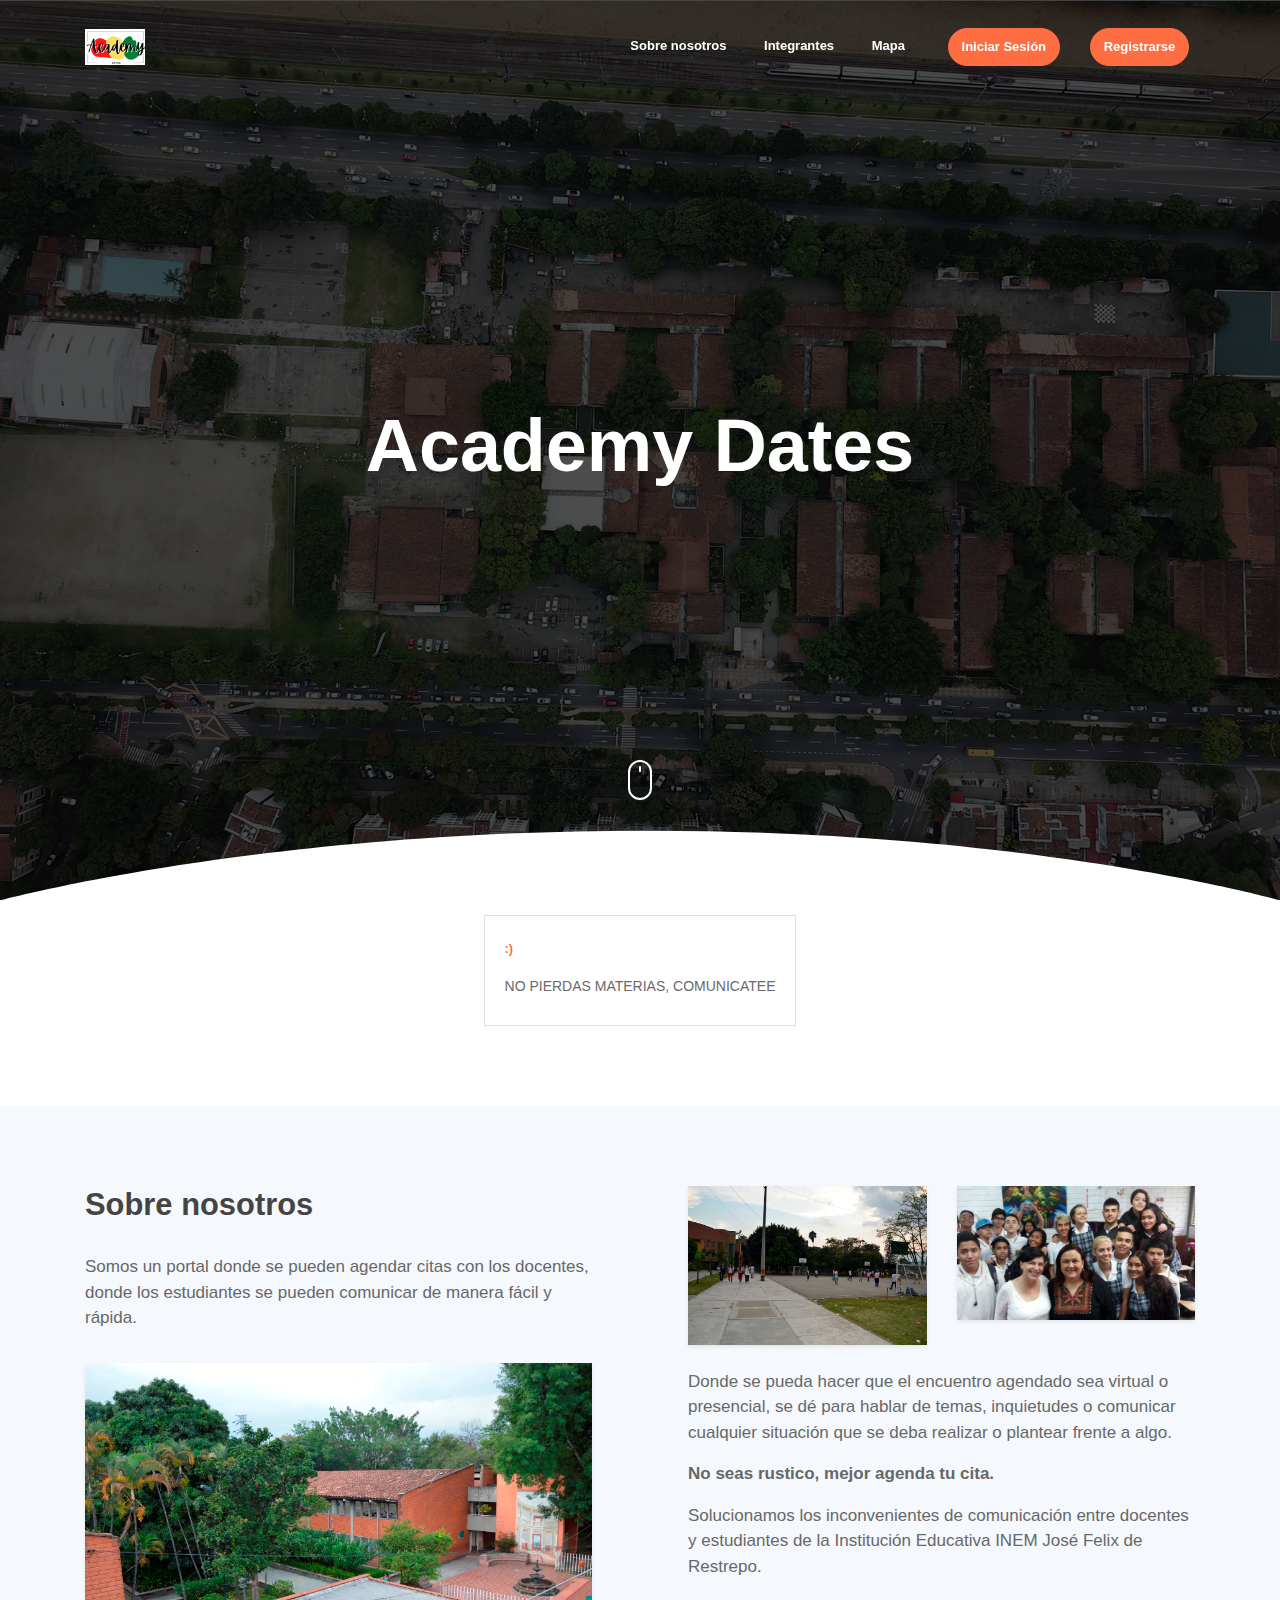
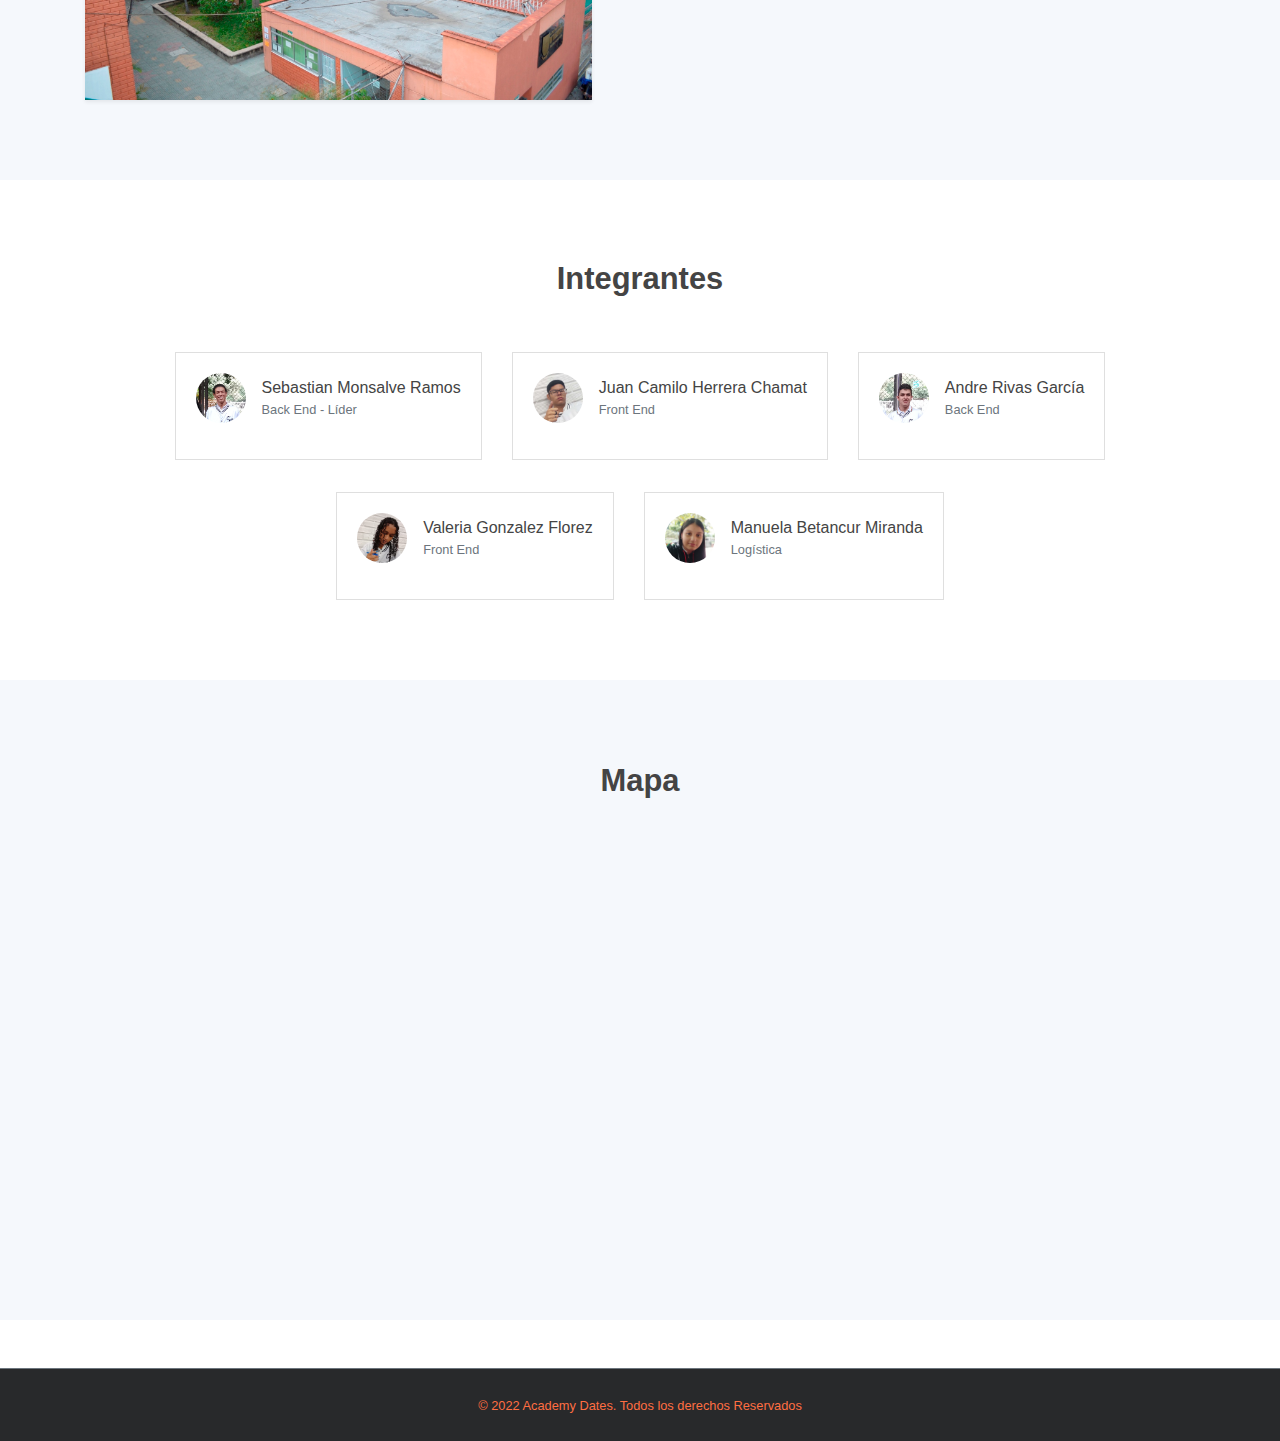
==== index.html @ fbb15ecf "Se agrega el proyecto" ====
<!DOCTYPE html>
<html lang="es">
<head>
	<meta charset="utf-8">
    <meta name="viewport" content="width=device-width, initial-scale=1, shrink-to-fit=no">
    <title>Academy Dates</title>
    <!-- font icons -->
    <link rel="stylesheet" href="assets2/vendors/themify-icons/css/themify-icons.css">
    <!-- Bootstrap + LeadMark main styles -->
	<link rel="stylesheet" href="assets2/css/leadmark.css">
</head>
<body data-spy="scroll" data-target=".navbar" data-offset="40" id="home">

    <!-- page Navigation -->
    <nav class="navbar custom-navbar navbar-expand-md navbar-light fixed-top" data-spy="affix" data-offset-top="10">
        <div class="container">
            <a class="navbar-brand" href="#">
                <img src="./cosas/logo.png" alt="">
            </a>
            <button class="navbar-toggler ml-auto" type="button" data-toggle="collapse" data-target="#navbarSupportedContent" aria-controls="navbarSupportedContent" aria-expanded="false" aria-label="Toggle navigation">
                <span class="navbar-toggler-icon"></span>
            </button>
            <div class="collapse navbar-collapse" id="navbarSupportedContent">
                <ul class="navbar-nav ml-auto">
                    <li class="nav-item">
                        <a class="nav-link" href="#about">Sobre nosotros</a>
                    </li>
                    <li class="nav-item">
                        <a class="nav-link" href="#testmonial">Integrantes</a>
                    </li>
                    <li class="nav-item">
                        <a class="nav-link" href="#mapa">Mapa</a>
                    </li>
                    <li class="nav-item">
                        <a href="login.html" class="ml-4 nav-link btn btn-primary btn-sm rounded">Iniciar Sesión</a>
                    </li>
                    <li class="nav-item">
                        <a href="register.html" class="ml-4 nav-link btn btn-primary btn-sm rounded">Registrarse</a>
                    </li>
                </ul>
            </div>
        </div>
    </nav>
    <!-- End Of Second Navigation -->

    <!-- Page Header -->
    <header class="header">
        <div class="overlay">
            <h1 class="subtitle"></h1>
            <h1 class="title">Academy Dates</h1>  
        </div>  
        <div class="shape">
            <svg viewBox="0 0 1500 200">
                <path d="m 0,240 h 1500.4828 v -71.92164 c 0,0 -286.2763,-81.79324 -743.19024,-81.79324 C 300.37862,86.28512 0,168.07836 0,168.07836 Z"/>
            </svg>
        </div>  
        <div class="mouse-icon"><div class="wheel"></div></div>
    </header>
    <!-- End Of Page Header -->

    <!-- Service Section -->
    <section  id="service" class="section pt-0">
        <div class="container ">
            <h6 class="section-title text-center"></h6>
            <!-- <h6 class="section-subtitle text-center mb-5 pb-3">Voluptates architecto provident deserunt.</h6> -->

            <div class="row justify-content-center">
                <div class="col-md-4">
                    <div class="card mb-4 mb-md-0">
                        <div class="card-body">
                            <small class="text-primary font-weight-bold text-center">:)</small>
                            <h5 class="card-title mt-3"><h5>
                            <p class="mb-0">NO PIERDAS MATERIAS, COMUNICATEE</p>
                        </div>
                    </div>
                </div>          
            </div>
        </div>
    </section>
    <!-- End OF Service Section -->

    <!-- About Section -->
    <section class="section" id="about">
        <div class="container">
            <div class="row justify-content-between">
                <div class="col-md-6 pr-md-5 mb-4 mb-md-0">
                    <h6 class="section-title mb-0">Sobre nosotros</h6> <br>
                    <!-- <h6 class="section-subtitle mb-4">Architecto provident deserunt</h6> -->
                    <p class="simple-text">Somos un portal donde se pueden agendar citas con los docentes, donde los estudiantes se pueden comunicar de manera fácil y rápida.</p>
                    <img src="cosas/sm.png" alt="" class="w-100 mt-3 shadow-sm">
                </div>
                <div class="col-md-6 pl-md-5">
                    <div class="row">
                        <div class="col-6">
                            <img src="cosas/sm2.png" alt="" class="w-100 shadow-sm">
                        </div>
                        <div class="col-6">
                            <img src="cosas/sm3.png"" class="w-100 shadow-sm">
                        </div>
                        <div class="col-12 mt-4 ">
                            <p class="simple-text">Donde se pueda hacer que el encuentro agendado sea virtual o presencial, se dé para hablar de temas, inquietudes o comunicar cualquier situación que se deba realizar o plantear frente a algo.
                            </p>
                            <p class="simple-text"><b>No seas rustico, mejor agenda tu cita.</b><br>
                            </p>
                            <p class="simple-text">Solucionamos los inconvenientes de comunicación entre docentes y estudiantes de la Institución Educativa INEM José Felix de Restrepo.</p>
                        </div>
                    </div>
                </div>
            </div>              
        </div>
    </section>
    <!-- End OF About Section -->

    <!-- Portfolio Section -->

    <!-- Blog Section -->

    <!-- End of Blog Section -->

    <!-- Testmonial Section -->
    <section class="section" id="testmonial">
        <div class="container" id="integrantes">
            <h6 class="section-title text-center mb-0">Integrantes</h6>
            <h6 class="section-subtitle mb-5 text-center"></h6>
            <div class="row" style="justify-content: center;">
                <div class="col-md-4 my-3 my-md-0">
                    <div class="card">
                        <div class="card-body">
                            <div class="media align-items-center mb-3">
                                <img class="mr-3" src="cosas/salve.jpg" alt="">
                                <div class="media-body">
                                    <h6 class="mt-1 mb-0">Sebastian Monsalve Ramos</h6>
                                    <small class="text-muted mb-0">Back End - Líder</small>     
                                </div>
                            </div>
                            <!-- <p class="mb-0">Lorem ipsum dolor sit amet, consectetur adipisicing elit. Delectus enim modi, id dicta reiciendis itaque.</p> -->
                        </div>
                    </div>
                </div>
                <div class="col-md-4 my-3 my-md-0">
                    <div class="card">
                        <div class="card-body">
                            <div class="media align-items-center mb-3">
                                <img class="mr-3" src="cosas/yo.jpg" alt="">
                                <div class="media-body">
                                    <h6 class="mt-1 mb-0">Juan Camilo Herrera Chamat</h6>
                                    <small class="text-muted mb-0">Front End</small>      
                                </div>
                            </div>
                            <!-- <p class="mb-0">Lorem ipsum dolor sit amet, consectetur adipisicing elit. Delectus enim modi, id dicta reiciendis itaque.</p> -->
                        </div>
                    </div>
                </div>
                <div class="col-md-4 my-3 my-md-0">
                    <div class="card">
                        <div class="card-body">
                            <div class="media align-items-center mb-3">
                                <img class="mr-3" src="cosas/andre.jpg" alt="">
                                <div class="media-body">
                                    <h6 class="mt-1 mb-0">Andre Rivas García</h6>
                                    <small class="text-muted mb-0">Back End</small>        
                                </div>
                            </div>
                            <!-- <p class="mb-0">Lorem ipsum dolor sit amet, consectetur adipisicing elit. Delectus enim modi, id dicta reiciendis itaque.</p> -->
                        </div>
                    </div>
                </div>
            </div>
            <div class="row" style="justify-content: center; margin-top: 2rem;">
                <div class="col-md-4 my-3 my-md-0">
                    <div class="card">
                        <div class="card-body">
                            <div class="media align-items-center mb-3">
                                <img class="mr-3" src="cosas/vale.jpg" alt="">
                                <div class="media-body">
                                    <h6 class="mt-1 mb-0">Valeria Gonzalez Florez</h6>
                                    <small class="text-muted mb-0">Front End</small>        
                                </div>
                            </div>
                            <!-- <p class="mb-0">Lorem ipsum dolor sit amet, consectetur adipisicing elit. Delectus enim modi, id dicta reiciendis itaque.</p> -->
                        </div>
                    </div>
                </div>
                <div class="col-md-4 my-3 my-md-0">
                    <div class="card">
                        <div class="card-body">
                            <div class="media align-items-center mb-3">
                                <img class="mr-3" src="cosas/manu.jpg" alt="">
                                <div class="media-body">
                                    <h6 class="mt-1 mb-0">Manuela Betancur Miranda</h6>
                                    <small class="text-muted mb-0">Logística</small>        
                                </div>
                            </div>
                            <!-- <p class="mb-0">Lorem ipsum dolor sit amet, consectetur adipisicing elit. Delectus enim modi, id dicta reiciendis itaque.</p> -->
                        </div>
                    </div>
                </div>
            </div>
        </div>
    </section>
    <!-- End of Testmonial Section -->

    <!-- Map-->
    <section class="section" id="mapa">
        <div class="map" id="mapa">
            <h6 class="section section-title text-center mb-0" id="mapa">Mapa</h6>
            <h6 class="section-subtitle mb-5 text-center"></h6>
            <iframe src="https://www.google.com/maps/embed?pb=!1m18!1m12!1m3!1d3966.43260312777!2d-75.57994438523092!3d6.206528795506989!2m3!1f0!2f0!3f0!3m2!1i1024!2i768!4f13.1!3m3!1m2!1s0x8e46827f7a881345%3A0xdf94c4d13c76ebb!2sInstituci%C3%B3n%20Educativa%20Inem%20Jos%C3%A9%20F%C3%A9lix%20de%20Restrepo!5e0!3m2!1ses-419!2sco!4v1662495103981!5m2!1ses-419!2sco" width="500" height="350" style="border: 0;" allowfullscreen="true"></iframe>
            <br/>
        </div>
    </section>

            <!-- Page Footer -->
            <footer class="mt-5 py-4 border-top border-secondary" id="footer">
                <a class="mb-0 small" href="cosas/TyCAcademy .pdf">&copy; 2022 Academy Dates. Todos los derechos Reservados </a>     
            </footer>
            <!-- End of Page Footer -->  
        </div>
        
	
	<!-- core  -->
    <script src="assets2/vendors/jquery/jquery-3.4.1.js"></script>
    <script src="assets2/vendors/bootstrap/bootstrap.bundle.js"></script>

    <!-- bootstrap 3 affix -->
	<script src="assets2/vendors/bootstrap/bootstrap.affix.js"></script>

    <!-- Isotope -->
    <script src="assets2/vendors/isotope/isotope.pkgd.js"></script>

    <!-- LeadMark js -->
    <script src="assets2/js/leadmark.js"></script>

</body>
</html>
---- assets2/vendors/themify-icons/css/themify-icons.css ----
@font-face {
	font-family: 'themify';
	src:url("../fonts/themify.eot?-fvbane");
	src:url("../fonts/themify.eot?#iefix-fvbane") format("embedded-opentype"),
		url("../fonts/themify.woff?-fvbane") format("woff"),
		url("../fonts/themify.ttf?-fvbane") format("truetype"),
		url("../fonts/themify.svg?-fvbane#themify") format("svg");
	font-weight: normal;
	font-style: normal;
}

[class^="ti-"], [class*=" ti-"] {
	font-family: 'themify';
	speak: none;
	font-style: normal;
	font-weight: normal;
	font-variant: normal;
	text-transform: none;
	line-height: 1;

	/* Better Font Rendering =========== */
	-webkit-font-smoothing: antialiased;
	-moz-osx-font-smoothing: grayscale;
}

.ti-wand:before {
	content: "\e600";
}
.ti-volume:before {
	content: "\e601";
}
.ti-user:before {
	content: "\e602";
}
.ti-unlock:before {
	content: "\e603";
}
.ti-unlink:before {
	content: "\e604";
}
.ti-trash:before {
	content: "\e605";
}
.ti-thought:before {
	content: "\e606";
}
.ti-target:before {
	content: "\e607";
}
.ti-tag:before {
	content: "\e608";
}
.ti-tablet:before {
	content: "\e609";
}
.ti-star:before {
	content: "\e60a";
}
.ti-spray:before {
	content: "\e60b";
}
.ti-signal:before {
	content: "\e60c";
}
.ti-shopping-cart:before {
	content: "\e60d";
}
.ti-shopping-cart-full:before {
	content: "\e60e";
}
.ti-settings:before {
	content: "\e60f";
}
.ti-search:before {
	content: "\e610";
}
.ti-zoom-in:before {
	content: "\e611";
}
.ti-zoom-out:before {
	content: "\e612";
}
.ti-cut:before {
	content: "\e613";
}
.ti-ruler:before {
	content: "\e614";
}
.ti-ruler-pencil:before {
	content: "\e615";
}
.ti-ruler-alt:before {
	content: "\e616";
}
.ti-bookmark:before {
	content: "\e617";
}
.ti-bookmark-alt:before {
	content: "\e618";
}
.ti-reload:before {
	content: "\e619";
}
.ti-plus:before {
	content: "\e61a";
}
.ti-pin:before {
	content: "\e61b";
}
.ti-pencil:before {
	content: "\e61c";
}
.ti-pencil-alt:before {
	content: "\e61d";
}
.ti-paint-roller:before {
	content: "\e61e";
}
.ti-paint-bucket:before {
	content: "\e61f";
}
.ti-na:before {
	content: "\e620";
}
.ti-mobile:before {
	content: "\e621";
}
.ti-minus:before {
	content: "\e622";
}
.ti-medall:before {
	content: "\e623";
}
.ti-medall-alt:before {
	content: "\e624";
}
.ti-marker:before {
	content: "\e625";
}
.ti-marker-alt:before {
	content: "\e626";
}
.ti-arrow-up:before {
	content: "\e627";
}
.ti-arrow-right:before {
	content: "\e628";
}
.ti-arrow-left:before {
	content: "\e629";
}
.ti-arrow-down:before {
	content: "\e62a";
}
.ti-lock:before {
	content: "\e62b";
}
.ti-location-arrow:before {
	content: "\e62c";
}
.ti-link:before {
	content: "\e62d";
}
.ti-layout:before {
	content: "\e62e";
}
.ti-layers:before {
	content: "\e62f";
}
.ti-layers-alt:before {
	content: "\e630";
}
.ti-key:before {
	content: "\e631";
}
.ti-import:before {
	content: "\e632";
}
.ti-image:before {
	content: "\e633";
}
.ti-heart:before {
	content: "\e634";
}
.ti-heart-broken:before {
	content: "\e635";
}
.ti-hand-stop:before {
	content: "\e636";
}
.ti-hand-open:before {
	content: "\e637";
}
.ti-hand-drag:before {
	content: "\e638";
}
.ti-folder:before {
	content: "\e639";
}
.ti-flag:before {
	content: "\e63a";
}
.ti-flag-alt:before {
	content: "\e63b";
}
.ti-flag-alt-2:before {
	content: "\e63c";
}
.ti-eye:before {
	content: "\e63d";
}
.ti-export:before {
	content: "\e63e";
}
.ti-exchange-vertical:before {
	content: "\e63f";
}
.ti-desktop:before {
	content: "\e640";
}
.ti-cup:before {
	content: "\e641";
}
.ti-crown:before {
	content: "\e642";
}
.ti-comments:before {
	content: "\e643";
}
.ti-comment:before {
	content: "\e644";
}
.ti-comment-alt:before {
	content: "\e645";
}
.ti-close:before {
	content: "\e646";
}
.ti-clip:before {
	content: "\e647";
}
.ti-angle-up:before {
	content: "\e648";
}
.ti-angle-right:before {
	content: "\e649";
}
.ti-angle-left:before {
	content: "\e64a";
}
.ti-angle-down:before {
	content: "\e64b";
}
.ti-check:before {
	content: "\e64c";
}
.ti-check-box:before {
	content: "\e64d";
}
.ti-camera:before {
	content: "\e64e";
}
.ti-announcement:before {
	content: "\e64f";
}
.ti-brush:before {
	content: "\e650";
}
.ti-briefcase:before {
	content: "\e651";
}
.ti-bolt:before {
	content: "\e652";
}
.ti-bolt-alt:before {
	content: "\e653";
}
.ti-blackboard:before {
	content: "\e654";
}
.ti-bag:before {
	content: "\e655";
}
.ti-move:before {
	content: "\e656";
}
.ti-arrows-vertical:before {
	content: "\e657";
}
.ti-arrows-horizontal:before {
	content: "\e658";
}
.ti-fullscreen:before {
	content: "\e659";
}
.ti-arrow-top-right:before {
	content: "\e65a";
}
.ti-arrow-top-left:before {
	content: "\e65b";
}
.ti-arrow-circle-up:before {
	content: "\e65c";
}
.ti-arrow-circle-right:before {
	content: "\e65d";
}
.ti-arrow-circle-left:before {
	content: "\e65e";
}
.ti-arrow-circle-down:before {
	content: "\e65f";
}
.ti-angle-double-up:before {
	content: "\e660";
}
.ti-angle-double-right:before {
	content: "\e661";
}
.ti-angle-double-left:before {
	content: "\e662";
}
.ti-angle-double-down:before {
	content: "\e663";
}
.ti-zip:before {
	content: "\e664";
}
.ti-world:before {
	content: "\e665";
}
.ti-wheelchair:before {
	content: "\e666";
}
.ti-view-list:before {
	content: "\e667";
}
.ti-view-list-alt:before {
	content: "\e668";
}
.ti-view-grid:before {
	content: "\e669";
}
.ti-uppercase:before {
	content: "\e66a";
}
.ti-upload:before {
	content: "\e66b";
}
.ti-underline:before {
	content: "\e66c";
}
.ti-truck:before {
	content: "\e66d";
}
.ti-timer:before {
	content: "\e66e";
}
.ti-ticket:before {
	content: "\e66f";
}
.ti-thumb-up:before {
	content: "\e670";
}
.ti-thumb-down:before {
	content: "\e671";
}
.ti-text:before {
	content: "\e672";
}
.ti-stats-up:before {
	content: "\e673";
}
.ti-stats-down:before {
	content: "\e674";
}
.ti-split-v:before {
	content: "\e675";
}
.ti-split-h:before {
	content: "\e676";
}
.ti-smallcap:before {
	content: "\e677";
}
.ti-shine:before {
	content: "\e678";
}
.ti-shift-right:before {
	content: "\e679";
}
.ti-shift-left:before {
	content: "\e67a";
}
.ti-shield:before {
	content: "\e67b";
}
.ti-notepad:before {
	content: "\e67c";
}
.ti-server:before {
	content: "\e67d";
}
.ti-quote-right:before {
	content: "\e67e";
}
.ti-quote-left:before {
	content: "\e67f";
}
.ti-pulse:before {
	content: "\e680";
}
.ti-printer:before {
	content: "\e681";
}
.ti-power-off:before {
	content: "\e682";
}
.ti-plug:before {
	content: "\e683";
}
.ti-pie-chart:before {
	content: "\e684";
}
.ti-paragraph:before {
	content: "\e685";
}
.ti-panel:before {
	content: "\e686";
}
.ti-package:before {
	content: "\e687";
}
.ti-music:before {
	content: "\e688";
}
.ti-music-alt:before {
	content: "\e689";
}
.ti-mouse:before {
	content: "\e68a";
}
.ti-mouse-alt:before {
	content: "\e68b";
}
.ti-money:before {
	content: "\e68c";
}
.ti-microphone:before {
	content: "\e68d";
}
.ti-menu:before {
	content: "\e68e";
}
.ti-menu-alt:before {
	content: "\e68f";
}
.ti-map:before {
	content: "\e690";
}
.ti-map-alt:before {
	content: "\e691";
}
.ti-loop:before {
	content: "\e692";
}
.ti-location-pin:before {
	content: "\e693";
}
.ti-list:before {
	content: "\e694";
}
.ti-light-bulb:before {
	content: "\e695";
}
.ti-Italic:before {
	content: "\e696";
}
.ti-info:before {
	content: "\e697";
}
.ti-infinite:before {
	content: "\e698";
}
.ti-id-badge:before {
	content: "\e699";
}
.ti-hummer:before {
	content: "\e69a";
}
.ti-home:before {
	content: "\e69b";
}
.ti-help:before {
	content: "\e69c";
}
.ti-headphone:before {
	content: "\e69d";
}
.ti-harddrives:before {
	content: "\e69e";
}
.ti-harddrive:before {
	content: "\e69f";
}
.ti-gift:before {
	content: "\e6a0";
}
.ti-game:before {
	content: "\e6a1";
}
.ti-filter:before {
	content: "\e6a2";
}
.ti-files:before {
	content: "\e6a3";
}
.ti-file:before {
	content: "\e6a4";
}
.ti-eraser:before {
	content: "\e6a5";
}
.ti-envelope:before {
	content: "\e6a6";
}
.ti-download:before {
	content: "\e6a7";
}
.ti-direction:before {
	content: "\e6a8";
}
.ti-direction-alt:before {
	content: "\e6a9";
}
.ti-dashboard:before {
	content: "\e6aa";
}
.ti-control-stop:before {
	content: "\e6ab";
}
.ti-control-shuffle:before {
	content: "\e6ac";
}
.ti-control-play:before {
	content: "\e6ad";
}
.ti-control-pause:before {
	content: "\e6ae";
}
.ti-control-forward:before {
	content: "\e6af";
}
.ti-control-backward:before {
	content: "\e6b0";
}
.ti-cloud:before {
	content: "\e6b1";
}
.ti-cloud-up:before {
	content: "\e6b2";
}
.ti-cloud-down:before {
	content: "\e6b3";
}
.ti-clipboard:before {
	content: "\e6b4";
}
.ti-car:before {
	content: "\e6b5";
}
.ti-calendar:before {
	content: "\e6b6";
}
.ti-book:before {
	content: "\e6b7";
}
.ti-bell:before {
	content: "\e6b8";
}
.ti-basketball:before {
	content: "\e6b9";
}
.ti-bar-chart:before {
	content: "\e6ba";
}
.ti-bar-chart-alt:before {
	content: "\e6bb";
}
.ti-back-right:before {
	content: "\e6bc";
}
.ti-back-left:before {
	content: "\e6bd";
}
.ti-arrows-corner:before {
	content: "\e6be";
}
.ti-archive:before {
	content: "\e6bf";
}
.ti-anchor:before {
	content: "\e6c0";
}
.ti-align-right:before {
	content: "\e6c1";
}
.ti-align-left:before {
	content: "\e6c2";
}
.ti-align-justify:before {
	content: "\e6c3";
}
.ti-align-center:before {
	content: "\e6c4";
}
.ti-alert:before {
	content: "\e6c5";
}
.ti-alarm-clock:before {
	content: "\e6c6";
}
.ti-agenda:before {
	content: "\e6c7";
}
.ti-write:before {
	content: "\e6c8";
}
.ti-window:before {
	content: "\e6c9";
}
.ti-widgetized:before {
	content: "\e6ca";
}
.ti-widget:before {
	content: "\e6cb";
}
.ti-widget-alt:before {
	content: "\e6cc";
}
.ti-wallet:before {
	content: "\e6cd";
}
.ti-video-clapper:before {
	content: "\e6ce";
}
.ti-video-camera:before {
	content: "\e6cf";
}
.ti-vector:before {
	content: "\e6d0";
}
.ti-themify-logo:before {
	content: "\e6d1";
}
.ti-themify-favicon:before {
	content: "\e6d2";
}
.ti-themify-favicon-alt:before {
	content: "\e6d3";
}
.ti-support:before {
	content: "\e6d4";
}
.ti-stamp:before {
	content: "\e6d5";
}
.ti-split-v-alt:before {
	content: "\e6d6";
}
.ti-slice:before {
	content: "\e6d7";
}
.ti-shortcode:before {
	content: "\e6d8";
}
.ti-shift-right-alt:before {
	content: "\e6d9";
}
.ti-shift-left-alt:before {
	content: "\e6da";
}
.ti-ruler-alt-2:before {
	content: "\e6db";
}
.ti-receipt:before {
	content: "\e6dc";
}
.ti-pin2:before {
	content: "\e6dd";
}
.ti-pin-alt:before {
	content: "\e6de";
}
.ti-pencil-alt2:before {
	content: "\e6df";
}
.ti-palette:before {
	content: "\e6e0";
}
.ti-more:before {
	content: "\e6e1";
}
.ti-more-alt:before {
	content: "\e6e2";
}
.ti-microphone-alt:before {
	content: "\e6e3";
}
.ti-magnet:before {
	content: "\e6e4";
}
.ti-line-double:before {
	content: "\e6e5";
}
.ti-line-dotted:before {
	content: "\e6e6";
}
.ti-line-dashed:before {
	content: "\e6e7";
}
.ti-layout-width-full:before {
	content: "\e6e8";
}
.ti-layout-width-default:before {
	content: "\e6e9";
}
.ti-layout-width-default-alt:before {
	content: "\e6ea";
}
.ti-layout-tab:before {
	content: "\e6eb";
}
.ti-layout-tab-window:before {
	content: "\e6ec";
}
.ti-layout-tab-v:before {
	content: "\e6ed";
}
.ti-layout-tab-min:before {
	content: "\e6ee";
}
.ti-layout-slider:before {
	content: "\e6ef";
}
.ti-layout-slider-alt:before {
	content: "\e6f0";
}
.ti-layout-sidebar-right:before {
	content: "\e6f1";
}
.ti-layout-sidebar-none:before {
	content: "\e6f2";
}
.ti-layout-sidebar-left:before {
	content: "\e6f3";
}
.ti-layout-placeholder:before {
	content: "\e6f4";
}
.ti-layout-menu:before {
	content: "\e6f5";
}
.ti-layout-menu-v:before {
	content: "\e6f6";
}
.ti-layout-menu-separated:before {
	content: "\e6f7";
}
.ti-layout-menu-full:before {
	content: "\e6f8";
}
.ti-layout-media-right-alt:before {
	content: "\e6f9";
}
.ti-layout-media-right:before {
	content: "\e6fa";
}
.ti-layout-media-overlay:before {
	content: "\e6fb";
}
.ti-layout-media-overlay-alt:before {
	content: "\e6fc";
}
.ti-layout-media-overlay-alt-2:before {
	content: "\e6fd";
}
.ti-layout-media-left-alt:before {
	content: "\e6fe";
}
.ti-layout-media-left:before {
	content: "\e6ff";
}
.ti-layout-media-center-alt:before {
	content: "\e700";
}
.ti-layout-media-center:before {
	content: "\e701";
}
.ti-layout-list-thumb:before {
	content: "\e702";
}
.ti-layout-list-thumb-alt:before {
	content: "\e703";
}
.ti-layout-list-post:before {
	content: "\e704";
}
.ti-layout-list-large-image:before {
	content: "\e705";
}
.ti-layout-line-solid:before {
	content: "\e706";
}
.ti-layout-grid4:before {
	content: "\e707";
}
.ti-layout-grid3:before {
	content: "\e708";
}
.ti-layout-grid2:before {
	content: "\e709";
}
.ti-layout-grid2-thumb:before {
	content: "\e70a";
}
.ti-layout-cta-right:before {
	content: "\e70b";
}
.ti-layout-cta-left:before {
	content: "\e70c";
}
.ti-layout-cta-center:before {
	content: "\e70d";
}
.ti-layout-cta-btn-right:before {
	content: "\e70e";
}
.ti-layout-cta-btn-left:before {
	content: "\e70f";
}
.ti-layout-column4:before {
	content: "\e710";
}
.ti-layout-column3:before {
	content: "\e711";
}
.ti-layout-column2:before {
	content: "\e712";
}
.ti-layout-accordion-separated:before {
	content: "\e713";
}
.ti-layout-accordion-merged:before {
	content: "\e714";
}
.ti-layout-accordion-list:before {
	content: "\e715";
}
.ti-ink-pen:before {
	content: "\e716";
}
.ti-info-alt:before {
	content: "\e717";
}
.ti-help-alt:before {
	content: "\e718";
}
.ti-headphone-alt:before {
	content: "\e719";
}
.ti-hand-point-up:before {
	content: "\e71a";
}
.ti-hand-point-right:before {
	content: "\e71b";
}
.ti-hand-point-left:before {
	content: "\e71c";
}
.ti-hand-point-down:before {
	content: "\e71d";
}
.ti-gallery:before {
	content: "\e71e";
}
.ti-face-smile:before {
	content: "\e71f";
}
.ti-face-sad:before {
	content: "\e720";
}
.ti-credit-card:before {
	content: "\e721";
}
.ti-control-skip-forward:before {
	content: "\e722";
}
.ti-control-skip-backward:before {
	content: "\e723";
}
.ti-control-record:before {
	content: "\e724";
}
.ti-control-eject:before {
	content: "\e725";
}
.ti-comments-smiley:before {
	content: "\e726";
}
.ti-brush-alt:before {
	content: "\e727";
}
.ti-youtube:before {
	content: "\e728";
}
.ti-vimeo:before {
	content: "\e729";
}
.ti-twitter:before {
	content: "\e72a";
}
.ti-time:before {
	content: "\e72b";
}
.ti-tumblr:before {
	content: "\e72c";
}
.ti-skype:before {
	content: "\e72d";
}
.ti-share:before {
	content: "\e72e";
}
.ti-share-alt:before {
	content: "\e72f";
}
.ti-rocket:before {
	content: "\e730";
}
.ti-pinterest:before {
	content: "\e731";
}
.ti-new-window:before {
	content: "\e732";
}
.ti-microsoft:before {
	content: "\e733";
}
.ti-list-ol:before {
	content: "\e734";
}
.ti-linkedin:before {
	content: "\e735";
}
.ti-layout-sidebar-2:before {
	content: "\e736";
}
.ti-layout-grid4-alt:before {
	content: "\e737";
}
.ti-layout-grid3-alt:before {
	content: "\e738";
}
.ti-layout-grid2-alt:before {
	content: "\e739";
}
.ti-layout-column4-alt:before {
	content: "\e73a";
}
.ti-layout-column3-alt:before {
	content: "\e73b";
}
.ti-layout-column2-alt:before {
	content: "\e73c";
}
.ti-instagram:before {
	content: "\e73d";
}
.ti-google:before {
	content: "\e73e";
}
.ti-github:before {
	content: "\e73f";
}
.ti-flickr:before {
	content: "\e740";
}
.ti-facebook:before {
	content: "\e741";
}
.ti-dropbox:before {
	content: "\e742";
}
.ti-dribbble:before {
	content: "\e743";
}
.ti-apple:before {
	content: "\e744";
}
.ti-android:before {
	content: "\e745";
}
.ti-save:before {
	content: "\e746";
}
.ti-save-alt:before {
	content: "\e747";
}
.ti-yahoo:before {
	content: "\e748";
}
.ti-wordpress:before {
	content: "\e749";
}
.ti-vimeo-alt:before {
	content: "\e74a";
}
.ti-twitter-alt:before {
	content: "\e74b";
}
.ti-tumblr-alt:before {
	content: "\e74c";
}
.ti-trello:before {
	content: "\e74d";
}
.ti-stack-overflow:before {
	content: "\e74e";
}
.ti-soundcloud:before {
	content: "\e74f";
}
.ti-sharethis:before {
	content: "\e750";
}
.ti-sharethis-alt:before {
	content: "\e751";
}
.ti-reddit:before {
	content: "\e752";
}
.ti-pinterest-alt:before {
	content: "\e753";
}
.ti-microsoft-alt:before {
	content: "\e754";
}
.ti-linux:before {
	content: "\e755";
}
.ti-jsfiddle:before {
	content: "\e756";
}
.ti-joomla:before {
	content: "\e757";
}
.ti-html5:before {
	content: "\e758";
}
.ti-flickr-alt:before {
	content: "\e759";
}
.ti-email:before {
	content: "\e75a";
}
.ti-drupal:before {
	content: "\e75b";
}
.ti-dropbox-alt:before {
	content: "\e75c";
}
.ti-css3:before {
	content: "\e75d";
}
.ti-rss:before {
	content: "\e75e";
}
.ti-rss-alt:before {
	content: "\e75f";
}
---- assets2/css/leadmark.css ----
@charset "UTF-8";
/*!
=========================================================
* LeadMark Landing page
=========================================================

* Copyright: 2019 DevCRUD (https://devcrud.com)
* Licensed: (https://devcrud.com/licenses)
* Coded by www.devcrud.com



=========================================================

* The above copyright notice and this permission notice shall be included in all copies or substantial portions of the Software.
*/

/* ========================================================= */

.simple-text {
  font-size: 17px;
}

.map {
  height: 30rem;
}
.map iframe {
  pointer-events:all;
  height: 100%;
  width: 100%;
  border: 0;
}

@media (max-width: 992px) {
  .map {
    height: 75%;
  }
}

section #mapa {
  padding: 1px !important;
}

#footer {
  background-color: #28292b;
  text-align: center;
  font-family: "Poppins", sans-serif;
}


/* ========================================================= */
@import url("https://fonts.googleapis.com/css?family=Poppins:100,100i,200,200i,300,300i,400,400i,500,500i,600,600i,700,700i,800,800i,900,900i");
:root {
  --blue: #007bff;
  --indigo: #6610f2;
  --purple: #6f42c1;
  --pink: #e83e8c;
  --red: #eb4d4b;
  --orange: #fd7e14;
  --yellow: #EE5A24;
  --green: #6ab04c;
  --teal: #00cec9;
  --cyan: #1289A7;
  --white: #fff;
  --gray: #6c757d;
  --gray-dark: #1b1b1b;
  --primary: #ff6e42;
  --secondary: #6c757d;
  --success: #6ab04c;
  --info: #1289A7;
  --warning: #EE5A24;
  --danger: #eb4d4b;
  --light: #f8f9fa;
  --dark: #1b1b1b;
  --breakpoint-xs: 0;
  --breakpoint-sm: 576px;
  --breakpoint-md: 768px;
  --breakpoint-lg: 992px;
  --breakpoint-xl: 1200px;
  --font-family-sans-serif: "Poppins", sans-serif;
  --font-family-monospace: SFMono-Regular, Menlo, Monaco, Consolas, "Liberation Mono", "Courier New", monospace;
}

*,
*::before,
*::after {
  box-sizing: border-box;
}

html {
  font-family: sans-serif;
  line-height: 1.15;
  -webkit-text-size-adjust: 100%;
  -webkit-tap-highlight-color: rgba(0, 0, 0, 0);
}

article, aside, figcaption, figure, footer, header, hgroup, main, nav, section {
  display: block;
}

body {
  margin: 0;
  font-family: "Poppins", sans-serif;
  font-size: 1rem;
  font-weight: 400;
  line-height: 1.5;
  color: #444;
  text-align: left;
  background-color: #fff;
}

[tabindex="-1"]:focus {
  outline: 0 !important;
}

hr {
  box-sizing: content-box;
  height: 0;
  overflow: visible;
}

h1, h2, h3, h4, h5, h6 {
  margin-top: 0;
  margin-bottom: 0.5rem;
}

p {
  margin-top: 0;
  margin-bottom: 1rem;
}

abbr[title],
abbr[data-original-title] {
  text-decoration: underline;
  -webkit-text-decoration: underline dotted;
          text-decoration: underline dotted;
  cursor: help;
  border-bottom: 0;
  -webkit-text-decoration-skip-ink: none;
          text-decoration-skip-ink: none;
}

address {
  margin-bottom: 1rem;
  font-style: normal;
  line-height: inherit;
}

ol,
ul,
dl {
  margin-top: 0;
  margin-bottom: 1rem;
}

ol ol,
ul ul,
ol ul,
ul ol {
  margin-bottom: 0;
}

dt {
  font-weight: 700;
}

dd {
  margin-bottom: .5rem;
  margin-left: 0;
}

blockquote {
  margin: 0 0 1rem;
}

b,
strong {
  font-weight: bolder;
}

small {
  font-size: 80%;
}

sub,
sup {
  position: relative;
  font-size: 75%;
  line-height: 0;
  vertical-align: baseline;
}

sub {
  bottom: -.25em;
}

sup {
  top: -.5em;
}

a {
  color: #ff6e42;
  text-decoration: none;
  background-color: transparent;
}

a:hover {
  color: #f53900;
  text-decoration: none;
}

a:not([href]):not([tabindex]) {
  color: inherit;
  text-decoration: none;
}

a:not([href]):not([tabindex]):hover, a:not([href]):not([tabindex]):focus {
  color: inherit;
  text-decoration: none;
}

a:not([href]):not([tabindex]):focus {
  outline: 0;
}

pre,
code,
kbd,
samp {
  font-family: SFMono-Regular, Menlo, Monaco, Consolas, "Liberation Mono", "Courier New", monospace;
  font-size: 1em;
}

pre {
  margin-top: 0;
  margin-bottom: 1rem;
  overflow: auto;
}

figure {
  margin: 0 0 1rem;
}

img {
  vertical-align: middle;
  border-style: none;
}

svg {
  overflow: hidden;
  vertical-align: middle;
}

table {
  border-collapse: collapse;
}

caption {
  padding-top: 0.75rem;
  padding-bottom: 0.75rem;
  color: #6c757d;
  text-align: left;
  caption-side: bottom;
}

th {
  text-align: inherit;
}

label {
  display: inline-block;
  margin-bottom: 0.5rem;
}

button {
  border-radius: 0;
}

button:focus {
  outline: 1px dotted;
  outline: 5px auto -webkit-focus-ring-color;
}

input,
button,
select,
optgroup,
textarea {
  margin: 0;
  font-family: inherit;
  font-size: inherit;
  line-height: inherit;
}

button,
input {
  overflow: visible;
}

button,
select {
  text-transform: none;
}

select {
  word-wrap: normal;
}

button,
[type="button"],
[type="reset"],
[type="submit"] {
  -webkit-appearance: button;
}

button:not(:disabled),
[type="button"]:not(:disabled),
[type="reset"]:not(:disabled),
[type="submit"]:not(:disabled) {
  cursor: pointer;
}

button::-moz-focus-inner,
[type="button"]::-moz-focus-inner,
[type="reset"]::-moz-focus-inner,
[type="submit"]::-moz-focus-inner {
  padding: 0;
  border-style: none;
}

input[type="radio"],
input[type="checkbox"] {
  box-sizing: border-box;
  padding: 0;
}

input[type="date"],
input[type="time"],
input[type="datetime-local"],
input[type="month"] {
  -webkit-appearance: listbox;
}

textarea {
  overflow: auto;
  resize: vertical;
}

fieldset {
  min-width: 0;
  padding: 0;
  margin: 0;
  border: 0;
}

legend {
  display: block;
  width: 100%;
  max-width: 100%;
  padding: 0;
  margin-bottom: .5rem;
  font-size: 1.5rem;
  line-height: inherit;
  color: inherit;
  white-space: normal;
}

progress {
  vertical-align: baseline;
}

[type="number"]::-webkit-inner-spin-button,
[type="number"]::-webkit-outer-spin-button {
  height: auto;
}

[type="search"] {
  outline-offset: -2px;
  -webkit-appearance: none;
}

[type="search"]::-webkit-search-decoration {
  -webkit-appearance: none;
}

::-webkit-file-upload-button {
  font: inherit;
  -webkit-appearance: button;
}

output {
  display: inline-block;
}

summary {
  display: list-item;
  cursor: pointer;
}

template {
  display: none;
}

[hidden] {
  display: none !important;
}

h1, h2, h3, h4, h5, h6,
.h1, .h2, .h3, .h4, .h5, .h6 {
  margin-bottom: 0.5rem;
  font-weight: 500;
  line-height: 1.2;
}

h1, .h1 {
  font-size: 2.5rem;
}

h2, .h2 {
  font-size: 2rem;
}

h3, .h3 {
  font-size: 1.75rem;
}

h4, .h4 {
  font-size: 1.5rem;
}

h5, .h5 {
  font-size: 1.25rem;
}

h6, .h6 {
  font-size: 1rem;
}

.lead {
  font-size: 1.25rem;
  font-weight: 300;
}

.display-1 {
  font-size: 6rem;
  font-weight: 300;
  line-height: 1.2;
}

.display-2 {
  font-size: 5.5rem;
  font-weight: 300;
  line-height: 1.2;
}

.display-3 {
  font-size: 4.5rem;
  font-weight: 300;
  line-height: 1.2;
}

.display-4 {
  font-size: 3.5rem;
  font-weight: 300;
  line-height: 1.2;
}

hr {
  margin-top: 1rem;
  margin-bottom: 1rem;
  border: 0;
  border-top: 1px solid rgba(0, 0, 0, 0.1);
}

small,
.small {
  font-size: 80%;
  font-weight: 400;
}

mark,
.mark {
  padding: 0.2em;
  background-color: #fcf8e3;
}

.list-unstyled {
  padding-left: 0;
  list-style: none;
}

.list-inline {
  padding-left: 0;
  list-style: none;
}

.list-inline-item {
  display: inline-block;
}

.list-inline-item:not(:last-child) {
  margin-right: 0.5rem;
}

.initialism {
  font-size: 90%;
  text-transform: uppercase;
}

.blockquote {
  margin-bottom: 1rem;
  font-size: 1.25rem;
}

.blockquote-footer {
  display: block;
  font-size: 80%;
  color: #6c757d;
}

.blockquote-footer::before {
  content: "\2014\00A0";
}

.img-fluid {
  max-width: 100%;
  height: auto;
}

.img-thumbnail {
  padding: 0.25rem;
  background-color: #fff;
  border: 1px solid #dee2e6;
  border-radius: 0.25rem;
  max-width: 100%;
  height: auto;
}

.figure {
  display: inline-block;
}

.figure-img {
  margin-bottom: 0.5rem;
  line-height: 1;
}

.figure-caption {
  font-size: 90%;
  color: #6c757d;
}

code {
  font-size: 87.5%;
  color: #e83e8c;
  word-break: break-word;
}

a > code {
  color: inherit;
}

kbd {
  padding: 0.2rem 0.4rem;
  font-size: 87.5%;
  color: #fff;
  background-color: #1b1b1b;
  border-radius: 0.2rem;
}

kbd kbd {
  padding: 0;
  font-size: 100%;
  font-weight: 700;
}

pre {
  display: block;
  font-size: 87.5%;
  color: #1b1b1b;
}

pre code {
  font-size: inherit;
  color: inherit;
  word-break: normal;
}

.pre-scrollable {
  max-height: 340px;
  overflow-y: scroll;
}

.container {
  width: 100%;
  padding-right: 15px;
  padding-left: 15px;
  margin-right: auto;
  margin-left: auto;
}

@media (min-width: 576px) {
  .container {
    max-width: 540px;
  }
}

@media (min-width: 768px) {
  .container {
    max-width: 720px;
  }
}

@media (min-width: 992px) {
  .container {
    max-width: 960px;
  }
}

@media (min-width: 1200px) {
  .container {
    max-width: 1140px;
  }
}

.container-fluid {
  width: 100%;
  padding-right: 15px;
  padding-left: 15px;
  margin-right: auto;
  margin-left: auto;
}

.row {
  display: -webkit-box;
  display: -webkit-flex;
  display: -ms-flexbox;
  display: flex;
  -webkit-flex-wrap: wrap;
      -ms-flex-wrap: wrap;
          flex-wrap: wrap;
  margin-right: -15px;
  margin-left: -15px;
}

.no-gutters {
  margin-right: 0;
  margin-left: 0;
}

.no-gutters > .col,
.no-gutters > [class*="col-"] {
  padding-right: 0;
  padding-left: 0;
}

.col-1, .col-2, .col-3, .col-4, .col-5, .col-6, .col-7, .col-8, .col-9, .col-10, .col-11, .col-12, .col,
.col-auto, .col-sm-1, .col-sm-2, .col-sm-3, .col-sm-4, .col-sm-5, .col-sm-6, .col-sm-7, .col-sm-8, .col-sm-9, .col-sm-10, .col-sm-11, .col-sm-12, .col-sm,
.col-sm-auto, .col-md-1, .col-md-2, .col-md-3, .col-md-4, .col-md-5, .col-md-6, .col-md-7, .col-md-8, .col-md-9, .col-md-10, .col-md-11, .col-md-12, .col-md,
.col-md-auto, .col-lg-1, .col-lg-2, .col-lg-3, .col-lg-4, .col-lg-5, .col-lg-6, .col-lg-7, .col-lg-8, .col-lg-9, .col-lg-10, .col-lg-11, .col-lg-12, .col-lg,
.col-lg-auto, .col-xl-1, .col-xl-2, .col-xl-3, .col-xl-4, .col-xl-5, .col-xl-6, .col-xl-7, .col-xl-8, .col-xl-9, .col-xl-10, .col-xl-11, .col-xl-12, .col-xl,
.col-xl-auto {
  position: relative;
  padding-right: 15px;
  padding-left: 15px;
}

.col {
  -webkit-flex-basis: 0;
      -ms-flex-preferred-size: 0;
          flex-basis: 0;
  -webkit-box-flex: 1;
  -webkit-flex-grow: 1;
      -ms-flex-positive: 1;
          flex-grow: 1;
  max-width: 100%;
}

.col-auto {
  -webkit-box-flex: 0;
  -webkit-flex: 0 0 auto;
      -ms-flex: 0 0 auto;
          flex: 0 0 auto;
  width: auto;
  max-width: 100%;
}

.col-1 {
  -webkit-box-flex: 0;
  -webkit-flex: 0 0 8.33333%;
      -ms-flex: 0 0 8.33333%;
          flex: 0 0 8.33333%;
  max-width: 8.33333%;
}

.col-2 {
  -webkit-box-flex: 0;
  -webkit-flex: 0 0 16.66667%;
      -ms-flex: 0 0 16.66667%;
          flex: 0 0 16.66667%;
  max-width: 16.66667%;
}

.col-3 {
  -webkit-box-flex: 0;
  -webkit-flex: 0 0 25%;
      -ms-flex: 0 0 25%;
          flex: 0 0 25%;
  max-width: 25%;
}

.col-4 {
  -webkit-box-flex: 0;
  -webkit-flex: 0 0 33.33333%;
      -ms-flex: 0 0 33.33333%;
          flex: 0 0 33.33333%;
  max-width: 33.33333%;
}

.col-5 {
  -webkit-box-flex: 0;
  -webkit-flex: 0 0 41.66667%;
      -ms-flex: 0 0 41.66667%;
          flex: 0 0 41.66667%;
  max-width: 41.66667%;
}

.col-6 {
  -webkit-box-flex: 0;
  -webkit-flex: 0 0 50%;
      -ms-flex: 0 0 50%;
          flex: 0 0 50%;
  max-width: 50%;
}

.col-7 {
  -webkit-box-flex: 0;
  -webkit-flex: 0 0 58.33333%;
      -ms-flex: 0 0 58.33333%;
          flex: 0 0 58.33333%;
  max-width: 58.33333%;
}

.col-8 {
  -webkit-box-flex: 0;
  -webkit-flex: 0 0 66.66667%;
      -ms-flex: 0 0 66.66667%;
          flex: 0 0 66.66667%;
  max-width: 66.66667%;
}

.col-9 {
  -webkit-box-flex: 0;
  -webkit-flex: 0 0 75%;
      -ms-flex: 0 0 75%;
          flex: 0 0 75%;
  max-width: 75%;
}

.col-10 {
  -webkit-box-flex: 0;
  -webkit-flex: 0 0 83.33333%;
      -ms-flex: 0 0 83.33333%;
          flex: 0 0 83.33333%;
  max-width: 83.33333%;
}

.col-11 {
  -webkit-box-flex: 0;
  -webkit-flex: 0 0 91.66667%;
      -ms-flex: 0 0 91.66667%;
          flex: 0 0 91.66667%;
  max-width: 91.66667%;
}

.col-12 {
  -webkit-box-flex: 0;
  -webkit-flex: 0 0 100%;
      -ms-flex: 0 0 100%;
          flex: 0 0 100%;
  max-width: 100%;
}

.order-first {
  -webkit-box-ordinal-group: 0;
  -webkit-order: -1;
      -ms-flex-order: -1;
          order: -1;
}

.order-last {
  -webkit-box-ordinal-group: 14;
  -webkit-order: 13;
      -ms-flex-order: 13;
          order: 13;
}

.order-0 {
  -webkit-box-ordinal-group: 1;
  -webkit-order: 0;
      -ms-flex-order: 0;
          order: 0;
}

.order-1 {
  -webkit-box-ordinal-group: 2;
  -webkit-order: 1;
      -ms-flex-order: 1;
          order: 1;
}

.order-2 {
  -webkit-box-ordinal-group: 3;
  -webkit-order: 2;
      -ms-flex-order: 2;
          order: 2;
}

.order-3 {
  -webkit-box-ordinal-group: 4;
  -webkit-order: 3;
      -ms-flex-order: 3;
          order: 3;
}

.order-4 {
  -webkit-box-ordinal-group: 5;
  -webkit-order: 4;
      -ms-flex-order: 4;
          order: 4;
}

.order-5 {
  -webkit-box-ordinal-group: 6;
  -webkit-order: 5;
      -ms-flex-order: 5;
          order: 5;
}

.order-6 {
  -webkit-box-ordinal-group: 7;
  -webkit-order: 6;
      -ms-flex-order: 6;
          order: 6;
}

.order-7 {
  -webkit-box-ordinal-group: 8;
  -webkit-order: 7;
      -ms-flex-order: 7;
          order: 7;
}

.order-8 {
  -webkit-box-ordinal-group: 9;
  -webkit-order: 8;
      -ms-flex-order: 8;
          order: 8;
}

.order-9 {
  -webkit-box-ordinal-group: 10;
  -webkit-order: 9;
      -ms-flex-order: 9;
          order: 9;
}

.order-10 {
  -webkit-box-ordinal-group: 11;
  -webkit-order: 10;
      -ms-flex-order: 10;
          order: 10;
}

.order-11 {
  -webkit-box-ordinal-group: 12;
  -webkit-order: 11;
      -ms-flex-order: 11;
          order: 11;
}

.order-12 {
  -webkit-box-ordinal-group: 13;
  -webkit-order: 12;
      -ms-flex-order: 12;
          order: 12;
}

.offset-1 {
  margin-left: 8.33333%;
}

.offset-2 {
  margin-left: 16.66667%;
}

.offset-3 {
  margin-left: 25%;
}

.offset-4 {
  margin-left: 33.33333%;
}

.offset-5 {
  margin-left: 41.66667%;
}

.offset-6 {
  margin-left: 50%;
}

.offset-7 {
  margin-left: 58.33333%;
}

.offset-8 {
  margin-left: 66.66667%;
}

.offset-9 {
  margin-left: 75%;
}

.offset-10 {
  margin-left: 83.33333%;
}

.offset-11 {
  margin-left: 91.66667%;
}

@media (min-width: 576px) {
  .col-sm {
    -webkit-flex-basis: 0;
        -ms-flex-preferred-size: 0;
            flex-basis: 0;
    -webkit-box-flex: 1;
    -webkit-flex-grow: 1;
        -ms-flex-positive: 1;
            flex-grow: 1;
    max-width: 100%;
  }
  .col-sm-auto {
    -webkit-box-flex: 0;
    -webkit-flex: 0 0 auto;
        -ms-flex: 0 0 auto;
            flex: 0 0 auto;
    width: auto;
    max-width: 100%;
  }
  .col-sm-1 {
    -webkit-box-flex: 0;
    -webkit-flex: 0 0 8.33333%;
        -ms-flex: 0 0 8.33333%;
            flex: 0 0 8.33333%;
    max-width: 8.33333%;
  }
  .col-sm-2 {
    -webkit-box-flex: 0;
    -webkit-flex: 0 0 16.66667%;
        -ms-flex: 0 0 16.66667%;
            flex: 0 0 16.66667%;
    max-width: 16.66667%;
  }
  .col-sm-3 {
    -webkit-box-flex: 0;
    -webkit-flex: 0 0 25%;
        -ms-flex: 0 0 25%;
            flex: 0 0 25%;
    max-width: 25%;
  }
  .col-sm-4 {
    -webkit-box-flex: 0;
    -webkit-flex: 0 0 33.33333%;
        -ms-flex: 0 0 33.33333%;
            flex: 0 0 33.33333%;
    max-width: 33.33333%;
  }
  .col-sm-5 {
    -webkit-box-flex: 0;
    -webkit-flex: 0 0 41.66667%;
        -ms-flex: 0 0 41.66667%;
            flex: 0 0 41.66667%;
    max-width: 41.66667%;
  }
  .col-sm-6 {
    -webkit-box-flex: 0;
    -webkit-flex: 0 0 50%;
        -ms-flex: 0 0 50%;
            flex: 0 0 50%;
    max-width: 50%;
  }
  .col-sm-7 {
    -webkit-box-flex: 0;
    -webkit-flex: 0 0 58.33333%;
        -ms-flex: 0 0 58.33333%;
            flex: 0 0 58.33333%;
    max-width: 58.33333%;
  }
  .col-sm-8 {
    -webkit-box-flex: 0;
    -webkit-flex: 0 0 66.66667%;
        -ms-flex: 0 0 66.66667%;
            flex: 0 0 66.66667%;
    max-width: 66.66667%;
  }
  .col-sm-9 {
    -webkit-box-flex: 0;
    -webkit-flex: 0 0 75%;
        -ms-flex: 0 0 75%;
            flex: 0 0 75%;
    max-width: 75%;
  }
  .col-sm-10 {
    -webkit-box-flex: 0;
    -webkit-flex: 0 0 83.33333%;
        -ms-flex: 0 0 83.33333%;
            flex: 0 0 83.33333%;
    max-width: 83.33333%;
  }
  .col-sm-11 {
    -webkit-box-flex: 0;
    -webkit-flex: 0 0 91.66667%;
        -ms-flex: 0 0 91.66667%;
            flex: 0 0 91.66667%;
    max-width: 91.66667%;
  }
  .col-sm-12 {
    -webkit-box-flex: 0;
    -webkit-flex: 0 0 100%;
        -ms-flex: 0 0 100%;
            flex: 0 0 100%;
    max-width: 100%;
  }
  .order-sm-first {
    -webkit-box-ordinal-group: 0;
    -webkit-order: -1;
        -ms-flex-order: -1;
            order: -1;
  }
  .order-sm-last {
    -webkit-box-ordinal-group: 14;
    -webkit-order: 13;
        -ms-flex-order: 13;
            order: 13;
  }
  .order-sm-0 {
    -webkit-box-ordinal-group: 1;
    -webkit-order: 0;
        -ms-flex-order: 0;
            order: 0;
  }
  .order-sm-1 {
    -webkit-box-ordinal-group: 2;
    -webkit-order: 1;
        -ms-flex-order: 1;
            order: 1;
  }
  .order-sm-2 {
    -webkit-box-ordinal-group: 3;
    -webkit-order: 2;
        -ms-flex-order: 2;
            order: 2;
  }
  .order-sm-3 {
    -webkit-box-ordinal-group: 4;
    -webkit-order: 3;
        -ms-flex-order: 3;
            order: 3;
  }
  .order-sm-4 {
    -webkit-box-ordinal-group: 5;
    -webkit-order: 4;
        -ms-flex-order: 4;
            order: 4;
  }
  .order-sm-5 {
    -webkit-box-ordinal-group: 6;
    -webkit-order: 5;
        -ms-flex-order: 5;
            order: 5;
  }
  .order-sm-6 {
    -webkit-box-ordinal-group: 7;
    -webkit-order: 6;
        -ms-flex-order: 6;
            order: 6;
  }
  .order-sm-7 {
    -webkit-box-ordinal-group: 8;
    -webkit-order: 7;
        -ms-flex-order: 7;
            order: 7;
  }
  .order-sm-8 {
    -webkit-box-ordinal-group: 9;
    -webkit-order: 8;
        -ms-flex-order: 8;
            order: 8;
  }
  .order-sm-9 {
    -webkit-box-ordinal-group: 10;
    -webkit-order: 9;
        -ms-flex-order: 9;
            order: 9;
  }
  .order-sm-10 {
    -webkit-box-ordinal-group: 11;
    -webkit-order: 10;
        -ms-flex-order: 10;
            order: 10;
  }
  .order-sm-11 {
    -webkit-box-ordinal-group: 12;
    -webkit-order: 11;
        -ms-flex-order: 11;
            order: 11;
  }
  .order-sm-12 {
    -webkit-box-ordinal-group: 13;
    -webkit-order: 12;
        -ms-flex-order: 12;
            order: 12;
  }
  .offset-sm-0 {
    margin-left: 0;
  }
  .offset-sm-1 {
    margin-left: 8.33333%;
  }
  .offset-sm-2 {
    margin-left: 16.66667%;
  }
  .offset-sm-3 {
    margin-left: 25%;
  }
  .offset-sm-4 {
    margin-left: 33.33333%;
  }
  .offset-sm-5 {
    margin-left: 41.66667%;
  }
  .offset-sm-6 {
    margin-left: 50%;
  }
  .offset-sm-7 {
    margin-left: 58.33333%;
  }
  .offset-sm-8 {
    margin-left: 66.66667%;
  }
  .offset-sm-9 {
    margin-left: 75%;
  }
  .offset-sm-10 {
    margin-left: 83.33333%;
  }
  .offset-sm-11 {
    margin-left: 91.66667%;
  }
}

@media (min-width: 768px) {
  .col-md {
    -webkit-flex-basis: 0;
        -ms-flex-preferred-size: 0;
            flex-basis: 0;
    -webkit-box-flex: 1;
    -webkit-flex-grow: 1;
        -ms-flex-positive: 1;
            flex-grow: 1;
    max-width: 100%;
  }
  .col-md-auto {
    -webkit-box-flex: 0;
    -webkit-flex: 0 0 auto;
        -ms-flex: 0 0 auto;
            flex: 0 0 auto;
    width: auto;
    max-width: 100%;
  }
  .col-md-1 {
    -webkit-box-flex: 0;
    -webkit-flex: 0 0 8.33333%;
        -ms-flex: 0 0 8.33333%;
            flex: 0 0 8.33333%;
    max-width: 8.33333%;
  }
  .col-md-2 {
    -webkit-box-flex: 0;
    -webkit-flex: 0 0 16.66667%;
        -ms-flex: 0 0 16.66667%;
            flex: 0 0 16.66667%;
    max-width: 16.66667%;
  }
  .col-md-3 {
    -webkit-box-flex: 0;
    -webkit-flex: 0 0 25%;
        -ms-flex: 0 0 25%;
            flex: 0 0 25%;
    max-width: 25%;
  }

  .col-md-5 {
    -webkit-box-flex: 0;
    -webkit-flex: 0 0 41.66667%;
        -ms-flex: 0 0 41.66667%;
            flex: 0 0 41.66667%;
    max-width: 41.66667%;
  }
  .col-md-6 {
    -webkit-box-flex: 0;
    -webkit-flex: 0 0 50%;
        -ms-flex: 0 0 50%;
            flex: 0 0 50%;
    max-width: 50%;
  }
  .col-md-7 {
    -webkit-box-flex: 0;
    -webkit-flex: 0 0 58.33333%;
        -ms-flex: 0 0 58.33333%;
            flex: 0 0 58.33333%;
    max-width: 58.33333%;
  }
  .col-md-8 {
    -webkit-box-flex: 0;
    -webkit-flex: 0 0 66.66667%;
        -ms-flex: 0 0 66.66667%;
            flex: 0 0 66.66667%;
    max-width: 66.66667%;
  }
  .col-md-9 {
    -webkit-box-flex: 0;
    -webkit-flex: 0 0 75%;
        -ms-flex: 0 0 75%;
            flex: 0 0 75%;
    max-width: 75%;
  }
  .col-md-10 {
    -webkit-box-flex: 0;
    -webkit-flex: 0 0 83.33333%;
        -ms-flex: 0 0 83.33333%;
            flex: 0 0 83.33333%;
    max-width: 83.33333%;
  }
  .col-md-11 {
    -webkit-box-flex: 0;
    -webkit-flex: 0 0 91.66667%;
        -ms-flex: 0 0 91.66667%;
            flex: 0 0 91.66667%;
    max-width: 91.66667%;
  }
  .col-md-12 {
    -webkit-box-flex: 0;
    -webkit-flex: 0 0 100%;
        -ms-flex: 0 0 100%;
            flex: 0 0 100%;
    max-width: 100%;
  }
  .order-md-first {
    -webkit-box-ordinal-group: 0;
    -webkit-order: -1;
        -ms-flex-order: -1;
            order: -1;
  }
  .order-md-last {
    -webkit-box-ordinal-group: 14;
    -webkit-order: 13;
        -ms-flex-order: 13;
            order: 13;
  }
  .order-md-0 {
    -webkit-box-ordinal-group: 1;
    -webkit-order: 0;
        -ms-flex-order: 0;
            order: 0;
  }
  .order-md-1 {
    -webkit-box-ordinal-group: 2;
    -webkit-order: 1;
        -ms-flex-order: 1;
            order: 1;
  }
  .order-md-2 {
    -webkit-box-ordinal-group: 3;
    -webkit-order: 2;
        -ms-flex-order: 2;
            order: 2;
  }
  .order-md-3 {
    -webkit-box-ordinal-group: 4;
    -webkit-order: 3;
        -ms-flex-order: 3;
            order: 3;
  }
  .order-md-4 {
    -webkit-box-ordinal-group: 5;
    -webkit-order: 4;
        -ms-flex-order: 4;
            order: 4;
  }
  .order-md-5 {
    -webkit-box-ordinal-group: 6;
    -webkit-order: 5;
        -ms-flex-order: 5;
            order: 5;
  }
  .order-md-6 {
    -webkit-box-ordinal-group: 7;
    -webkit-order: 6;
        -ms-flex-order: 6;
            order: 6;
  }
  .order-md-7 {
    -webkit-box-ordinal-group: 8;
    -webkit-order: 7;
        -ms-flex-order: 7;
            order: 7;
  }
  .order-md-8 {
    -webkit-box-ordinal-group: 9;
    -webkit-order: 8;
        -ms-flex-order: 8;
            order: 8;
  }
  .order-md-9 {
    -webkit-box-ordinal-group: 10;
    -webkit-order: 9;
        -ms-flex-order: 9;
            order: 9;
  }
  .order-md-10 {
    -webkit-box-ordinal-group: 11;
    -webkit-order: 10;
        -ms-flex-order: 10;
            order: 10;
  }
  .order-md-11 {
    -webkit-box-ordinal-group: 12;
    -webkit-order: 11;
        -ms-flex-order: 11;
            order: 11;
  }
  .order-md-12 {
    -webkit-box-ordinal-group: 13;
    -webkit-order: 12;
        -ms-flex-order: 12;
            order: 12;
  }
  .offset-md-0 {
    margin-left: 0;
  }
  .offset-md-1 {
    margin-left: 8.33333%;
  }
  .offset-md-2 {
    margin-left: 16.66667%;
  }
  .offset-md-3 {
    margin-left: 25%;
  }
  .offset-md-4 {
    margin-left: 33.33333%;
  }
  .offset-md-5 {
    margin-left: 41.66667%;
  }
  .offset-md-6 {
    margin-left: 50%;
  }
  .offset-md-7 {
    margin-left: 58.33333%;
  }
  .offset-md-8 {
    margin-left: 66.66667%;
  }
  .offset-md-9 {
    margin-left: 75%;
  }
  .offset-md-10 {
    margin-left: 83.33333%;
  }
  .offset-md-11 {
    margin-left: 91.66667%;
  }
}

@media (min-width: 992px) {
  .col-lg {
    -webkit-flex-basis: 0;
        -ms-flex-preferred-size: 0;
            flex-basis: 0;
    -webkit-box-flex: 1;
    -webkit-flex-grow: 1;
        -ms-flex-positive: 1;
            flex-grow: 1;
    max-width: 100%;
  }
  .col-lg-auto {
    -webkit-box-flex: 0;
    -webkit-flex: 0 0 auto;
        -ms-flex: 0 0 auto;
            flex: 0 0 auto;
    width: auto;
    max-width: 100%;
  }
  .col-lg-1 {
    -webkit-box-flex: 0;
    -webkit-flex: 0 0 8.33333%;
        -ms-flex: 0 0 8.33333%;
            flex: 0 0 8.33333%;
    max-width: 8.33333%;
  }
  .col-lg-2 {
    -webkit-box-flex: 0;
    -webkit-flex: 0 0 16.66667%;
        -ms-flex: 0 0 16.66667%;
            flex: 0 0 16.66667%;
    max-width: 16.66667%;
  }
  .col-lg-3 {
    -webkit-box-flex: 0;
    -webkit-flex: 0 0 25%;
        -ms-flex: 0 0 25%;
            flex: 0 0 25%;
    max-width: 25%;
  }
  .col-lg-4 {
    -webkit-box-flex: 0;
    -webkit-flex: 0 0 33.33333%;
        -ms-flex: 0 0 33.33333%;
            flex: 0 0 33.33333%;
    max-width: 33.33333%;
  }
  .col-lg-5 {
    -webkit-box-flex: 0;
    -webkit-flex: 0 0 41.66667%;
        -ms-flex: 0 0 41.66667%;
            flex: 0 0 41.66667%;
    max-width: 41.66667%;
  }
  .col-lg-6 {
    -webkit-box-flex: 0;
    -webkit-flex: 0 0 50%;
        -ms-flex: 0 0 50%;
            flex: 0 0 50%;
    max-width: 50%;
  }
  .col-lg-7 {
    -webkit-box-flex: 0;
    -webkit-flex: 0 0 58.33333%;
        -ms-flex: 0 0 58.33333%;
            flex: 0 0 58.33333%;
    max-width: 58.33333%;
  }
  .col-lg-8 {
    -webkit-box-flex: 0;
    -webkit-flex: 0 0 66.66667%;
        -ms-flex: 0 0 66.66667%;
            flex: 0 0 66.66667%;
    max-width: 66.66667%;
  }
  .col-lg-9 {
    -webkit-box-flex: 0;
    -webkit-flex: 0 0 75%;
        -ms-flex: 0 0 75%;
            flex: 0 0 75%;
    max-width: 75%;
  }
  .col-lg-10 {
    -webkit-box-flex: 0;
    -webkit-flex: 0 0 83.33333%;
        -ms-flex: 0 0 83.33333%;
            flex: 0 0 83.33333%;
    max-width: 83.33333%;
  }
  .col-lg-11 {
    -webkit-box-flex: 0;
    -webkit-flex: 0 0 91.66667%;
        -ms-flex: 0 0 91.66667%;
            flex: 0 0 91.66667%;
    max-width: 91.66667%;
  }
  .col-lg-12 {
    -webkit-box-flex: 0;
    -webkit-flex: 0 0 100%;
        -ms-flex: 0 0 100%;
            flex: 0 0 100%;
    max-width: 100%;
  }
  .order-lg-first {
    -webkit-box-ordinal-group: 0;
    -webkit-order: -1;
        -ms-flex-order: -1;
            order: -1;
  }
  .order-lg-last {
    -webkit-box-ordinal-group: 14;
    -webkit-order: 13;
        -ms-flex-order: 13;
            order: 13;
  }
  .order-lg-0 {
    -webkit-box-ordinal-group: 1;
    -webkit-order: 0;
        -ms-flex-order: 0;
            order: 0;
  }
  .order-lg-1 {
    -webkit-box-ordinal-group: 2;
    -webkit-order: 1;
        -ms-flex-order: 1;
            order: 1;
  }
  .order-lg-2 {
    -webkit-box-ordinal-group: 3;
    -webkit-order: 2;
        -ms-flex-order: 2;
            order: 2;
  }
  .order-lg-3 {
    -webkit-box-ordinal-group: 4;
    -webkit-order: 3;
        -ms-flex-order: 3;
            order: 3;
  }
  .order-lg-4 {
    -webkit-box-ordinal-group: 5;
    -webkit-order: 4;
        -ms-flex-order: 4;
            order: 4;
  }
  .order-lg-5 {
    -webkit-box-ordinal-group: 6;
    -webkit-order: 5;
        -ms-flex-order: 5;
            order: 5;
  }
  .order-lg-6 {
    -webkit-box-ordinal-group: 7;
    -webkit-order: 6;
        -ms-flex-order: 6;
            order: 6;
  }
  .order-lg-7 {
    -webkit-box-ordinal-group: 8;
    -webkit-order: 7;
        -ms-flex-order: 7;
            order: 7;
  }
  .order-lg-8 {
    -webkit-box-ordinal-group: 9;
    -webkit-order: 8;
        -ms-flex-order: 8;
            order: 8;
  }
  .order-lg-9 {
    -webkit-box-ordinal-group: 10;
    -webkit-order: 9;
        -ms-flex-order: 9;
            order: 9;
  }
  .order-lg-10 {
    -webkit-box-ordinal-group: 11;
    -webkit-order: 10;
        -ms-flex-order: 10;
            order: 10;
  }
  .order-lg-11 {
    -webkit-box-ordinal-group: 12;
    -webkit-order: 11;
        -ms-flex-order: 11;
            order: 11;
  }
  .order-lg-12 {
    -webkit-box-ordinal-group: 13;
    -webkit-order: 12;
        -ms-flex-order: 12;
            order: 12;
  }
  .offset-lg-0 {
    margin-left: 0;
  }
  .offset-lg-1 {
    margin-left: 8.33333%;
  }
  .offset-lg-2 {
    margin-left: 16.66667%;
  }
  .offset-lg-3 {
    margin-left: 25%;
  }
  .offset-lg-4 {
    margin-left: 33.33333%;
  }
  .offset-lg-5 {
    margin-left: 41.66667%;
  }
  .offset-lg-6 {
    margin-left: 50%;
  }
  .offset-lg-7 {
    margin-left: 58.33333%;
  }
  .offset-lg-8 {
    margin-left: 66.66667%;
  }
  .offset-lg-9 {
    margin-left: 75%;
  }
  .offset-lg-10 {
    margin-left: 83.33333%;
  }
  .offset-lg-11 {
    margin-left: 91.66667%;
  }
}

@media (min-width: 1200px) {
  .col-xl {
    -webkit-flex-basis: 0;
        -ms-flex-preferred-size: 0;
            flex-basis: 0;
    -webkit-box-flex: 1;
    -webkit-flex-grow: 1;
        -ms-flex-positive: 1;
            flex-grow: 1;
    max-width: 100%;
  }
  .col-xl-auto {
    -webkit-box-flex: 0;
    -webkit-flex: 0 0 auto;
        -ms-flex: 0 0 auto;
            flex: 0 0 auto;
    width: auto;
    max-width: 100%;
  }
  .col-xl-1 {
    -webkit-box-flex: 0;
    -webkit-flex: 0 0 8.33333%;
        -ms-flex: 0 0 8.33333%;
            flex: 0 0 8.33333%;
    max-width: 8.33333%;
  }
  .col-xl-2 {
    -webkit-box-flex: 0;
    -webkit-flex: 0 0 16.66667%;
        -ms-flex: 0 0 16.66667%;
            flex: 0 0 16.66667%;
    max-width: 16.66667%;
  }
  .col-xl-3 {
    -webkit-box-flex: 0;
    -webkit-flex: 0 0 25%;
        -ms-flex: 0 0 25%;
            flex: 0 0 25%;
    max-width: 25%;
  }
  .col-xl-4 {
    -webkit-box-flex: 0;
    -webkit-flex: 0 0 33.33333%;
        -ms-flex: 0 0 33.33333%;
            flex: 0 0 33.33333%;
    max-width: 33.33333%;
  }
  .col-xl-5 {
    -webkit-box-flex: 0;
    -webkit-flex: 0 0 41.66667%;
        -ms-flex: 0 0 41.66667%;
            flex: 0 0 41.66667%;
    max-width: 41.66667%;
  }
  .col-xl-6 {
    -webkit-box-flex: 0;
    -webkit-flex: 0 0 50%;
        -ms-flex: 0 0 50%;
            flex: 0 0 50%;
    max-width: 50%;
  }
  .col-xl-7 {
    -webkit-box-flex: 0;
    -webkit-flex: 0 0 58.33333%;
        -ms-flex: 0 0 58.33333%;
            flex: 0 0 58.33333%;
    max-width: 58.33333%;
  }
  .col-xl-8 {
    -webkit-box-flex: 0;
    -webkit-flex: 0 0 66.66667%;
        -ms-flex: 0 0 66.66667%;
            flex: 0 0 66.66667%;
    max-width: 66.66667%;
  }
  .col-xl-9 {
    -webkit-box-flex: 0;
    -webkit-flex: 0 0 75%;
        -ms-flex: 0 0 75%;
            flex: 0 0 75%;
    max-width: 75%;
  }
  .col-xl-10 {
    -webkit-box-flex: 0;
    -webkit-flex: 0 0 83.33333%;
        -ms-flex: 0 0 83.33333%;
            flex: 0 0 83.33333%;
    max-width: 83.33333%;
  }
  .col-xl-11 {
    -webkit-box-flex: 0;
    -webkit-flex: 0 0 91.66667%;
        -ms-flex: 0 0 91.66667%;
            flex: 0 0 91.66667%;
    max-width: 91.66667%;
  }
  .col-xl-12 {
    -webkit-box-flex: 0;
    -webkit-flex: 0 0 100%;
        -ms-flex: 0 0 100%;
            flex: 0 0 100%;
    max-width: 100%;
  }
  .order-xl-first {
    -webkit-box-ordinal-group: 0;
    -webkit-order: -1;
        -ms-flex-order: -1;
            order: -1;
  }
  .order-xl-last {
    -webkit-box-ordinal-group: 14;
    -webkit-order: 13;
        -ms-flex-order: 13;
            order: 13;
  }
  .order-xl-0 {
    -webkit-box-ordinal-group: 1;
    -webkit-order: 0;
        -ms-flex-order: 0;
            order: 0;
  }
  .order-xl-1 {
    -webkit-box-ordinal-group: 2;
    -webkit-order: 1;
        -ms-flex-order: 1;
            order: 1;
  }
  .order-xl-2 {
    -webkit-box-ordinal-group: 3;
    -webkit-order: 2;
        -ms-flex-order: 2;
            order: 2;
  }
  .order-xl-3 {
    -webkit-box-ordinal-group: 4;
    -webkit-order: 3;
        -ms-flex-order: 3;
            order: 3;
  }
  .order-xl-4 {
    -webkit-box-ordinal-group: 5;
    -webkit-order: 4;
        -ms-flex-order: 4;
            order: 4;
  }
  .order-xl-5 {
    -webkit-box-ordinal-group: 6;
    -webkit-order: 5;
        -ms-flex-order: 5;
            order: 5;
  }
  .order-xl-6 {
    -webkit-box-ordinal-group: 7;
    -webkit-order: 6;
        -ms-flex-order: 6;
            order: 6;
  }
  .order-xl-7 {
    -webkit-box-ordinal-group: 8;
    -webkit-order: 7;
        -ms-flex-order: 7;
            order: 7;
  }
  .order-xl-8 {
    -webkit-box-ordinal-group: 9;
    -webkit-order: 8;
        -ms-flex-order: 8;
            order: 8;
  }
  .order-xl-9 {
    -webkit-box-ordinal-group: 10;
    -webkit-order: 9;
        -ms-flex-order: 9;
            order: 9;
  }
  .order-xl-10 {
    -webkit-box-ordinal-group: 11;
    -webkit-order: 10;
        -ms-flex-order: 10;
            order: 10;
  }
  .order-xl-11 {
    -webkit-box-ordinal-group: 12;
    -webkit-order: 11;
        -ms-flex-order: 11;
            order: 11;
  }
  .order-xl-12 {
    -webkit-box-ordinal-group: 13;
    -webkit-order: 12;
        -ms-flex-order: 12;
            order: 12;
  }
  .offset-xl-0 {
    margin-left: 0;
  }
  .offset-xl-1 {
    margin-left: 8.33333%;
  }
  .offset-xl-2 {
    margin-left: 16.66667%;
  }
  .offset-xl-3 {
    margin-left: 25%;
  }
  .offset-xl-4 {
    margin-left: 33.33333%;
  }
  .offset-xl-5 {
    margin-left: 41.66667%;
  }
  .offset-xl-6 {
    margin-left: 50%;
  }
  .offset-xl-7 {
    margin-left: 58.33333%;
  }
  .offset-xl-8 {
    margin-left: 66.66667%;
  }
  .offset-xl-9 {
    margin-left: 75%;
  }
  .offset-xl-10 {
    margin-left: 83.33333%;
  }
  .offset-xl-11 {
    margin-left: 91.66667%;
  }
}

.table {
  width: 100%;
  margin-bottom: 1rem;
  color: #444;
}

.table th,
.table td {
  padding: 0.75rem;
  vertical-align: top;
  border-top: 1px solid #dee2e6;
}

.table thead th {
  vertical-align: bottom;
  border-bottom: 2px solid #dee2e6;
}

.table tbody + tbody {
  border-top: 2px solid #dee2e6;
}

.table-sm th,
.table-sm td {
  padding: 0.3rem;
}

.table-bordered {
  border: 1px solid #dee2e6;
}

.table-bordered th,
.table-bordered td {
  border: 1px solid #dee2e6;
}

.table-bordered thead th,
.table-bordered thead td {
  border-bottom-width: 2px;
}

.table-borderless th,
.table-borderless td,
.table-borderless thead th,
.table-borderless tbody + tbody {
  border: 0;
}

.table-striped tbody tr:nth-of-type(odd) {
  background-color: rgba(0, 0, 0, 0.05);
}

.table-hover tbody tr:hover {
  color: #444;
  background-color: rgba(0, 0, 0, 0.075);
}

.table-primary,
.table-primary > th,
.table-primary > td {
  background-color: #ffd6ca;
}

.table-primary th,
.table-primary td,
.table-primary thead th,
.table-primary tbody + tbody {
  border-color: #ffb49d;
}

.table-hover .table-primary:hover {
  background-color: #ffc2b1;
}

.table-hover .table-primary:hover > td,
.table-hover .table-primary:hover > th {
  background-color: #ffc2b1;
}

.table-secondary,
.table-secondary > th,
.table-secondary > td {
  background-color: #d6d8db;
}

.table-secondary th,
.table-secondary td,
.table-secondary thead th,
.table-secondary tbody + tbody {
  border-color: #b3b7bb;
}

.table-hover .table-secondary:hover {
  background-color: #c8cbcf;
}

.table-hover .table-secondary:hover > td,
.table-hover .table-secondary:hover > th {
  background-color: #c8cbcf;
}

.table-success,
.table-success > th,
.table-success > td {
  background-color: #d5e9cd;
}

.table-success th,
.table-success td,
.table-success thead th,
.table-success tbody + tbody {
  border-color: #b2d6a2;
}

.table-hover .table-success:hover {
  background-color: #c6e1bb;
}

.table-hover .table-success:hover > td,
.table-hover .table-success:hover > th {
  background-color: #c6e1bb;
}

.table-info,
.table-info > th,
.table-info > td {
  background-color: #bddee6;
}

.table-info th,
.table-info td,
.table-info thead th,
.table-info tbody + tbody {
  border-color: #84c2d1;
}

.table-hover .table-info:hover {
  background-color: #abd5df;
}

.table-hover .table-info:hover > td,
.table-hover .table-info:hover > th {
  background-color: #abd5df;
}

.table-warning,
.table-warning > th,
.table-warning > td {
  background-color: #fad1c2;
}

.table-warning th,
.table-warning td,
.table-warning thead th,
.table-warning tbody + tbody {
  border-color: #f6a98d;
}

.table-hover .table-warning:hover {
  background-color: #f8bfaa;
}

.table-hover .table-warning:hover > td,
.table-hover .table-warning:hover > th {
  background-color: #f8bfaa;
}

.table-danger,
.table-danger > th,
.table-danger > td {
  background-color: #f9cdcd;
}

.table-danger th,
.table-danger td,
.table-danger thead th,
.table-danger tbody + tbody {
  border-color: #f5a2a1;
}

.table-hover .table-danger:hover {
  background-color: #f6b6b6;
}

.table-hover .table-danger:hover > td,
.table-hover .table-danger:hover > th {
  background-color: #f6b6b6;
}

.table-light,
.table-light > th,
.table-light > td {
  background-color: #fdfdfe;
}

.table-light th,
.table-light td,
.table-light thead th,
.table-light tbody + tbody {
  border-color: #fbfcfc;
}

.table-hover .table-light:hover {
  background-color: #ececf6;
}

.table-hover .table-light:hover > td,
.table-hover .table-light:hover > th {
  background-color: #ececf6;
}

.table-dark,
.table-dark > th,
.table-dark > td {
  background-color: #bfbfbf;
}

.table-dark th,
.table-dark td,
.table-dark thead th,
.table-dark tbody + tbody {
  border-color: #888888;
}

.table-hover .table-dark:hover {
  background-color: #b2b2b2;
}

.table-hover .table-dark:hover > td,
.table-hover .table-dark:hover > th {
  background-color: #b2b2b2;
}

.table-active,
.table-active > th,
.table-active > td {
  background-color: rgba(0, 0, 0, 0.075);
}

.table-hover .table-active:hover {
  background-color: rgba(0, 0, 0, 0.075);
}

.table-hover .table-active:hover > td,
.table-hover .table-active:hover > th {
  background-color: rgba(0, 0, 0, 0.075);
}

.table .thead-dark th {
  color: #fff;
  background-color: #343a40;
  border-color: #454d55;
}

.table .thead-light th {
  color: #495057;
  background-color: #e9ecef;
  border-color: #dee2e6;
}

.table-dark {
  color: #fff;
  background-color: #343a40;
}

.table-dark th,
.table-dark td,
.table-dark thead th {
  border-color: #454d55;
}

.table-dark.table-bordered {
  border: 0;
}

.table-dark.table-striped tbody tr:nth-of-type(odd) {
  background-color: rgba(255, 255, 255, 0.05);
}

.table-dark.table-hover tbody tr:hover {
  color: #fff;
  background-color: rgba(255, 255, 255, 0.075);
}

@media (max-width: 575.98px) {
  .table-responsive-sm {
    display: block;
    width: 100%;
    overflow-x: auto;
    -webkit-overflow-scrolling: touch;
  }
  .table-responsive-sm > .table-bordered {
    border: 0;
  }
}

@media (max-width: 767.98px) {
  .table-responsive-md {
    display: block;
    width: 100%;
    overflow-x: auto;
    -webkit-overflow-scrolling: touch;
  }
  .table-responsive-md > .table-bordered {
    border: 0;
  }
}

@media (max-width: 991.98px) {
  .table-responsive-lg {
    display: block;
    width: 100%;
    overflow-x: auto;
    -webkit-overflow-scrolling: touch;
  }
  .table-responsive-lg > .table-bordered {
    border: 0;
  }
}

@media (max-width: 1199.98px) {
  .table-responsive-xl {
    display: block;
    width: 100%;
    overflow-x: auto;
    -webkit-overflow-scrolling: touch;
  }
  .table-responsive-xl > .table-bordered {
    border: 0;
  }
}

.table-responsive {
  display: block;
  width: 100%;
  overflow-x: auto;
  -webkit-overflow-scrolling: touch;
}

.table-responsive > .table-bordered {
  border: 0;
}

.form-control {
  display: block;
  width: 100%;
  height: calc(1.5em + 0.75rem + 2px);
  padding: 0.375rem 0.75rem;
  font-size: 1rem;
  font-weight: 400;
  line-height: 1.5;
  color: #495057;
  background-color: transparent;
  background-clip: padding-box;
  border: 1px solid #ced4da;
  border-radius: 0;
  -webkit-transition: border-color 0.15s ease-in-out, box-shadow 0.15s ease-in-out;
  transition: border-color 0.15s ease-in-out, box-shadow 0.15s ease-in-out;
}

@media (prefers-reduced-motion: reduce) {
  .form-control {
    -webkit-transition: none;
    transition: none;
  }
}

.form-control::-ms-expand {
  background-color: transparent;
  border: 0;
}

.form-control:focus {
  color: #495057;
  background-color: transparent;
  border-color: #ffd0c2;
  outline: 0;
  box-shadow: none;
}

.form-control::-webkit-input-placeholder {
  color: #6c757d;
  opacity: 1;
}

.form-control::-moz-placeholder {
  color: #6c757d;
  opacity: 1;
}

.form-control:-ms-input-placeholder {
  color: #6c757d;
  opacity: 1;
}

.form-control::-ms-input-placeholder {
  color: #6c757d;
  opacity: 1;
}

.form-control::placeholder {
  color: #6c757d;
  opacity: 1;
}

.form-control:disabled, .form-control[readonly] {
  background-color: #e9ecef;
  opacity: 1;
}

select.form-control:focus::-ms-value {
  color: #495057;
  background-color: transparent;
}

.form-control-file,
.form-control-range {
  display: block;
  width: 100%;
}

.col-form-label {
  padding-top: calc(0.375rem + 1px);
  padding-bottom: calc(0.375rem + 1px);
  margin-bottom: 0;
  font-size: inherit;
  line-height: 1.5;
}

.col-form-label-lg {
  padding-top: calc(0.5rem + 1px);
  padding-bottom: calc(0.5rem + 1px);
  font-size: 1.25rem;
  line-height: 1.5;
}

.col-form-label-sm {
  padding-top: calc(0.25rem + 1px);
  padding-bottom: calc(0.25rem + 1px);
  font-size: 0.875rem;
  line-height: 1.5;
}

.form-control-plaintext {
  display: block;
  width: 100%;
  padding-top: 0.375rem;
  padding-bottom: 0.375rem;
  margin-bottom: 0;
  line-height: 1.5;
  color: #444;
  background-color: transparent;
  border: solid transparent;
  border-width: 1px 0;
}

.form-control-plaintext.form-control-sm, .form-control-plaintext.form-control-lg {
  padding-right: 0;
  padding-left: 0;
}

.form-control-sm {
  height: calc(1.5em + 0.5rem + 2px);
  padding: 0.25rem 0.5rem;
  font-size: 0.875rem;
  line-height: 1.5;
  border-radius: 0;
}

.form-control-lg {
  height: calc(1.5em + 1rem + 2px);
  padding: 0.5rem 1rem;
  font-size: 1.25rem;
  line-height: 1.5;
  border-radius: 0;
}

select.form-control[size], select.form-control[multiple] {
  height: auto;
}

textarea.form-control {
  height: auto;
}

.form-group {
  margin-bottom: 1rem;
}

.form-text {
  display: block;
  margin-top: 0.25rem;
}

.form-row {
  display: -webkit-box;
  display: -webkit-flex;
  display: -ms-flexbox;
  display: flex;
  -webkit-flex-wrap: wrap;
      -ms-flex-wrap: wrap;
          flex-wrap: wrap;
  margin-right: -5px;
  margin-left: -5px;
}

.form-row > .col,
.form-row > [class*="col-"] {
  padding-right: 5px;
  padding-left: 5px;
}

.form-check {
  position: relative;
  display: block;
  padding-left: 1.25rem;
}

.form-check-input {
  position: absolute;
  margin-top: 0.3rem;
  margin-left: -1.25rem;
}

.form-check-input:disabled ~ .form-check-label {
  color: #6c757d;
}

.form-check-label {
  margin-bottom: 0;
}

.form-check-inline {
  display: -webkit-inline-box;
  display: -webkit-inline-flex;
  display: -ms-inline-flexbox;
  display: inline-flex;
  -webkit-box-align: center;
  -webkit-align-items: center;
      -ms-flex-align: center;
          align-items: center;
  padding-left: 0;
  margin-right: 0.75rem;
}

.form-check-inline .form-check-input {
  position: static;
  margin-top: 0;
  margin-right: 0.3125rem;
  margin-left: 0;
}

.valid-feedback {
  display: none;
  width: 100%;
  margin-top: 0.25rem;
  font-size: 80%;
  color: #6ab04c;
}

.valid-tooltip {
  position: absolute;
  top: 100%;
  z-index: 5;
  display: none;
  max-width: 100%;
  padding: 0.25rem 0.5rem;
  margin-top: .1rem;
  font-size: 0.875rem;
  line-height: 1.5;
  color: #fff;
  background-color: rgba(106, 176, 76, 0.9);
  border-radius: 0.25rem;
}

.was-validated .form-control:valid, .form-control.is-valid {
  border-color: #6ab04c;
  padding-right: calc(1.5em + 0.75rem);
  background-image: url("data:image/svg+xml,%3csvg xmlns='http://www.w3.org/2000/svg' viewBox='0 0 8 8'%3e%3cpath fill='%236ab04c' d='M2.3 6.73L.6 4.53c-.4-1.04.46-1.4 1.1-.8l1.1 1.4 3.4-3.8c.6-.63 1.6-.27 1.2.7l-4 4.6c-.43.5-.8.4-1.1.1z'/%3e%3c/svg%3e");
  background-repeat: no-repeat;
  background-position: center right calc(0.375em + 0.1875rem);
  background-size: calc(0.75em + 0.375rem) calc(0.75em + 0.375rem);
}

.was-validated .form-control:valid:focus, .form-control.is-valid:focus {
  border-color: #6ab04c;
  box-shadow: 0 0 0 0.2rem rgba(106, 176, 76, 0.25);
}

.was-validated .form-control:valid ~ .valid-feedback,
.was-validated .form-control:valid ~ .valid-tooltip, .form-control.is-valid ~ .valid-feedback,
.form-control.is-valid ~ .valid-tooltip {
  display: block;
}

.was-validated textarea.form-control:valid, textarea.form-control.is-valid {
  padding-right: calc(1.5em + 0.75rem);
  background-position: top calc(0.375em + 0.1875rem) right calc(0.375em + 0.1875rem);
}

.was-validated .custom-select:valid, .custom-select.is-valid {
  border-color: #6ab04c;
  padding-right: calc((1em + 0.75rem) * 3 / 4 + 1.75rem);
  background: url("data:image/svg+xml,%3csvg xmlns='http://www.w3.org/2000/svg' viewBox='0 0 4 5'%3e%3cpath fill='%23343a40' d='M2 0L0 2h4zm0 5L0 3h4z'/%3e%3c/svg%3e") no-repeat right 0.75rem center/8px 10px, url("data:image/svg+xml,%3csvg xmlns='http://www.w3.org/2000/svg' viewBox='0 0 8 8'%3e%3cpath fill='%236ab04c' d='M2.3 6.73L.6 4.53c-.4-1.04.46-1.4 1.1-.8l1.1 1.4 3.4-3.8c.6-.63 1.6-.27 1.2.7l-4 4.6c-.43.5-.8.4-1.1.1z'/%3e%3c/svg%3e") transparent no-repeat center right 1.75rem/calc(0.75em + 0.375rem) calc(0.75em + 0.375rem);
}

.was-validated .custom-select:valid:focus, .custom-select.is-valid:focus {
  border-color: #6ab04c;
  box-shadow: 0 0 0 0.2rem rgba(106, 176, 76, 0.25);
}

.was-validated .custom-select:valid ~ .valid-feedback,
.was-validated .custom-select:valid ~ .valid-tooltip, .custom-select.is-valid ~ .valid-feedback,
.custom-select.is-valid ~ .valid-tooltip {
  display: block;
}

.was-validated .form-control-file:valid ~ .valid-feedback,
.was-validated .form-control-file:valid ~ .valid-tooltip, .form-control-file.is-valid ~ .valid-feedback,
.form-control-file.is-valid ~ .valid-tooltip {
  display: block;
}

.was-validated .form-check-input:valid ~ .form-check-label, .form-check-input.is-valid ~ .form-check-label {
  color: #6ab04c;
}

.was-validated .form-check-input:valid ~ .valid-feedback,
.was-validated .form-check-input:valid ~ .valid-tooltip, .form-check-input.is-valid ~ .valid-feedback,
.form-check-input.is-valid ~ .valid-tooltip {
  display: block;
}

.was-validated .custom-control-input:valid ~ .custom-control-label, .custom-control-input.is-valid ~ .custom-control-label {
  color: #6ab04c;
}

.was-validated .custom-control-input:valid ~ .custom-control-label::before, .custom-control-input.is-valid ~ .custom-control-label::before {
  border-color: #6ab04c;
}

.was-validated .custom-control-input:valid ~ .valid-feedback,
.was-validated .custom-control-input:valid ~ .valid-tooltip, .custom-control-input.is-valid ~ .valid-feedback,
.custom-control-input.is-valid ~ .valid-tooltip {
  display: block;
}

.was-validated .custom-control-input:valid:checked ~ .custom-control-label::before, .custom-control-input.is-valid:checked ~ .custom-control-label::before {
  border-color: #87c16e;
  background-color: #87c16e;
}

.was-validated .custom-control-input:valid:focus ~ .custom-control-label::before, .custom-control-input.is-valid:focus ~ .custom-control-label::before {
  box-shadow: 0 0 0 0.2rem rgba(106, 176, 76, 0.25);
}

.was-validated .custom-control-input:valid:focus:not(:checked) ~ .custom-control-label::before, .custom-control-input.is-valid:focus:not(:checked) ~ .custom-control-label::before {
  border-color: #6ab04c;
}

.was-validated .custom-file-input:valid ~ .custom-file-label, .custom-file-input.is-valid ~ .custom-file-label {
  border-color: #6ab04c;
}

.was-validated .custom-file-input:valid ~ .valid-feedback,
.was-validated .custom-file-input:valid ~ .valid-tooltip, .custom-file-input.is-valid ~ .valid-feedback,
.custom-file-input.is-valid ~ .valid-tooltip {
  display: block;
}

.was-validated .custom-file-input:valid:focus ~ .custom-file-label, .custom-file-input.is-valid:focus ~ .custom-file-label {
  border-color: #6ab04c;
  box-shadow: 0 0 0 0.2rem rgba(106, 176, 76, 0.25);
}

.invalid-feedback {
  display: none;
  width: 100%;
  margin-top: 0.25rem;
  font-size: 80%;
  color: #eb4d4b;
}

.invalid-tooltip {
  position: absolute;
  top: 100%;
  z-index: 5;
  display: none;
  max-width: 100%;
  padding: 0.25rem 0.5rem;
  margin-top: .1rem;
  font-size: 0.875rem;
  line-height: 1.5;
  color: #fff;
  background-color: rgba(235, 77, 75, 0.9);
  border-radius: 0.25rem;
}

.was-validated .form-control:invalid, .form-control.is-invalid {
  border-color: #eb4d4b;
  padding-right: calc(1.5em + 0.75rem);
  background-image: url("data:image/svg+xml,%3csvg xmlns='http://www.w3.org/2000/svg' fill='%23eb4d4b' viewBox='-2 -2 7 7'%3e%3cpath stroke='%23eb4d4b' d='M0 0l3 3m0-3L0 3'/%3e%3ccircle r='.5'/%3e%3ccircle cx='3' r='.5'/%3e%3ccircle cy='3' r='.5'/%3e%3ccircle cx='3' cy='3' r='.5'/%3e%3c/svg%3E");
  background-repeat: no-repeat;
  background-position: center right calc(0.375em + 0.1875rem);
  background-size: calc(0.75em + 0.375rem) calc(0.75em + 0.375rem);
}

.was-validated .form-control:invalid:focus, .form-control.is-invalid:focus {
  border-color: #eb4d4b;
  box-shadow: 0 0 0 0.2rem rgba(235, 77, 75, 0.25);
}

.was-validated .form-control:invalid ~ .invalid-feedback,
.was-validated .form-control:invalid ~ .invalid-tooltip, .form-control.is-invalid ~ .invalid-feedback,
.form-control.is-invalid ~ .invalid-tooltip {
  display: block;
}

.was-validated textarea.form-control:invalid, textarea.form-control.is-invalid {
  padding-right: calc(1.5em + 0.75rem);
  background-position: top calc(0.375em + 0.1875rem) right calc(0.375em + 0.1875rem);
}

.was-validated .custom-select:invalid, .custom-select.is-invalid {
  border-color: #eb4d4b;
  padding-right: calc((1em + 0.75rem) * 3 / 4 + 1.75rem);
  background: url("data:image/svg+xml,%3csvg xmlns='http://www.w3.org/2000/svg' viewBox='0 0 4 5'%3e%3cpath fill='%23343a40' d='M2 0L0 2h4zm0 5L0 3h4z'/%3e%3c/svg%3e") no-repeat right 0.75rem center/8px 10px, url("data:image/svg+xml,%3csvg xmlns='http://www.w3.org/2000/svg' fill='%23eb4d4b' viewBox='-2 -2 7 7'%3e%3cpath stroke='%23eb4d4b' d='M0 0l3 3m0-3L0 3'/%3e%3ccircle r='.5'/%3e%3ccircle cx='3' r='.5'/%3e%3ccircle cy='3' r='.5'/%3e%3ccircle cx='3' cy='3' r='.5'/%3e%3c/svg%3E") transparent no-repeat center right 1.75rem/calc(0.75em + 0.375rem) calc(0.75em + 0.375rem);
}

.was-validated .custom-select:invalid:focus, .custom-select.is-invalid:focus {
  border-color: #eb4d4b;
  box-shadow: 0 0 0 0.2rem rgba(235, 77, 75, 0.25);
}

.was-validated .custom-select:invalid ~ .invalid-feedback,
.was-validated .custom-select:invalid ~ .invalid-tooltip, .custom-select.is-invalid ~ .invalid-feedback,
.custom-select.is-invalid ~ .invalid-tooltip {
  display: block;
}

.was-validated .form-control-file:invalid ~ .invalid-feedback,
.was-validated .form-control-file:invalid ~ .invalid-tooltip, .form-control-file.is-invalid ~ .invalid-feedback,
.form-control-file.is-invalid ~ .invalid-tooltip {
  display: block;
}

.was-validated .form-check-input:invalid ~ .form-check-label, .form-check-input.is-invalid ~ .form-check-label {
  color: #eb4d4b;
}

.was-validated .form-check-input:invalid ~ .invalid-feedback,
.was-validated .form-check-input:invalid ~ .invalid-tooltip, .form-check-input.is-invalid ~ .invalid-feedback,
.form-check-input.is-invalid ~ .invalid-tooltip {
  display: block;
}

.was-validated .custom-control-input:invalid ~ .custom-control-label, .custom-control-input.is-invalid ~ .custom-control-label {
  color: #eb4d4b;
}

.was-validated .custom-control-input:invalid ~ .custom-control-label::before, .custom-control-input.is-invalid ~ .custom-control-label::before {
  border-color: #eb4d4b;
}

.was-validated .custom-control-input:invalid ~ .invalid-feedback,
.was-validated .custom-control-input:invalid ~ .invalid-tooltip, .custom-control-input.is-invalid ~ .invalid-feedback,
.custom-control-input.is-invalid ~ .invalid-tooltip {
  display: block;
}

.was-validated .custom-control-input:invalid:checked ~ .custom-control-label::before, .custom-control-input.is-invalid:checked ~ .custom-control-label::before {
  border-color: #f07a79;
  background-color: #f07a79;
}

.was-validated .custom-control-input:invalid:focus ~ .custom-control-label::before, .custom-control-input.is-invalid:focus ~ .custom-control-label::before {
  box-shadow: 0 0 0 0.2rem rgba(235, 77, 75, 0.25);
}

.was-validated .custom-control-input:invalid:focus:not(:checked) ~ .custom-control-label::before, .custom-control-input.is-invalid:focus:not(:checked) ~ .custom-control-label::before {
  border-color: #eb4d4b;
}

.was-validated .custom-file-input:invalid ~ .custom-file-label, .custom-file-input.is-invalid ~ .custom-file-label {
  border-color: #eb4d4b;
}

.was-validated .custom-file-input:invalid ~ .invalid-feedback,
.was-validated .custom-file-input:invalid ~ .invalid-tooltip, .custom-file-input.is-invalid ~ .invalid-feedback,
.custom-file-input.is-invalid ~ .invalid-tooltip {
  display: block;
}

.was-validated .custom-file-input:invalid:focus ~ .custom-file-label, .custom-file-input.is-invalid:focus ~ .custom-file-label {
  border-color: #eb4d4b;
  box-shadow: 0 0 0 0.2rem rgba(235, 77, 75, 0.25);
}

.form-inline {
  display: -webkit-box;
  display: -webkit-flex;
  display: -ms-flexbox;
  display: flex;
  -webkit-box-orient: horizontal;
  -webkit-box-direction: normal;
  -webkit-flex-flow: row wrap;
      -ms-flex-flow: row wrap;
          flex-flow: row wrap;
  -webkit-box-align: center;
  -webkit-align-items: center;
      -ms-flex-align: center;
          align-items: center;
}

.form-inline .form-check {
  width: 100%;
}

@media (min-width: 576px) {
  .form-inline label {
    display: -webkit-box;
    display: -webkit-flex;
    display: -ms-flexbox;
    display: flex;
    -webkit-box-align: center;
    -webkit-align-items: center;
        -ms-flex-align: center;
            align-items: center;
    -webkit-box-pack: center;
    -webkit-justify-content: center;
        -ms-flex-pack: center;
            justify-content: center;
    margin-bottom: 0;
  }
  .form-inline .form-group {
    display: -webkit-box;
    display: -webkit-flex;
    display: -ms-flexbox;
    display: flex;
    -webkit-box-flex: 0;
    -webkit-flex: 0 0 auto;
        -ms-flex: 0 0 auto;
            flex: 0 0 auto;
    -webkit-box-orient: horizontal;
    -webkit-box-direction: normal;
    -webkit-flex-flow: row wrap;
        -ms-flex-flow: row wrap;
            flex-flow: row wrap;
    -webkit-box-align: center;
    -webkit-align-items: center;
        -ms-flex-align: center;
            align-items: center;
    margin-bottom: 0;
  }
  .form-inline .form-control {
    display: inline-block;
    width: auto;
    vertical-align: middle;
  }
  .form-inline .form-control-plaintext {
    display: inline-block;
  }
  .form-inline .input-group,
  .form-inline .custom-select {
    width: auto;
  }
  .form-inline .form-check {
    display: -webkit-box;
    display: -webkit-flex;
    display: -ms-flexbox;
    display: flex;
    -webkit-box-align: center;
    -webkit-align-items: center;
        -ms-flex-align: center;
            align-items: center;
    -webkit-box-pack: center;
    -webkit-justify-content: center;
        -ms-flex-pack: center;
            justify-content: center;
    width: auto;
    padding-left: 0;
  }
  .form-inline .form-check-input {
    position: relative;
    -webkit-flex-shrink: 0;
        -ms-flex-negative: 0;
            flex-shrink: 0;
    margin-top: 0;
    margin-right: 0.25rem;
    margin-left: 0;
  }
  .form-inline .custom-control {
    -webkit-box-align: center;
    -webkit-align-items: center;
        -ms-flex-align: center;
            align-items: center;
    -webkit-box-pack: center;
    -webkit-justify-content: center;
        -ms-flex-pack: center;
            justify-content: center;
  }
  .form-inline .custom-control-label {
    margin-bottom: 0;
  }
}

.btn {
  display: inline-block;
  font-weight: 400;
  color: #444;
  text-align: center;
  vertical-align: middle;
  -webkit-user-select: none;
     -moz-user-select: none;
      -ms-user-select: none;
          user-select: none;
  background-color: transparent;
  border: 1px solid transparent;
  padding: 0.375rem 0.75rem;
  font-size: 1rem;
  line-height: 1.5;
  border-radius: 0.1rem;
  -webkit-transition: color 0.15s ease-in-out, background-color 0.15s ease-in-out, border-color 0.15s ease-in-out, box-shadow 0.15s ease-in-out;
  transition: color 0.15s ease-in-out, background-color 0.15s ease-in-out, border-color 0.15s ease-in-out, box-shadow 0.15s ease-in-out;
}

@media (prefers-reduced-motion: reduce) {
  .btn {
    -webkit-transition: none;
    transition: none;
  }
}

.btn:hover {
  color: #444;
  text-decoration: none;
}

.btn:focus, .btn.focus {
  outline: 0;
  box-shadow: 0 0 0 0.2rem rgba(255, 110, 66, 0.25);
}

.btn.disabled, .btn:disabled {
  opacity: 0.65;
}

a.btn.disabled,
fieldset:disabled a.btn {
  pointer-events: none;
}

.btn-primary {
  color: #fff;
  background-color: #ff6e42;
  border-color: #ff6e42;
}

.btn-primary:hover {
  color: #fff;
  background-color: #ff511c;
  border-color: #ff470f;
}

.btn-primary:focus, .btn-primary.focus {
  box-shadow: 0 0 0 0.2rem rgba(255, 132, 94, 0.5);
}

.btn-primary.disabled, .btn-primary:disabled {
  color: #fff;
  background-color: #ff6e42;
  border-color: #ff6e42;
}

.btn-primary:not(:disabled):not(.disabled):active, .btn-primary:not(:disabled):not(.disabled).active,
.show > .btn-primary.dropdown-toggle {
  color: #fff;
  background-color: #ff470f;
  border-color: #ff3d02;
}

.btn-primary:not(:disabled):not(.disabled):active:focus, .btn-primary:not(:disabled):not(.disabled).active:focus,
.show > .btn-primary.dropdown-toggle:focus {
  box-shadow: 0 0 0 0.2rem rgba(255, 132, 94, 0.5);
}

.btn-secondary {
  color: #fff;
  background-color: #6c757d;
  border-color: #6c757d;
}

.btn-secondary:hover {
  color: #fff;
  background-color: #5a6268;
  border-color: #545b62;
}

.btn-secondary:focus, .btn-secondary.focus {
  box-shadow: 0 0 0 0.2rem rgba(130, 138, 145, 0.5);
}

.btn-secondary.disabled, .btn-secondary:disabled {
  color: #fff;
  background-color: #6c757d;
  border-color: #6c757d;
}

.btn-secondary:not(:disabled):not(.disabled):active, .btn-secondary:not(:disabled):not(.disabled).active,
.show > .btn-secondary.dropdown-toggle {
  color: #fff;
  background-color: #545b62;
  border-color: #4e555b;
}

.btn-secondary:not(:disabled):not(.disabled):active:focus, .btn-secondary:not(:disabled):not(.disabled).active:focus,
.show > .btn-secondary.dropdown-toggle:focus {
  box-shadow: 0 0 0 0.2rem rgba(130, 138, 145, 0.5);
}

.btn-success {
  color: #fff;
  background-color: #6ab04c;
  border-color: #6ab04c;
}

.btn-success:hover {
  color: #fff;
  background-color: #5a9540;
  border-color: #558c3d;
}

.btn-success:focus, .btn-success.focus {
  box-shadow: 0 0 0 0.2rem rgba(128, 188, 103, 0.5);
}

.btn-success.disabled, .btn-success:disabled {
  color: #fff;
  background-color: #6ab04c;
  border-color: #6ab04c;
}

.btn-success:not(:disabled):not(.disabled):active, .btn-success:not(:disabled):not(.disabled).active,
.show > .btn-success.dropdown-toggle {
  color: #fff;
  background-color: #558c3d;
  border-color: #4f8339;
}

.btn-success:not(:disabled):not(.disabled):active:focus, .btn-success:not(:disabled):not(.disabled).active:focus,
.show > .btn-success.dropdown-toggle:focus {
  box-shadow: 0 0 0 0.2rem rgba(128, 188, 103, 0.5);
}

.btn-info {
  color: #fff;
  background-color: #1289A7;
  border-color: #1289A7;
}

.btn-info:hover {
  color: #fff;
  background-color: #0e6d84;
  border-color: #0d6379;
}

.btn-info:focus, .btn-info.focus {
  box-shadow: 0 0 0 0.2rem rgba(54, 155, 180, 0.5);
}

.btn-info.disabled, .btn-info:disabled {
  color: #fff;
  background-color: #1289A7;
  border-color: #1289A7;
}

.btn-info:not(:disabled):not(.disabled):active, .btn-info:not(:disabled):not(.disabled).active,
.show > .btn-info.dropdown-toggle {
  color: #fff;
  background-color: #0d6379;
  border-color: #0c5a6d;
}

.btn-info:not(:disabled):not(.disabled):active:focus, .btn-info:not(:disabled):not(.disabled).active:focus,
.show > .btn-info.dropdown-toggle:focus {
  box-shadow: 0 0 0 0.2rem rgba(54, 155, 180, 0.5);
}

.btn-warning {
  color: #fff;
  background-color: #EE5A24;
  border-color: #EE5A24;
}

.btn-warning:hover {
  color: #fff;
  background-color: #db4711;
  border-color: #cf4310;
}

.btn-warning:focus, .btn-warning.focus {
  box-shadow: 0 0 0 0.2rem rgba(241, 115, 69, 0.5);
}

.btn-warning.disabled, .btn-warning:disabled {
  color: #fff;
  background-color: #EE5A24;
  border-color: #EE5A24;
}

.btn-warning:not(:disabled):not(.disabled):active, .btn-warning:not(:disabled):not(.disabled).active,
.show > .btn-warning.dropdown-toggle {
  color: #fff;
  background-color: #cf4310;
  border-color: #c33f0f;
}

.btn-warning:not(:disabled):not(.disabled):active:focus, .btn-warning:not(:disabled):not(.disabled).active:focus,
.show > .btn-warning.dropdown-toggle:focus {
  box-shadow: 0 0 0 0.2rem rgba(241, 115, 69, 0.5);
}

.btn-danger {
  color: #fff;
  background-color: #eb4d4b;
  border-color: #eb4d4b;
}

.btn-danger:hover {
  color: #fff;
  background-color: #e72b29;
  border-color: #e6201d;
}

.btn-danger:focus, .btn-danger.focus {
  box-shadow: 0 0 0 0.2rem rgba(238, 104, 102, 0.5);
}

.btn-danger.disabled, .btn-danger:disabled {
  color: #fff;
  background-color: #eb4d4b;
  border-color: #eb4d4b;
}

.btn-danger:not(:disabled):not(.disabled):active, .btn-danger:not(:disabled):not(.disabled).active,
.show > .btn-danger.dropdown-toggle {
  color: #fff;
  background-color: #e6201d;
  border-color: #de1b19;
}

.btn-danger:not(:disabled):not(.disabled):active:focus, .btn-danger:not(:disabled):not(.disabled).active:focus,
.show > .btn-danger.dropdown-toggle:focus {
  box-shadow: 0 0 0 0.2rem rgba(238, 104, 102, 0.5);
}

.btn-light {
  color: #1b1b1b;
  background-color: #f8f9fa;
  border-color: #f8f9fa;
}

.btn-light:hover {
  color: #1b1b1b;
  background-color: #e2e6ea;
  border-color: #dae0e5;
}

.btn-light:focus, .btn-light.focus {
  box-shadow: 0 0 0 0.2rem rgba(215, 216, 217, 0.5);
}

.btn-light.disabled, .btn-light:disabled {
  color: #1b1b1b;
  background-color: #f8f9fa;
  border-color: #f8f9fa;
}

.btn-light:not(:disabled):not(.disabled):active, .btn-light:not(:disabled):not(.disabled).active,
.show > .btn-light.dropdown-toggle {
  color: #1b1b1b;
  background-color: #dae0e5;
  border-color: #d3d9df;
}

.btn-light:not(:disabled):not(.disabled):active:focus, .btn-light:not(:disabled):not(.disabled).active:focus,
.show > .btn-light.dropdown-toggle:focus {
  box-shadow: 0 0 0 0.2rem rgba(215, 216, 217, 0.5);
}

.btn-dark {
  color: #fff;
  background-color: #1b1b1b;
  border-color: #1b1b1b;
}

.btn-dark:hover {
  color: #fff;
  background-color: #080808;
  border-color: #020202;
}

.btn-dark:focus, .btn-dark.focus {
  box-shadow: 0 0 0 0.2rem rgba(61, 61, 61, 0.5);
}

.btn-dark.disabled, .btn-dark:disabled {
  color: #fff;
  background-color: #1b1b1b;
  border-color: #1b1b1b;
}

.btn-dark:not(:disabled):not(.disabled):active, .btn-dark:not(:disabled):not(.disabled).active,
.show > .btn-dark.dropdown-toggle {
  color: #fff;
  background-color: #020202;
  border-color: black;
}

.btn-dark:not(:disabled):not(.disabled):active:focus, .btn-dark:not(:disabled):not(.disabled).active:focus,
.show > .btn-dark.dropdown-toggle:focus {
  box-shadow: 0 0 0 0.2rem rgba(61, 61, 61, 0.5);
}

.btn-outline-primary {
  color: #ff6e42;
  border-color: #ff6e42;
}

.btn-outline-primary:hover {
  color: #fff;
  background-color: #ff6e42;
  border-color: #ff6e42;
}

.btn-outline-primary:focus, .btn-outline-primary.focus {
  box-shadow: 0 0 0 0.2rem rgba(255, 110, 66, 0.5);
}

.btn-outline-primary.disabled, .btn-outline-primary:disabled {
  color: #ff6e42;
  background-color: transparent;
}

.btn-outline-primary:not(:disabled):not(.disabled):active, .btn-outline-primary:not(:disabled):not(.disabled).active,
.show > .btn-outline-primary.dropdown-toggle {
  color: #fff;
  background-color: #ff6e42;
  border-color: #ff6e42;
}

.btn-outline-primary:not(:disabled):not(.disabled):active:focus, .btn-outline-primary:not(:disabled):not(.disabled).active:focus,
.show > .btn-outline-primary.dropdown-toggle:focus {
  box-shadow: 0 0 0 0.2rem rgba(255, 110, 66, 0.5);
}

.btn-outline-secondary {
  color: #6c757d;
  border-color: #6c757d;
}

.btn-outline-secondary:hover {
  color: #fff;
  background-color: #6c757d;
  border-color: #6c757d;
}

.btn-outline-secondary:focus, .btn-outline-secondary.focus {
  box-shadow: 0 0 0 0.2rem rgba(108, 117, 125, 0.5);
}

.btn-outline-secondary.disabled, .btn-outline-secondary:disabled {
  color: #6c757d;
  background-color: transparent;
}

.btn-outline-secondary:not(:disabled):not(.disabled):active, .btn-outline-secondary:not(:disabled):not(.disabled).active,
.show > .btn-outline-secondary.dropdown-toggle {
  color: #fff;
  background-color: #6c757d;
  border-color: #6c757d;
}

.btn-outline-secondary:not(:disabled):not(.disabled):active:focus, .btn-outline-secondary:not(:disabled):not(.disabled).active:focus,
.show > .btn-outline-secondary.dropdown-toggle:focus {
  box-shadow: 0 0 0 0.2rem rgba(108, 117, 125, 0.5);
}

.btn-outline-success {
  color: #6ab04c;
  border-color: #6ab04c;
}

.btn-outline-success:hover {
  color: #fff;
  background-color: #6ab04c;
  border-color: #6ab04c;
}

.btn-outline-success:focus, .btn-outline-success.focus {
  box-shadow: 0 0 0 0.2rem rgba(106, 176, 76, 0.5);
}

.btn-outline-success.disabled, .btn-outline-success:disabled {
  color: #6ab04c;
  background-color: transparent;
}

.btn-outline-success:not(:disabled):not(.disabled):active, .btn-outline-success:not(:disabled):not(.disabled).active,
.show > .btn-outline-success.dropdown-toggle {
  color: #fff;
  background-color: #6ab04c;
  border-color: #6ab04c;
}

.btn-outline-success:not(:disabled):not(.disabled):active:focus, .btn-outline-success:not(:disabled):not(.disabled).active:focus,
.show > .btn-outline-success.dropdown-toggle:focus {
  box-shadow: 0 0 0 0.2rem rgba(106, 176, 76, 0.5);
}

.btn-outline-info {
  color: #1289A7;
  border-color: #1289A7;
}

.btn-outline-info:hover {
  color: #fff;
  background-color: #1289A7;
  border-color: #1289A7;
}

.btn-outline-info:focus, .btn-outline-info.focus {
  box-shadow: 0 0 0 0.2rem rgba(18, 137, 167, 0.5);
}

.btn-outline-info.disabled, .btn-outline-info:disabled {
  color: #1289A7;
  background-color: transparent;
}

.btn-outline-info:not(:disabled):not(.disabled):active, .btn-outline-info:not(:disabled):not(.disabled).active,
.show > .btn-outline-info.dropdown-toggle {
  color: #fff;
  background-color: #1289A7;
  border-color: #1289A7;
}

.btn-outline-info:not(:disabled):not(.disabled):active:focus, .btn-outline-info:not(:disabled):not(.disabled).active:focus,
.show > .btn-outline-info.dropdown-toggle:focus {
  box-shadow: 0 0 0 0.2rem rgba(18, 137, 167, 0.5);
}

.btn-outline-warning {
  color: #EE5A24;
  border-color: #EE5A24;
}

.btn-outline-warning:hover {
  color: #fff;
  background-color: #EE5A24;
  border-color: #EE5A24;
}

.btn-outline-warning:focus, .btn-outline-warning.focus {
  box-shadow: 0 0 0 0.2rem rgba(238, 90, 36, 0.5);
}

.btn-outline-warning.disabled, .btn-outline-warning:disabled {
  color: #EE5A24;
  background-color: transparent;
}

.btn-outline-warning:not(:disabled):not(.disabled):active, .btn-outline-warning:not(:disabled):not(.disabled).active,
.show > .btn-outline-warning.dropdown-toggle {
  color: #fff;
  background-color: #EE5A24;
  border-color: #EE5A24;
}

.btn-outline-warning:not(:disabled):not(.disabled):active:focus, .btn-outline-warning:not(:disabled):not(.disabled).active:focus,
.show > .btn-outline-warning.dropdown-toggle:focus {
  box-shadow: 0 0 0 0.2rem rgba(238, 90, 36, 0.5);
}

.btn-outline-danger {
  color: #eb4d4b;
  border-color: #eb4d4b;
}

.btn-outline-danger:hover {
  color: #fff;
  background-color: #eb4d4b;
  border-color: #eb4d4b;
}

.btn-outline-danger:focus, .btn-outline-danger.focus {
  box-shadow: 0 0 0 0.2rem rgba(235, 77, 75, 0.5);
}

.btn-outline-danger.disabled, .btn-outline-danger:disabled {
  color: #eb4d4b;
  background-color: transparent;
}

.btn-outline-danger:not(:disabled):not(.disabled):active, .btn-outline-danger:not(:disabled):not(.disabled).active,
.show > .btn-outline-danger.dropdown-toggle {
  color: #fff;
  background-color: #eb4d4b;
  border-color: #eb4d4b;
}

.btn-outline-danger:not(:disabled):not(.disabled):active:focus, .btn-outline-danger:not(:disabled):not(.disabled).active:focus,
.show > .btn-outline-danger.dropdown-toggle:focus {
  box-shadow: 0 0 0 0.2rem rgba(235, 77, 75, 0.5);
}

.btn-outline-light {
  color: #f8f9fa;
  border-color: #f8f9fa;
}

.btn-outline-light:hover {
  color: #1b1b1b;
  background-color: #f8f9fa;
  border-color: #f8f9fa;
}

.btn-outline-light:focus, .btn-outline-light.focus {
  box-shadow: 0 0 0 0.2rem rgba(248, 249, 250, 0.5);
}

.btn-outline-light.disabled, .btn-outline-light:disabled {
  color: #f8f9fa;
  background-color: transparent;
}

.btn-outline-light:not(:disabled):not(.disabled):active, .btn-outline-light:not(:disabled):not(.disabled).active,
.show > .btn-outline-light.dropdown-toggle {
  color: #1b1b1b;
  background-color: #f8f9fa;
  border-color: #f8f9fa;
}

.btn-outline-light:not(:disabled):not(.disabled):active:focus, .btn-outline-light:not(:disabled):not(.disabled).active:focus,
.show > .btn-outline-light.dropdown-toggle:focus {
  box-shadow: 0 0 0 0.2rem rgba(248, 249, 250, 0.5);
}

.btn-outline-dark {
  color: #1b1b1b;
  border-color: #1b1b1b;
}

.btn-outline-dark:hover {
  color: #fff;
  background-color: #1b1b1b;
  border-color: #1b1b1b;
}

.btn-outline-dark:focus, .btn-outline-dark.focus {
  box-shadow: 0 0 0 0.2rem rgba(27, 27, 27, 0.5);
}

.btn-outline-dark.disabled, .btn-outline-dark:disabled {
  color: #1b1b1b;
  background-color: transparent;
}

.btn-outline-dark:not(:disabled):not(.disabled):active, .btn-outline-dark:not(:disabled):not(.disabled).active,
.show > .btn-outline-dark.dropdown-toggle {
  color: #fff;
  background-color: #1b1b1b;
  border-color: #1b1b1b;
}

.btn-outline-dark:not(:disabled):not(.disabled):active:focus, .btn-outline-dark:not(:disabled):not(.disabled).active:focus,
.show > .btn-outline-dark.dropdown-toggle:focus {
  box-shadow: 0 0 0 0.2rem rgba(27, 27, 27, 0.5);
}

.btn-link {
  font-weight: 400;
  color: #ff6e42;
  text-decoration: none;
}

.btn-link:hover {
  color: #f53900;
  text-decoration: none;
}

.btn-link:focus, .btn-link.focus {
  text-decoration: none;
  box-shadow: none;
}

.btn-link:disabled, .btn-link.disabled {
  color: #6c757d;
  pointer-events: none;
}

.btn-lg, .btn-group-lg > .btn {
  padding: 0.5rem 1rem;
  font-size: 1.25rem;
  line-height: 1.5;
  border-radius: 0.2rem;
}

.btn-sm, .btn-group-sm > .btn {
  padding: 0.25rem 0.5rem;
  font-size: 0.875rem;
  line-height: 1.5;
  border-radius: 0.05;
}

.btn-block {
  display: block;
  width: 100%;
}

.btn-block + .btn-block {
  margin-top: 0.5rem;
}

input[type="submit"].btn-block,
input[type="reset"].btn-block,
input[type="button"].btn-block {
  width: 100%;
}

.fade {
  -webkit-transition: opacity 0.15s linear;
  transition: opacity 0.15s linear;
}

@media (prefers-reduced-motion: reduce) {
  .fade {
    -webkit-transition: none;
    transition: none;
  }
}

.fade:not(.show) {
  opacity: 0;
}

.collapse:not(.show) {
  display: none;
}

.collapsing {
  position: relative;
  height: 0;
  overflow: hidden;
  -webkit-transition: height 0.35s ease;
  transition: height 0.35s ease;
}

@media (prefers-reduced-motion: reduce) {
  .collapsing {
    -webkit-transition: none;
    transition: none;
  }
}

.dropup,
.dropright,
.dropdown,
.dropleft {
  position: relative;
}

.dropdown-toggle {
  white-space: nowrap;
}

.dropdown-toggle::after {
  display: inline-block;
  margin-left: 0.255em;
  vertical-align: 0.255em;
  content: "";
  border-top: 0.3em solid;
  border-right: 0.3em solid transparent;
  border-bottom: 0;
  border-left: 0.3em solid transparent;
}

.dropdown-toggle:empty::after {
  margin-left: 0;
}

.dropdown-menu {
  position: absolute;
  top: 100%;
  left: 0;
  z-index: 1000;
  display: none;
  float: left;
  min-width: 10rem;
  padding: 0.5rem 0;
  margin: 0.125rem 0 0;
  font-size: 1rem;
  color: #444;
  text-align: left;
  list-style: none;
  background-color: #fff;
  background-clip: padding-box;
  border: 1px solid rgba(0, 0, 0, 0.15);
  border-radius: 0.25rem;
}

.dropdown-menu-left {
  right: auto;
  left: 0;
}

.dropdown-menu-right {
  right: 0;
  left: auto;
}

@media (min-width: 576px) {
  .dropdown-menu-sm-left {
    right: auto;
    left: 0;
  }
  .dropdown-menu-sm-right {
    right: 0;
    left: auto;
  }
}

@media (min-width: 768px) {
  .dropdown-menu-md-left {
    right: auto;
    left: 0;
  }
  .dropdown-menu-md-right {
    right: 0;
    left: auto;
  }
}

@media (min-width: 992px) {
  .dropdown-menu-lg-left {
    right: auto;
    left: 0;
  }
  .dropdown-menu-lg-right {
    right: 0;
    left: auto;
  }
}

@media (min-width: 1200px) {
  .dropdown-menu-xl-left {
    right: auto;
    left: 0;
  }
  .dropdown-menu-xl-right {
    right: 0;
    left: auto;
  }
}

.dropup .dropdown-menu {
  top: auto;
  bottom: 100%;
  margin-top: 0;
  margin-bottom: 0.125rem;
}

.dropup .dropdown-toggle::after {
  display: inline-block;
  margin-left: 0.255em;
  vertical-align: 0.255em;
  content: "";
  border-top: 0;
  border-right: 0.3em solid transparent;
  border-bottom: 0.3em solid;
  border-left: 0.3em solid transparent;
}

.dropup .dropdown-toggle:empty::after {
  margin-left: 0;
}

.dropright .dropdown-menu {
  top: 0;
  right: auto;
  left: 100%;
  margin-top: 0;
  margin-left: 0.125rem;
}

.dropright .dropdown-toggle::after {
  display: inline-block;
  margin-left: 0.255em;
  vertical-align: 0.255em;
  content: "";
  border-top: 0.3em solid transparent;
  border-right: 0;
  border-bottom: 0.3em solid transparent;
  border-left: 0.3em solid;
}

.dropright .dropdown-toggle:empty::after {
  margin-left: 0;
}

.dropright .dropdown-toggle::after {
  vertical-align: 0;
}

.dropleft .dropdown-menu {
  top: 0;
  right: 100%;
  left: auto;
  margin-top: 0;
  margin-right: 0.125rem;
}

.dropleft .dropdown-toggle::after {
  display: inline-block;
  margin-left: 0.255em;
  vertical-align: 0.255em;
  content: "";
}

.dropleft .dropdown-toggle::after {
  display: none;
}

.dropleft .dropdown-toggle::before {
  display: inline-block;
  margin-right: 0.255em;
  vertical-align: 0.255em;
  content: "";
  border-top: 0.3em solid transparent;
  border-right: 0.3em solid;
  border-bottom: 0.3em solid transparent;
}

.dropleft .dropdown-toggle:empty::after {
  margin-left: 0;
}

.dropleft .dropdown-toggle::before {
  vertical-align: 0;
}

.dropdown-menu[x-placement^="top"], .dropdown-menu[x-placement^="right"], .dropdown-menu[x-placement^="bottom"], .dropdown-menu[x-placement^="left"] {
  right: auto;
  bottom: auto;
}

.dropdown-divider {
  height: 0;
  margin: 0.5rem 0;
  overflow: hidden;
  border-top: 1px solid #e9ecef;
}

.dropdown-item {
  display: block;
  width: 100%;
  padding: 0.25rem 1.5rem;
  clear: both;
  font-weight: 400;
  color: #1b1b1b;
  text-align: inherit;
  white-space: nowrap;
  background-color: transparent;
  border: 0;
}

.dropdown-item:hover, .dropdown-item:focus {
  color: #0e0e0e;
  text-decoration: none;
  background-color: #f8f9fa;
}

.dropdown-item.active, .dropdown-item:active {
  color: #fff;
  text-decoration: none;
  background-color: #ff6e42;
}

.dropdown-item.disabled, .dropdown-item:disabled {
  color: #6c757d;
  pointer-events: none;
  background-color: transparent;
}

.dropdown-menu.show {
  display: block;
}

.dropdown-header {
  display: block;
  padding: 0.5rem 1.5rem;
  margin-bottom: 0;
  font-size: 0.875rem;
  color: #6c757d;
  white-space: nowrap;
}

.dropdown-item-text {
  display: block;
  padding: 0.25rem 1.5rem;
  color: #1b1b1b;
}

.btn-group,
.btn-group-vertical {
  position: relative;
  display: -webkit-inline-box;
  display: -webkit-inline-flex;
  display: -ms-inline-flexbox;
  display: inline-flex;
  vertical-align: middle;
}

.btn-group > .btn,
.btn-group-vertical > .btn {
  position: relative;
  -webkit-box-flex: 1;
  -webkit-flex: 1 1 auto;
      -ms-flex: 1 1 auto;
          flex: 1 1 auto;
}

.btn-group > .btn:hover,
.btn-group-vertical > .btn:hover {
  z-index: 1;
}

.btn-group > .btn:focus, .btn-group > .btn:active, .btn-group > .btn.active,
.btn-group-vertical > .btn:focus,
.btn-group-vertical > .btn:active,
.btn-group-vertical > .btn.active {
  z-index: 1;
}

.btn-toolbar {
  display: -webkit-box;
  display: -webkit-flex;
  display: -ms-flexbox;
  display: flex;
  -webkit-flex-wrap: wrap;
      -ms-flex-wrap: wrap;
          flex-wrap: wrap;
  -webkit-box-pack: start;
  -webkit-justify-content: flex-start;
      -ms-flex-pack: start;
          justify-content: flex-start;
}

.btn-toolbar .input-group {
  width: auto;
}

.btn-group > .btn:not(:first-child),
.btn-group > .btn-group:not(:first-child) {
  margin-left: -1px;
}

.btn-group > .btn:not(:last-child):not(.dropdown-toggle),
.btn-group > .btn-group:not(:last-child) > .btn {
  border-top-right-radius: 0;
  border-bottom-right-radius: 0;
}

.btn-group > .btn:not(:first-child),
.btn-group > .btn-group:not(:first-child) > .btn {
  border-top-left-radius: 0;
  border-bottom-left-radius: 0;
}

.dropdown-toggle-split {
  padding-right: 0.5625rem;
  padding-left: 0.5625rem;
}

.dropdown-toggle-split::after,
.dropup .dropdown-toggle-split::after,
.dropright .dropdown-toggle-split::after {
  margin-left: 0;
}

.dropleft .dropdown-toggle-split::before {
  margin-right: 0;
}

.btn-sm + .dropdown-toggle-split, .btn-group-sm > .btn + .dropdown-toggle-split {
  padding-right: 0.375rem;
  padding-left: 0.375rem;
}

.btn-lg + .dropdown-toggle-split, .btn-group-lg > .btn + .dropdown-toggle-split {
  padding-right: 0.75rem;
  padding-left: 0.75rem;
}

.btn-group-vertical {
  -webkit-box-orient: vertical;
  -webkit-box-direction: normal;
  -webkit-flex-direction: column;
      -ms-flex-direction: column;
          flex-direction: column;
  -webkit-box-align: start;
  -webkit-align-items: flex-start;
      -ms-flex-align: start;
          align-items: flex-start;
  -webkit-box-pack: center;
  -webkit-justify-content: center;
      -ms-flex-pack: center;
          justify-content: center;
}

.btn-group-vertical > .btn,
.btn-group-vertical > .btn-group {
  width: 100%;
}

.btn-group-vertical > .btn:not(:first-child),
.btn-group-vertical > .btn-group:not(:first-child) {
  margin-top: -1px;
}

.btn-group-vertical > .btn:not(:last-child):not(.dropdown-toggle),
.btn-group-vertical > .btn-group:not(:last-child) > .btn {
  border-bottom-right-radius: 0;
  border-bottom-left-radius: 0;
}

.btn-group-vertical > .btn:not(:first-child),
.btn-group-vertical > .btn-group:not(:first-child) > .btn {
  border-top-left-radius: 0;
  border-top-right-radius: 0;
}

.btn-group-toggle > .btn,
.btn-group-toggle > .btn-group > .btn {
  margin-bottom: 0;
}

.btn-group-toggle > .btn input[type="radio"],
.btn-group-toggle > .btn input[type="checkbox"],
.btn-group-toggle > .btn-group > .btn input[type="radio"],
.btn-group-toggle > .btn-group > .btn input[type="checkbox"] {
  position: absolute;
  clip: rect(0, 0, 0, 0);
  pointer-events: none;
}

.input-group {
  position: relative;
  display: -webkit-box;
  display: -webkit-flex;
  display: -ms-flexbox;
  display: flex;
  -webkit-flex-wrap: wrap;
      -ms-flex-wrap: wrap;
          flex-wrap: wrap;
  -webkit-box-align: stretch;
  -webkit-align-items: stretch;
      -ms-flex-align: stretch;
          align-items: stretch;
  width: 100%;
}

.input-group > .form-control,
.input-group > .form-control-plaintext,
.input-group > .custom-select,
.input-group > .custom-file {
  position: relative;
  -webkit-box-flex: 1;
  -webkit-flex: 1 1 auto;
      -ms-flex: 1 1 auto;
          flex: 1 1 auto;
  width: 1%;
  margin-bottom: 0;
}

.input-group > .form-control + .form-control,
.input-group > .form-control + .custom-select,
.input-group > .form-control + .custom-file,
.input-group > .form-control-plaintext + .form-control,
.input-group > .form-control-plaintext + .custom-select,
.input-group > .form-control-plaintext + .custom-file,
.input-group > .custom-select + .form-control,
.input-group > .custom-select + .custom-select,
.input-group > .custom-select + .custom-file,
.input-group > .custom-file + .form-control,
.input-group > .custom-file + .custom-select,
.input-group > .custom-file + .custom-file {
  margin-left: -1px;
}

.input-group > .form-control:focus,
.input-group > .custom-select:focus,
.input-group > .custom-file .custom-file-input:focus ~ .custom-file-label {
  z-index: 3;
}

.input-group > .custom-file .custom-file-input:focus {
  z-index: 4;
}

.input-group > .form-control:not(:last-child),
.input-group > .custom-select:not(:last-child) {
  border-top-right-radius: 0;
  border-bottom-right-radius: 0;
}

.input-group > .form-control:not(:first-child),
.input-group > .custom-select:not(:first-child) {
  border-top-left-radius: 0;
  border-bottom-left-radius: 0;
}

.input-group > .custom-file {
  display: -webkit-box;
  display: -webkit-flex;
  display: -ms-flexbox;
  display: flex;
  -webkit-box-align: center;
  -webkit-align-items: center;
      -ms-flex-align: center;
          align-items: center;
}

.input-group > .custom-file:not(:last-child) .custom-file-label,
.input-group > .custom-file:not(:last-child) .custom-file-label::after {
  border-top-right-radius: 0;
  border-bottom-right-radius: 0;
}

.input-group > .custom-file:not(:first-child) .custom-file-label {
  border-top-left-radius: 0;
  border-bottom-left-radius: 0;
}

.input-group-prepend,
.input-group-append {
  display: -webkit-box;
  display: -webkit-flex;
  display: -ms-flexbox;
  display: flex;
}

.input-group-prepend .btn,
.input-group-append .btn {
  position: relative;
  z-index: 2;
}

.input-group-prepend .btn:focus,
.input-group-append .btn:focus {
  z-index: 3;
}

.input-group-prepend .btn + .btn,
.input-group-prepend .btn + .input-group-text,
.input-group-prepend .input-group-text + .input-group-text,
.input-group-prepend .input-group-text + .btn,
.input-group-append .btn + .btn,
.input-group-append .btn + .input-group-text,
.input-group-append .input-group-text + .input-group-text,
.input-group-append .input-group-text + .btn {
  margin-left: -1px;
}

.input-group-prepend {
  margin-right: -1px;
}

.input-group-append {
  margin-left: -1px;
}

.input-group-text {
  display: -webkit-box;
  display: -webkit-flex;
  display: -ms-flexbox;
  display: flex;
  -webkit-box-align: center;
  -webkit-align-items: center;
      -ms-flex-align: center;
          align-items: center;
  padding: 0.375rem 0.75rem;
  margin-bottom: 0;
  font-size: 1rem;
  font-weight: 400;
  line-height: 1.5;
  color: #495057;
  text-align: center;
  white-space: nowrap;
  background-color: #e9ecef;
  border: 1px solid #ced4da;
  border-radius: 0;
}

.input-group-text input[type="radio"],
.input-group-text input[type="checkbox"] {
  margin-top: 0;
}

.input-group-lg > .form-control:not(textarea),
.input-group-lg > .custom-select {
  height: calc(1.5em + 1rem + 2px);
}

.input-group-lg > .form-control,
.input-group-lg > .custom-select,
.input-group-lg > .input-group-prepend > .input-group-text,
.input-group-lg > .input-group-append > .input-group-text,
.input-group-lg > .input-group-prepend > .btn,
.input-group-lg > .input-group-append > .btn {
  padding: 0.5rem 1rem;
  font-size: 1.25rem;
  line-height: 1.5;
  border-radius: 0;
}

.input-group-sm > .form-control:not(textarea),
.input-group-sm > .custom-select {
  height: calc(1.5em + 0.5rem + 2px);
}

.input-group-sm > .form-control,
.input-group-sm > .custom-select,
.input-group-sm > .input-group-prepend > .input-group-text,
.input-group-sm > .input-group-append > .input-group-text,
.input-group-sm > .input-group-prepend > .btn,
.input-group-sm > .input-group-append > .btn {
  padding: 0.25rem 0.5rem;
  font-size: 0.875rem;
  line-height: 1.5;
  border-radius: 0;
}

.input-group-lg > .custom-select,
.input-group-sm > .custom-select {
  padding-right: 1.75rem;
}

.input-group > .input-group-prepend > .btn,
.input-group > .input-group-prepend > .input-group-text,
.input-group > .input-group-append:not(:last-child) > .btn,
.input-group > .input-group-append:not(:last-child) > .input-group-text,
.input-group > .input-group-append:last-child > .btn:not(:last-child):not(.dropdown-toggle),
.input-group > .input-group-append:last-child > .input-group-text:not(:last-child) {
  border-top-right-radius: 0;
  border-bottom-right-radius: 0;
}

.input-group > .input-group-append > .btn,
.input-group > .input-group-append > .input-group-text,
.input-group > .input-group-prepend:not(:first-child) > .btn,
.input-group > .input-group-prepend:not(:first-child) > .input-group-text,
.input-group > .input-group-prepend:first-child > .btn:not(:first-child),
.input-group > .input-group-prepend:first-child > .input-group-text:not(:first-child) {
  border-top-left-radius: 0;
  border-bottom-left-radius: 0;
}

.custom-control {
  position: relative;
  display: block;
  min-height: 1.5rem;
  padding-left: 1.5rem;
}

.custom-control-inline {
  display: -webkit-inline-box;
  display: -webkit-inline-flex;
  display: -ms-inline-flexbox;
  display: inline-flex;
  margin-right: 1rem;
}

.custom-control-input {
  position: absolute;
  z-index: -1;
  opacity: 0;
}

.custom-control-input:checked ~ .custom-control-label::before {
  color: #fff;
  border-color: #ff6e42;
  background-color: #ff6e42;
}

.custom-control-input:focus ~ .custom-control-label::before {
  box-shadow: none;
}

.custom-control-input:focus:not(:checked) ~ .custom-control-label::before {
  border-color: #ffd0c2;
}

.custom-control-input:not(:disabled):active ~ .custom-control-label::before {
  color: #fff;
  background-color: #fff7f5;
  border-color: #fff7f5;
}

.custom-control-input:disabled ~ .custom-control-label {
  color: #6c757d;
}

.custom-control-input:disabled ~ .custom-control-label::before {
  background-color: #e9ecef;
}

.custom-control-label {
  position: relative;
  margin-bottom: 0;
  vertical-align: top;
}

.custom-control-label::before {
  position: absolute;
  top: 0.25rem;
  left: -1.5rem;
  display: block;
  width: 1rem;
  height: 1rem;
  pointer-events: none;
  content: "";
  background-color: transparent;
  border: #adb5bd solid 1px;
}

.custom-control-label::after {
  position: absolute;
  top: 0.25rem;
  left: -1.5rem;
  display: block;
  width: 1rem;
  height: 1rem;
  content: "";
  background: no-repeat 50% / 50% 50%;
}

.custom-checkbox .custom-control-label::before {
  border-radius: 0.25rem;
}

.custom-checkbox .custom-control-input:checked ~ .custom-control-label::after {
  background-image: url("data:image/svg+xml,%3csvg xmlns='http://www.w3.org/2000/svg' viewBox='0 0 8 8'%3e%3cpath fill='%23fff' d='M6.564.75l-3.59 3.612-1.538-1.55L0 4.26 2.974 7.25 8 2.193z'/%3e%3c/svg%3e");
}

.custom-checkbox .custom-control-input:indeterminate ~ .custom-control-label::before {
  border-color: #ff6e42;
  background-color: #ff6e42;
}

.custom-checkbox .custom-control-input:indeterminate ~ .custom-control-label::after {
  background-image: url("data:image/svg+xml,%3csvg xmlns='http://www.w3.org/2000/svg' viewBox='0 0 4 4'%3e%3cpath stroke='%23fff' d='M0 2h4'/%3e%3c/svg%3e");
}

.custom-checkbox .custom-control-input:disabled:checked ~ .custom-control-label::before {
  background-color: rgba(255, 110, 66, 0.5);
}

.custom-checkbox .custom-control-input:disabled:indeterminate ~ .custom-control-label::before {
  background-color: rgba(255, 110, 66, 0.5);
}

.custom-radio .custom-control-label::before {
  border-radius: 50%;
}

.custom-radio .custom-control-input:checked ~ .custom-control-label::after {
  background-image: url("data:image/svg+xml,%3csvg xmlns='http://www.w3.org/2000/svg' viewBox='-4 -4 8 8'%3e%3ccircle r='3' fill='%23fff'/%3e%3c/svg%3e");
}

.custom-radio .custom-control-input:disabled:checked ~ .custom-control-label::before {
  background-color: rgba(255, 110, 66, 0.5);
}

.custom-switch {
  padding-left: 2.25rem;
}

.custom-switch .custom-control-label::before {
  left: -2.25rem;
  width: 1.75rem;
  pointer-events: all;
  border-radius: 0.5rem;
}

.custom-switch .custom-control-label::after {
  top: calc(0.25rem + 2px);
  left: calc(-2.25rem + 2px);
  width: calc(1rem - 4px);
  height: calc(1rem - 4px);
  background-color: #adb5bd;
  border-radius: 0.5rem;
  -webkit-transition: background-color 0.15s ease-in-out, border-color 0.15s ease-in-out, box-shadow 0.15s ease-in-out, -webkit-transform 0.15s ease-in-out;
  transition: background-color 0.15s ease-in-out, border-color 0.15s ease-in-out, box-shadow 0.15s ease-in-out, -webkit-transform 0.15s ease-in-out;
  transition: transform 0.15s ease-in-out, background-color 0.15s ease-in-out, border-color 0.15s ease-in-out, box-shadow 0.15s ease-in-out;
  transition: transform 0.15s ease-in-out, background-color 0.15s ease-in-out, border-color 0.15s ease-in-out, box-shadow 0.15s ease-in-out, -webkit-transform 0.15s ease-in-out;
}

@media (prefers-reduced-motion: reduce) {
  .custom-switch .custom-control-label::after {
    -webkit-transition: none;
    transition: none;
  }
}

.custom-switch .custom-control-input:checked ~ .custom-control-label::after {
  background-color: transparent;
  -webkit-transform: translateX(0.75rem);
      -ms-transform: translateX(0.75rem);
          transform: translateX(0.75rem);
}

.custom-switch .custom-control-input:disabled:checked ~ .custom-control-label::before {
  background-color: rgba(255, 110, 66, 0.5);
}

.custom-select {
  display: inline-block;
  width: 100%;
  height: calc(1.5em + 0.75rem + 2px);
  padding: 0.375rem 1.75rem 0.375rem 0.75rem;
  font-size: 1rem;
  font-weight: 400;
  line-height: 1.5;
  color: #495057;
  vertical-align: middle;
  background: url("data:image/svg+xml,%3csvg xmlns='http://www.w3.org/2000/svg' viewBox='0 0 4 5'%3e%3cpath fill='%23343a40' d='M2 0L0 2h4zm0 5L0 3h4z'/%3e%3c/svg%3e") no-repeat right 0.75rem center/8px 10px;
  background-color: transparent;
  border: 1px solid #ced4da;
  border-radius: 0.25rem;
  -webkit-appearance: none;
     -moz-appearance: none;
          appearance: none;
}

.custom-select:focus {
  border-color: #ffd0c2;
  outline: 0;
  box-shadow: 0 0 0 0.2rem rgba(255, 110, 66, 0.25);
}

.custom-select:focus::-ms-value {
  color: #495057;
  background-color: transparent;
}

.custom-select[multiple], .custom-select[size]:not([size="1"]) {
  height: auto;
  padding-right: 0.75rem;
  background-image: none;
}

.custom-select:disabled {
  color: #6c757d;
  background-color: #e9ecef;
}

.custom-select::-ms-expand {
  display: none;
}

.custom-select-sm {
  height: calc(1.5em + 0.5rem + 2px);
  padding-top: 0.25rem;
  padding-bottom: 0.25rem;
  padding-left: 0.5rem;
  font-size: 0.875rem;
}

.custom-select-lg {
  height: calc(1.5em + 1rem + 2px);
  padding-top: 0.5rem;
  padding-bottom: 0.5rem;
  padding-left: 1rem;
  font-size: 1.25rem;
}

.custom-file {
  position: relative;
  display: inline-block;
  width: 100%;
  height: calc(1.5em + 0.75rem + 2px);
  margin-bottom: 0;
}

.custom-file-input {
  position: relative;
  z-index: 2;
  width: 100%;
  height: calc(1.5em + 0.75rem + 2px);
  margin: 0;
  opacity: 0;
}

.custom-file-input:focus ~ .custom-file-label {
  border-color: #ffd0c2;
  box-shadow: none;
}

.custom-file-input:disabled ~ .custom-file-label {
  background-color: #e9ecef;
}

.custom-file-input:lang(en) ~ .custom-file-label::after {
  content: "Browse";
}

.custom-file-input ~ .custom-file-label[data-browse]::after {
  content: attr(data-browse);
}

.custom-file-label {
  position: absolute;
  top: 0;
  right: 0;
  left: 0;
  z-index: 1;
  height: calc(1.5em + 0.75rem + 2px);
  padding: 0.375rem 0.75rem;
  font-weight: 400;
  line-height: 1.5;
  color: #495057;
  background-color: transparent;
  border: 1px solid #ced4da;
  border-radius: 0;
}

.custom-file-label::after {
  position: absolute;
  top: 0;
  right: 0;
  bottom: 0;
  z-index: 3;
  display: block;
  height: calc(1.5em + 0.75rem);
  padding: 0.375rem 0.75rem;
  line-height: 1.5;
  color: #495057;
  content: "Browse";
  background-color: #e9ecef;
  border-left: inherit;
  border-radius: 0 0 0 0;
}

.custom-range {
  width: 100%;
  height: calc(1rem + 0.4rem);
  padding: 0;
  background-color: transparent;
  -webkit-appearance: none;
     -moz-appearance: none;
          appearance: none;
}

.custom-range:focus {
  outline: none;
}

.custom-range:focus::-webkit-slider-thumb {
  box-shadow: 0 0 0 1px #fff, none;
}

.custom-range:focus::-moz-range-thumb {
  box-shadow: 0 0 0 1px #fff, none;
}

.custom-range:focus::-ms-thumb {
  box-shadow: 0 0 0 1px #fff, none;
}

.custom-range::-moz-focus-outer {
  border: 0;
}

.custom-range::-webkit-slider-thumb {
  width: 1rem;
  height: 1rem;
  margin-top: -0.25rem;
  background-color: #ff6e42;
  border: 0;
  border-radius: 1rem;
  -webkit-transition: background-color 0.15s ease-in-out, border-color 0.15s ease-in-out, box-shadow 0.15s ease-in-out;
  transition: background-color 0.15s ease-in-out, border-color 0.15s ease-in-out, box-shadow 0.15s ease-in-out;
  -webkit-appearance: none;
          appearance: none;
}

@media (prefers-reduced-motion: reduce) {
  .custom-range::-webkit-slider-thumb {
    -webkit-transition: none;
    transition: none;
  }
}

.custom-range::-webkit-slider-thumb:active {
  background-color: #fff7f5;
}

.custom-range::-webkit-slider-runnable-track {
  width: 100%;
  height: 0.5rem;
  color: transparent;
  cursor: pointer;
  background-color: #dee2e6;
  border-color: transparent;
  border-radius: 1rem;
}

.custom-range::-moz-range-thumb {
  width: 1rem;
  height: 1rem;
  background-color: #ff6e42;
  border: 0;
  border-radius: 1rem;
  -webkit-transition: background-color 0.15s ease-in-out, border-color 0.15s ease-in-out, box-shadow 0.15s ease-in-out;
  transition: background-color 0.15s ease-in-out, border-color 0.15s ease-in-out, box-shadow 0.15s ease-in-out;
  -moz-appearance: none;
       appearance: none;
}

@media (prefers-reduced-motion: reduce) {
  .custom-range::-moz-range-thumb {
    -webkit-transition: none;
    transition: none;
  }
}

.custom-range::-moz-range-thumb:active {
  background-color: #fff7f5;
}

.custom-range::-moz-range-track {
  width: 100%;
  height: 0.5rem;
  color: transparent;
  cursor: pointer;
  background-color: #dee2e6;
  border-color: transparent;
  border-radius: 1rem;
}

.custom-range::-ms-thumb {
  width: 1rem;
  height: 1rem;
  margin-top: 0;
  margin-right: 0.2rem;
  margin-left: 0.2rem;
  background-color: #ff6e42;
  border: 0;
  border-radius: 1rem;
  -webkit-transition: background-color 0.15s ease-in-out, border-color 0.15s ease-in-out, box-shadow 0.15s ease-in-out;
  transition: background-color 0.15s ease-in-out, border-color 0.15s ease-in-out, box-shadow 0.15s ease-in-out;
  appearance: none;
}

@media (prefers-reduced-motion: reduce) {
  .custom-range::-ms-thumb {
    -webkit-transition: none;
    transition: none;
  }
}

.custom-range::-ms-thumb:active {
  background-color: #fff7f5;
}

.custom-range::-ms-track {
  width: 100%;
  height: 0.5rem;
  color: transparent;
  cursor: pointer;
  background-color: transparent;
  border-color: transparent;
  border-width: 0.5rem;
}

.custom-range::-ms-fill-lower {
  background-color: #dee2e6;
  border-radius: 1rem;
}

.custom-range::-ms-fill-upper {
  margin-right: 15px;
  background-color: #dee2e6;
  border-radius: 1rem;
}

.custom-range:disabled::-webkit-slider-thumb {
  background-color: #adb5bd;
}

.custom-range:disabled::-webkit-slider-runnable-track {
  cursor: default;
}

.custom-range:disabled::-moz-range-thumb {
  background-color: #adb5bd;
}

.custom-range:disabled::-moz-range-track {
  cursor: default;
}

.custom-range:disabled::-ms-thumb {
  background-color: #adb5bd;
}

.custom-control-label::before,
.custom-file-label,
.custom-select {
  -webkit-transition: background-color 0.15s ease-in-out, border-color 0.15s ease-in-out, box-shadow 0.15s ease-in-out;
  transition: background-color 0.15s ease-in-out, border-color 0.15s ease-in-out, box-shadow 0.15s ease-in-out;
}

@media (prefers-reduced-motion: reduce) {
  .custom-control-label::before,
  .custom-file-label,
  .custom-select {
    -webkit-transition: none;
    transition: none;
  }
}

.nav {
  display: -webkit-box;
  display: -webkit-flex;
  display: -ms-flexbox;
  display: flex;
  -webkit-flex-wrap: wrap;
      -ms-flex-wrap: wrap;
          flex-wrap: wrap;
  padding-left: 0;
  margin-bottom: 0;
  list-style: none;
}

.nav-link {
  display: block;
  padding: 0.5rem 1rem;
}

.nav-link:hover, .nav-link:focus {
  text-decoration: none;
}

.nav-link.disabled {
  color: #6c757d;
  pointer-events: none;
  cursor: default;
}

.nav-tabs {
  border-bottom: 1px solid #dee2e6;
}

.nav-tabs .nav-item {
  margin-bottom: -1px;
}

.nav-tabs .nav-link {
  border: 1px solid transparent;
  border-top-left-radius: 0.25rem;
  border-top-right-radius: 0.25rem;
}

.nav-tabs .nav-link:hover, .nav-tabs .nav-link:focus {
  border-color: #e9ecef #e9ecef #dee2e6;
}

.nav-tabs .nav-link.disabled {
  color: #6c757d;
  background-color: transparent;
  border-color: transparent;
}

.nav-tabs .nav-link.active,
.nav-tabs .nav-item.show .nav-link {
  color: #495057;
  background-color: #fff;
  border-color: #dee2e6 #dee2e6 #fff;
}

.nav-tabs .dropdown-menu {
  margin-top: -1px;
  border-top-left-radius: 0;
  border-top-right-radius: 0;
}

.nav-pills .nav-link {
  border-radius: 0.25rem;
}

.nav-pills .nav-link.active,
.nav-pills .show > .nav-link {
  color: #fff;
  background-color: #ff6e42;
}

.nav-fill .nav-item {
  -webkit-box-flex: 1;
  -webkit-flex: 1 1 auto;
      -ms-flex: 1 1 auto;
          flex: 1 1 auto;
  text-align: center;
}

.nav-justified .nav-item {
  -webkit-flex-basis: 0;
      -ms-flex-preferred-size: 0;
          flex-basis: 0;
  -webkit-box-flex: 1;
  -webkit-flex-grow: 1;
      -ms-flex-positive: 1;
          flex-grow: 1;
  text-align: center;
}

.tab-content > .tab-pane {
  display: none;
}

.tab-content > .active {
  display: block;
}

.navbar {
  position: relative;
  display: -webkit-box;
  display: -webkit-flex;
  display: -ms-flexbox;
  display: flex;
  -webkit-flex-wrap: wrap;
      -ms-flex-wrap: wrap;
          flex-wrap: wrap;
  -webkit-box-align: center;
  -webkit-align-items: center;
      -ms-flex-align: center;
          align-items: center;
  -webkit-box-pack: justify;
  -webkit-justify-content: space-between;
      -ms-flex-pack: justify;
          justify-content: space-between;
  padding: 1.5rem 1rem;
}

.navbar > .container,
.navbar > .container-fluid {
  display: -webkit-box;
  display: -webkit-flex;
  display: -ms-flexbox;
  display: flex;
  -webkit-flex-wrap: wrap;
      -ms-flex-wrap: wrap;
          flex-wrap: wrap;
  -webkit-box-align: center;
  -webkit-align-items: center;
      -ms-flex-align: center;
          align-items: center;
  -webkit-box-pack: justify;
  -webkit-justify-content: space-between;
      -ms-flex-pack: justify;
          justify-content: space-between;
}

.navbar-brand {
  display: inline-block;
  padding-top: 0.3125rem;
  padding-bottom: 0.3125rem;
  margin-right: 1rem;
  font-size: 1.25rem;
  line-height: inherit;
  white-space: nowrap;
}

.navbar-brand:hover, .navbar-brand:focus {
  text-decoration: none;
}

.navbar-nav {
  display: -webkit-box;
  display: -webkit-flex;
  display: -ms-flexbox;
  display: flex;
  -webkit-box-orient: vertical;
  -webkit-box-direction: normal;
  -webkit-flex-direction: column;
      -ms-flex-direction: column;
          flex-direction: column;
  padding-left: 0;
  margin-bottom: 0;
  list-style: none;
}

.navbar-nav .nav-link {
  padding-right: 0;
  padding-left: 0;
}

.navbar-nav .dropdown-menu {
  position: static;
  float: none;
}

.navbar-text {
  display: inline-block;
  padding-top: 0.5rem;
  padding-bottom: 0.5rem;
}

.navbar-collapse {
  -webkit-flex-basis: 100%;
      -ms-flex-preferred-size: 100%;
          flex-basis: 100%;
  -webkit-box-flex: 1;
  -webkit-flex-grow: 1;
      -ms-flex-positive: 1;
          flex-grow: 1;
  -webkit-box-align: center;
  -webkit-align-items: center;
      -ms-flex-align: center;
          align-items: center;
}

.navbar-toggler {
  padding: 0.25rem 0.75rem;
  font-size: 1.25rem;
  line-height: 1;
  background-color: transparent;
  border: 1px solid transparent;
  border-radius: 0.1rem;
}

.navbar-toggler:hover, .navbar-toggler:focus {
  text-decoration: none;
}

.navbar-toggler-icon {
  display: inline-block;
  width: 1.5em;
  height: 1.5em;
  vertical-align: middle;
  content: "";
  background: no-repeat center center;
  background-size: 100% 100%;
}

@media (max-width: 575.98px) {
  .navbar-expand-sm > .container,
  .navbar-expand-sm > .container-fluid {
    padding-right: 0;
    padding-left: 0;
  }
}

@media (min-width: 576px) {
  .navbar-expand-sm {
    -webkit-box-orient: horizontal;
    -webkit-box-direction: normal;
    -webkit-flex-flow: row nowrap;
        -ms-flex-flow: row nowrap;
            flex-flow: row nowrap;
    -webkit-box-pack: start;
    -webkit-justify-content: flex-start;
        -ms-flex-pack: start;
            justify-content: flex-start;
  }
  .navbar-expand-sm .navbar-nav {
    -webkit-box-orient: horizontal;
    -webkit-box-direction: normal;
    -webkit-flex-direction: row;
        -ms-flex-direction: row;
            flex-direction: row;
  }
  .navbar-expand-sm .navbar-nav .dropdown-menu {
    position: absolute;
  }
  .navbar-expand-sm .navbar-nav .nav-link {
    padding-right: 0.8rem;
    padding-left: 0.8rem;
  }
  .navbar-expand-sm > .container,
  .navbar-expand-sm > .container-fluid {
    -webkit-flex-wrap: nowrap;
        -ms-flex-wrap: nowrap;
            flex-wrap: nowrap;
  }
  .navbar-expand-sm .navbar-collapse {
    display: -webkit-box !important;
    display: -webkit-flex !important;
    display: -ms-flexbox !important;
    display: flex !important;
    -webkit-flex-basis: auto;
        -ms-flex-preferred-size: auto;
            flex-basis: auto;
  }
  .navbar-expand-sm .navbar-toggler {
    display: none;
  }
}

@media (max-width: 767.98px) {
  .navbar-expand-md > .container,
  .navbar-expand-md > .container-fluid {
    padding-right: 0;
    padding-left: 0;
  }
}

@media (min-width: 768px) {
  .navbar-expand-md {
    -webkit-box-orient: horizontal;
    -webkit-box-direction: normal;
    -webkit-flex-flow: row nowrap;
        -ms-flex-flow: row nowrap;
            flex-flow: row nowrap;
    -webkit-box-pack: start;
    -webkit-justify-content: flex-start;
        -ms-flex-pack: start;
            justify-content: flex-start;
  }
  .navbar-expand-md .navbar-nav {
    -webkit-box-orient: horizontal;
    -webkit-box-direction: normal;
    -webkit-flex-direction: row;
        -ms-flex-direction: row;
            flex-direction: row;
  }
  .navbar-expand-md .navbar-nav .dropdown-menu {
    position: absolute;
  }
  .navbar-expand-md .navbar-nav .nav-link {
    padding-right: 0.8rem;
    padding-left: 0.8rem;
  }
  .navbar-expand-md > .container,
  .navbar-expand-md > .container-fluid {
    -webkit-flex-wrap: nowrap;
        -ms-flex-wrap: nowrap;
            flex-wrap: nowrap;
  }
  .navbar-expand-md .navbar-collapse {
    display: -webkit-box !important;
    display: -webkit-flex !important;
    display: -ms-flexbox !important;
    display: flex !important;
    -webkit-flex-basis: auto;
        -ms-flex-preferred-size: auto;
            flex-basis: auto;
  }
  .navbar-expand-md .navbar-toggler {
    display: none;
  }
}

@media (max-width: 991.98px) {
  .navbar-expand-lg > .container,
  .navbar-expand-lg > .container-fluid {
    padding-right: 0;
    padding-left: 0;
  }
}

@media (min-width: 992px) {
  .navbar-expand-lg {
    -webkit-box-orient: horizontal;
    -webkit-box-direction: normal;
    -webkit-flex-flow: row nowrap;
        -ms-flex-flow: row nowrap;
            flex-flow: row nowrap;
    -webkit-box-pack: start;
    -webkit-justify-content: flex-start;
        -ms-flex-pack: start;
            justify-content: flex-start;
  }
  .navbar-expand-lg .navbar-nav {
    -webkit-box-orient: horizontal;
    -webkit-box-direction: normal;
    -webkit-flex-direction: row;
        -ms-flex-direction: row;
            flex-direction: row;
  }
  .navbar-expand-lg .navbar-nav .dropdown-menu {
    position: absolute;
  }
  .navbar-expand-lg .navbar-nav .nav-link {
    padding-right: 0.8rem;
    padding-left: 0.8rem;
  }
  .navbar-expand-lg > .container,
  .navbar-expand-lg > .container-fluid {
    -webkit-flex-wrap: nowrap;
        -ms-flex-wrap: nowrap;
            flex-wrap: nowrap;
  }
  .navbar-expand-lg .navbar-collapse {
    display: -webkit-box !important;
    display: -webkit-flex !important;
    display: -ms-flexbox !important;
    display: flex !important;
    -webkit-flex-basis: auto;
        -ms-flex-preferred-size: auto;
            flex-basis: auto;
  }
  .navbar-expand-lg .navbar-toggler {
    display: none;
  }
}

@media (max-width: 1199.98px) {
  .navbar-expand-xl > .container,
  .navbar-expand-xl > .container-fluid {
    padding-right: 0;
    padding-left: 0;
  }
}

@media (min-width: 1200px) {
  .navbar-expand-xl {
    -webkit-box-orient: horizontal;
    -webkit-box-direction: normal;
    -webkit-flex-flow: row nowrap;
        -ms-flex-flow: row nowrap;
            flex-flow: row nowrap;
    -webkit-box-pack: start;
    -webkit-justify-content: flex-start;
        -ms-flex-pack: start;
            justify-content: flex-start;
  }
  .navbar-expand-xl .navbar-nav {
    -webkit-box-orient: horizontal;
    -webkit-box-direction: normal;
    -webkit-flex-direction: row;
        -ms-flex-direction: row;
            flex-direction: row;
  }
  .navbar-expand-xl .navbar-nav .dropdown-menu {
    position: absolute;
  }
  .navbar-expand-xl .navbar-nav .nav-link {
    padding-right: 0.8rem;
    padding-left: 0.8rem;
  }
  .navbar-expand-xl > .container,
  .navbar-expand-xl > .container-fluid {
    -webkit-flex-wrap: nowrap;
        -ms-flex-wrap: nowrap;
            flex-wrap: nowrap;
  }
  .navbar-expand-xl .navbar-collapse {
    display: -webkit-box !important;
    display: -webkit-flex !important;
    display: -ms-flexbox !important;
    display: flex !important;
    -webkit-flex-basis: auto;
        -ms-flex-preferred-size: auto;
            flex-basis: auto;
  }
  .navbar-expand-xl .navbar-toggler {
    display: none;
  }
}

.navbar-expand {
  -webkit-box-orient: horizontal;
  -webkit-box-direction: normal;
  -webkit-flex-flow: row nowrap;
      -ms-flex-flow: row nowrap;
          flex-flow: row nowrap;
  -webkit-box-pack: start;
  -webkit-justify-content: flex-start;
      -ms-flex-pack: start;
          justify-content: flex-start;
}

.navbar-expand > .container,
.navbar-expand > .container-fluid {
  padding-right: 0;
  padding-left: 0;
}

.navbar-expand .navbar-nav {
  -webkit-box-orient: horizontal;
  -webkit-box-direction: normal;
  -webkit-flex-direction: row;
      -ms-flex-direction: row;
          flex-direction: row;
}

.navbar-expand .navbar-nav .dropdown-menu {
  position: absolute;
}

.navbar-expand .navbar-nav .nav-link {
  padding-right: 0.8rem;
  padding-left: 0.8rem;
}

.navbar-expand > .container,
.navbar-expand > .container-fluid {
  -webkit-flex-wrap: nowrap;
      -ms-flex-wrap: nowrap;
          flex-wrap: nowrap;
}

.navbar-expand .navbar-collapse {
  display: -webkit-box !important;
  display: -webkit-flex !important;
  display: -ms-flexbox !important;
  display: flex !important;
  -webkit-flex-basis: auto;
      -ms-flex-preferred-size: auto;
          flex-basis: auto;
}

.navbar-expand .navbar-toggler {
  display: none;
}

.navbar-light .navbar-brand {
  color: rgba(0, 0, 0, 0.9);
}

.navbar-light .navbar-brand:hover, .navbar-light .navbar-brand:focus {
  color: rgba(0, 0, 0, 0.9);
}

.navbar-light .navbar-nav .nav-link {
  color: rgba(0, 0, 0, 0.8);
}

.navbar-light .navbar-nav .nav-link:hover, .navbar-light .navbar-nav .nav-link:focus {
  color: rgba(0, 0, 0, 0.7);
}

.navbar-light .navbar-nav .nav-link.disabled {
  color: rgba(0, 0, 0, 0.3);
}

.navbar-light .navbar-nav .show > .nav-link,
.navbar-light .navbar-nav .active > .nav-link,
.navbar-light .navbar-nav .nav-link.show,
.navbar-light .navbar-nav .nav-link.active {
  color: rgba(0, 0, 0, 0.9);
}

.navbar-light .navbar-toggler {
  color: rgba(0, 0, 0, 0.8);
  border-color: rgba(0, 0, 0, 0.1);
}

.navbar-light .navbar-toggler-icon {
  background-image: url("data:image/svg+xml,%3csvg viewBox='0 0 30 30' xmlns='http://www.w3.org/2000/svg'%3e%3cpath stroke='rgba(0, 0, 0, 0.8)' stroke-width='2' stroke-linecap='round' stroke-miterlimit='10' d='M4 7h22M4 15h22M4 23h22'/%3e%3c/svg%3e");
}

.navbar-light .navbar-text {
  color: rgba(0, 0, 0, 0.8);
}

.navbar-light .navbar-text a {
  color: rgba(0, 0, 0, 0.9);
}

.navbar-light .navbar-text a:hover, .navbar-light .navbar-text a:focus {
  color: rgba(0, 0, 0, 0.9);
}

.navbar-dark .navbar-brand {
  color: #fff;
}

.navbar-dark .navbar-brand:hover, .navbar-dark .navbar-brand:focus {
  color: #fff;
}

.navbar-dark .navbar-nav .nav-link {
  color: rgba(255, 255, 255, 0.5);
}

.navbar-dark .navbar-nav .nav-link:hover, .navbar-dark .navbar-nav .nav-link:focus {
  color: rgba(255, 255, 255, 0.75);
}

.navbar-dark .navbar-nav .nav-link.disabled {
  color: rgba(255, 255, 255, 0.25);
}

.navbar-dark .navbar-nav .show > .nav-link,
.navbar-dark .navbar-nav .active > .nav-link,
.navbar-dark .navbar-nav .nav-link.show,
.navbar-dark .navbar-nav .nav-link.active {
  color: #fff;
}

.navbar-dark .navbar-toggler {
  color: rgba(255, 255, 255, 0.5);
  border-color: rgba(255, 255, 255, 0.1);
}

.navbar-dark .navbar-toggler-icon {
  background-image: url("data:image/svg+xml,%3csvg viewBox='0 0 30 30' xmlns='http://www.w3.org/2000/svg'%3e%3cpath stroke='rgba(255, 255, 255, 0.5)' stroke-width='2' stroke-linecap='round' stroke-miterlimit='10' d='M4 7h22M4 15h22M4 23h22'/%3e%3c/svg%3e");
}

.navbar-dark .navbar-text {
  color: rgba(255, 255, 255, 0.5);
}

.navbar-dark .navbar-text a {
  color: #fff;
}

.navbar-dark .navbar-text a:hover, .navbar-dark .navbar-text a:focus {
  color: #fff;
}

.card {
  position: relative;
  display: -webkit-box;
  display: -webkit-flex;
  display: -ms-flexbox;
  display: flex;
  -webkit-box-orient: vertical;
  -webkit-box-direction: normal;
  -webkit-flex-direction: column;
      -ms-flex-direction: column;
          flex-direction: column;
  min-width: 0;
  word-wrap: break-word;
  background-color: #fff;
  background-clip: border-box;
  border: 1px solid rgba(0, 0, 0, 0.125);
  border-radius: 0;
}

.card > hr {
  margin-right: 0;
  margin-left: 0;
}

.card > .list-group:first-child .list-group-item:first-child {
  border-top-left-radius: 0;
  border-top-right-radius: 0;
}

.card > .list-group:last-child .list-group-item:last-child {
  border-bottom-right-radius: 0;
  border-bottom-left-radius: 0;
}

.card-body {
  -webkit-box-flex: 1;
  -webkit-flex: 1 1 auto;
      -ms-flex: 1 1 auto;
          flex: 1 1 auto;
  padding: 1.25rem;
}

.card-title {
  margin-bottom: 0.75rem;
}

.card-subtitle {
  margin-top: -0.375rem;
  margin-bottom: 0;
}

.card-text:last-child {
  margin-bottom: 0;
}

.card-link:hover {
  text-decoration: none;
}

.card-link + .card-link {
  margin-left: 1.25rem;
}

.card-header {
  padding: 0.75rem 1.25rem;
  margin-bottom: 0;
  background-color: rgba(0, 0, 0, 0.03);
  border-bottom: 1px solid rgba(0, 0, 0, 0.125);
}

.card-header:first-child {
  border-radius: calc(0 - 1px) calc(0 - 1px) 0 0;
}

.card-header + .list-group .list-group-item:first-child {
  border-top: 0;
}

.card-footer {
  padding: 0.75rem 1.25rem;
  background-color: rgba(0, 0, 0, 0.03);
  border-top: 1px solid rgba(0, 0, 0, 0.125);
}

.card-footer:last-child {
  border-radius: 0 0 calc(0 - 1px) calc(0 - 1px);
}

.card-header-tabs {
  margin-right: -0.625rem;
  margin-bottom: -0.75rem;
  margin-left: -0.625rem;
  border-bottom: 0;
}

.card-header-pills {
  margin-right: -0.625rem;
  margin-left: -0.625rem;
}

.card-img-overlay {
  position: absolute;
  top: 0;
  right: 0;
  bottom: 0;
  left: 0;
  padding: 1.25rem;
}

.card-img {
  width: 100%;
  border-radius: calc(0 - 1px);
}

.card-img-top {
  width: 100%;
  border-top-left-radius: calc(0 - 1px);
  border-top-right-radius: calc(0 - 1px);
}

.card-img-bottom {
  width: 100%;
  border-bottom-right-radius: calc(0 - 1px);
  border-bottom-left-radius: calc(0 - 1px);
}

.card-deck {
  display: -webkit-box;
  display: -webkit-flex;
  display: -ms-flexbox;
  display: flex;
  -webkit-box-orient: vertical;
  -webkit-box-direction: normal;
  -webkit-flex-direction: column;
      -ms-flex-direction: column;
          flex-direction: column;
}

.card-deck .card {
  margin-bottom: 15px;
}

@media (min-width: 576px) {
  .card-deck {
    -webkit-box-orient: horizontal;
    -webkit-box-direction: normal;
    -webkit-flex-flow: row wrap;
        -ms-flex-flow: row wrap;
            flex-flow: row wrap;
    margin-right: -15px;
    margin-left: -15px;
  }
  .card-deck .card {
    display: -webkit-box;
    display: -webkit-flex;
    display: -ms-flexbox;
    display: flex;
    -webkit-box-flex: 1;
    -webkit-flex: 1 0 0%;
        -ms-flex: 1 0 0%;
            flex: 1 0 0%;
    -webkit-box-orient: vertical;
    -webkit-box-direction: normal;
    -webkit-flex-direction: column;
        -ms-flex-direction: column;
            flex-direction: column;
    margin-right: 15px;
    margin-bottom: 0;
    margin-left: 15px;
  }
}

.card-group {
  display: -webkit-box;
  display: -webkit-flex;
  display: -ms-flexbox;
  display: flex;
  -webkit-box-orient: vertical;
  -webkit-box-direction: normal;
  -webkit-flex-direction: column;
      -ms-flex-direction: column;
          flex-direction: column;
}

.card-group > .card {
  margin-bottom: 15px;
}

@media (min-width: 576px) {
  .card-group {
    -webkit-box-orient: horizontal;
    -webkit-box-direction: normal;
    -webkit-flex-flow: row wrap;
        -ms-flex-flow: row wrap;
            flex-flow: row wrap;
  }
  .card-group > .card {
    -webkit-box-flex: 1;
    -webkit-flex: 1 0 0%;
        -ms-flex: 1 0 0%;
            flex: 1 0 0%;
    margin-bottom: 0;
  }
  .card-group > .card + .card {
    margin-left: 0;
    border-left: 0;
  }
  .card-group > .card:not(:last-child) {
    border-top-right-radius: 0;
    border-bottom-right-radius: 0;
  }
  .card-group > .card:not(:last-child) .card-img-top,
  .card-group > .card:not(:last-child) .card-header {
    border-top-right-radius: 0;
  }
  .card-group > .card:not(:last-child) .card-img-bottom,
  .card-group > .card:not(:last-child) .card-footer {
    border-bottom-right-radius: 0;
  }
  .card-group > .card:not(:first-child) {
    border-top-left-radius: 0;
    border-bottom-left-radius: 0;
  }
  .card-group > .card:not(:first-child) .card-img-top,
  .card-group > .card:not(:first-child) .card-header {
    border-top-left-radius: 0;
  }
  .card-group > .card:not(:first-child) .card-img-bottom,
  .card-group > .card:not(:first-child) .card-footer {
    border-bottom-left-radius: 0;
  }
}

.card-columns .card {
  margin-bottom: 0.75rem;
}

@media (min-width: 576px) {
  .card-columns {
    -webkit-column-count: 3;
       -moz-column-count: 3;
            column-count: 3;
    -webkit-column-gap: 1.25rem;
       -moz-column-gap: 1.25rem;
            column-gap: 1.25rem;
    orphans: 1;
    widows: 1;
  }
  .card-columns .card {
    display: inline-block;
    width: 100%;
  }
}

.accordion > .card {
  overflow: hidden;
}

.accordion > .card:not(:first-of-type) .card-header:first-child {
  border-radius: 0;
}

.accordion > .card:not(:first-of-type):not(:last-of-type) {
  border-bottom: 0;
  border-radius: 0;
}

.accordion > .card:first-of-type {
  border-bottom: 0;
  border-bottom-right-radius: 0;
  border-bottom-left-radius: 0;
}

.accordion > .card:last-of-type {
  border-top-left-radius: 0;
  border-top-right-radius: 0;
}

.accordion > .card .card-header {
  margin-bottom: -1px;
}

.breadcrumb {
  display: -webkit-box;
  display: -webkit-flex;
  display: -ms-flexbox;
  display: flex;
  -webkit-flex-wrap: wrap;
      -ms-flex-wrap: wrap;
          flex-wrap: wrap;
  padding: 0.55rem 1rem;
  margin-bottom: 1rem;
  list-style: none;
  background-color: transparent;
  border-radius: 0.25rem;
}

.breadcrumb-item + .breadcrumb-item {
  padding-left: 0.5rem;
}

.breadcrumb-item + .breadcrumb-item::before {
  display: inline-block;
  padding-right: 0.5rem;
  color: #1b1b1b;
  content: "·";
}

.breadcrumb-item + .breadcrumb-item:hover::before {
  text-decoration: underline;
}

.breadcrumb-item + .breadcrumb-item:hover::before {
  text-decoration: none;
}

.breadcrumb-item.active {
  color: #495057;
}

.pagination {
  display: -webkit-box;
  display: -webkit-flex;
  display: -ms-flexbox;
  display: flex;
  padding-left: 0;
  list-style: none;
  border-radius: 0.25rem;
}

.page-link {
  position: relative;
  display: block;
  padding: 0rem 0rem;
  margin-left: -1px;
  line-height: 1.25;
  color: #343a40;
  background-color: #fff;
  border: 1px solid transparent;
}

.page-link:hover {
  z-index: 2;
  color: #f53900;
  text-decoration: none;
  background-color: rgba(255, 110, 66, 0.3);
  border-color: transparent;
}

.page-link:focus {
  z-index: 2;
  outline: 0;
  box-shadow: 0 0 0 0.2rem rgba(255, 110, 66, 0.25);
}

.page-item:first-child .page-link {
  margin-left: 0;
  border-top-left-radius: 0.25rem;
  border-bottom-left-radius: 0.25rem;
}

.page-item:last-child .page-link {
  border-top-right-radius: 0.25rem;
  border-bottom-right-radius: 0.25rem;
}

.page-item.active .page-link {
  z-index: 1;
  color: #fff;
  background-color: #ff6e42;
  border-color: #ff6e42;
}

.page-item.disabled .page-link {
  color: #6c757d;
  pointer-events: none;
  cursor: auto;
  background-color: #fff;
  border-color: #dee2e6;
}

.pagination-lg .page-link {
  padding: 0rem 0rem;
  font-size: 1.25rem;
  line-height: 1.5;
}

.pagination-lg .page-item:first-child .page-link {
  border-top-left-radius: 0.3rem;
  border-bottom-left-radius: 0.3rem;
}

.pagination-lg .page-item:last-child .page-link {
  border-top-right-radius: 0.3rem;
  border-bottom-right-radius: 0.3rem;
}

.pagination-sm .page-link {
  padding: 0rem 0rem;
  font-size: 0.875rem;
  line-height: 1.5;
}

.pagination-sm .page-item:first-child .page-link {
  border-top-left-radius: 0.2rem;
  border-bottom-left-radius: 0.2rem;
}

.pagination-sm .page-item:last-child .page-link {
  border-top-right-radius: 0.2rem;
  border-bottom-right-radius: 0.2rem;
}

.badge {
  display: inline-block;
  padding: 0.25em 0.4em;
  font-size: 75%;
  font-weight: 700;
  line-height: 1;
  text-align: center;
  white-space: nowrap;
  vertical-align: baseline;
  border-radius: 0.25rem;
  -webkit-transition: color 0.15s ease-in-out, background-color 0.15s ease-in-out, border-color 0.15s ease-in-out, box-shadow 0.15s ease-in-out;
  transition: color 0.15s ease-in-out, background-color 0.15s ease-in-out, border-color 0.15s ease-in-out, box-shadow 0.15s ease-in-out;
}

@media (prefers-reduced-motion: reduce) {
  .badge {
    -webkit-transition: none;
    transition: none;
  }
}

a.badge:hover, a.badge:focus {
  text-decoration: none;
}

.badge:empty {
  display: none;
}

.btn .badge {
  position: relative;
  top: -1px;
}

.badge-pill {
  padding-right: 0.6em;
  padding-left: 0.6em;
  border-radius: 10rem;
}

.badge-primary {
  color: #fff;
  background-color: #ff6e42;
}

a.badge-primary:hover, a.badge-primary:focus {
  color: #fff;
  background-color: #ff470f;
}

a.badge-primary:focus, a.badge-primary.focus {
  outline: 0;
  box-shadow: 0 0 0 0.2rem rgba(255, 110, 66, 0.5);
}

.badge-secondary {
  color: #fff;
  background-color: #6c757d;
}

a.badge-secondary:hover, a.badge-secondary:focus {
  color: #fff;
  background-color: #545b62;
}

a.badge-secondary:focus, a.badge-secondary.focus {
  outline: 0;
  box-shadow: 0 0 0 0.2rem rgba(108, 117, 125, 0.5);
}

.badge-success {
  color: #fff;
  background-color: #6ab04c;
}

a.badge-success:hover, a.badge-success:focus {
  color: #fff;
  background-color: #558c3d;
}

a.badge-success:focus, a.badge-success.focus {
  outline: 0;
  box-shadow: 0 0 0 0.2rem rgba(106, 176, 76, 0.5);
}

.badge-info {
  color: #fff;
  background-color: #1289A7;
}

a.badge-info:hover, a.badge-info:focus {
  color: #fff;
  background-color: #0d6379;
}

a.badge-info:focus, a.badge-info.focus {
  outline: 0;
  box-shadow: 0 0 0 0.2rem rgba(18, 137, 167, 0.5);
}

.badge-warning {
  color: #fff;
  background-color: #EE5A24;
}

a.badge-warning:hover, a.badge-warning:focus {
  color: #fff;
  background-color: #cf4310;
}

a.badge-warning:focus, a.badge-warning.focus {
  outline: 0;
  box-shadow: 0 0 0 0.2rem rgba(238, 90, 36, 0.5);
}

.badge-danger {
  color: #fff;
  background-color: #eb4d4b;
}

a.badge-danger:hover, a.badge-danger:focus {
  color: #fff;
  background-color: #e6201d;
}

a.badge-danger:focus, a.badge-danger.focus {
  outline: 0;
  box-shadow: 0 0 0 0.2rem rgba(235, 77, 75, 0.5);
}

.badge-light {
  color: #1b1b1b;
  background-color: #f8f9fa;
}

a.badge-light:hover, a.badge-light:focus {
  color: #1b1b1b;
  background-color: #dae0e5;
}

a.badge-light:focus, a.badge-light.focus {
  outline: 0;
  box-shadow: 0 0 0 0.2rem rgba(248, 249, 250, 0.5);
}

.badge-dark {
  color: #fff;
  background-color: #1b1b1b;
}

a.badge-dark:hover, a.badge-dark:focus {
  color: #fff;
  background-color: #020202;
}

a.badge-dark:focus, a.badge-dark.focus {
  outline: 0;
  box-shadow: 0 0 0 0.2rem rgba(27, 27, 27, 0.5);
}

.jumbotron {
  padding: 2rem 1rem;
  margin-bottom: 2rem;
  background-color: #e9ecef;
  border-radius: 0.3rem;
}

@media (min-width: 576px) {
  .jumbotron {
    padding: 4rem 2rem;
  }
}

.jumbotron-fluid {
  padding-right: 0;
  padding-left: 0;
  border-radius: 0;
}

.alert {
  position: relative;
  padding: 0.75rem 1.25rem;
  margin-bottom: 1rem;
  border: 1px solid transparent;
  border-radius: 0.25rem;
}

.alert-heading {
  color: inherit;
}

.alert-link {
  font-weight: 700;
}

.alert-dismissible {
  padding-right: 4rem;
}

.alert-dismissible .close {
  position: absolute;
  top: 0;
  right: 0;
  padding: 0.75rem 1.25rem;
  color: inherit;
}

.alert-primary {
  color: #853922;
  background-color: #ffe2d9;
  border-color: #ffd6ca;
}

.alert-primary hr {
  border-top-color: #ffc2b1;
}

.alert-primary .alert-link {
  color: #5c2818;
}

.alert-secondary {
  color: #383d41;
  background-color: #e2e3e5;
  border-color: #d6d8db;
}

.alert-secondary hr {
  border-top-color: #c8cbcf;
}

.alert-secondary .alert-link {
  color: #202326;
}

.alert-success {
  color: #375c28;
  background-color: #e1efdb;
  border-color: #d5e9cd;
}

.alert-success hr {
  border-top-color: #c6e1bb;
}

.alert-success .alert-link {
  color: #223819;
}

.alert-info {
  color: #094757;
  background-color: #d0e7ed;
  border-color: #bddee6;
}

.alert-info hr {
  border-top-color: #abd5df;
}

.alert-info .alert-link {
  color: #042129;
}

.alert-warning {
  color: #7c2f13;
  background-color: #fcded3;
  border-color: #fad1c2;
}

.alert-warning hr {
  border-top-color: #f8bfaa;
}

.alert-warning .alert-link {
  color: #501e0c;
}

.alert-danger {
  color: #7a2827;
  background-color: #fbdbdb;
  border-color: #f9cdcd;
}

.alert-danger hr {
  border-top-color: #f6b6b6;
}

.alert-danger .alert-link {
  color: #531b1b;
}

.alert-light {
  color: #818182;
  background-color: #fefefe;
  border-color: #fdfdfe;
}

.alert-light hr {
  border-top-color: #ececf6;
}

.alert-light .alert-link {
  color: #686868;
}

.alert-dark {
  color: #0e0e0e;
  background-color: #d1d1d1;
  border-color: #bfbfbf;
}

.alert-dark hr {
  border-top-color: #b2b2b2;
}

.alert-dark .alert-link {
  color: black;
}

@-webkit-keyframes progress-bar-stripes {
  from {
    background-position: 0.3rem 0;
  }
  to {
    background-position: 0 0;
  }
}

@keyframes progress-bar-stripes {
  from {
    background-position: 0.3rem 0;
  }
  to {
    background-position: 0 0;
  }
}

.progress {
  display: -webkit-box;
  display: -webkit-flex;
  display: -ms-flexbox;
  display: flex;
  height: 0.3rem;
  overflow: hidden;
  font-size: 0.75rem;
  background-color: #e9ecef;
  border-radius: 0.25rem;
}

.progress-bar {
  display: -webkit-box;
  display: -webkit-flex;
  display: -ms-flexbox;
  display: flex;
  -webkit-box-orient: vertical;
  -webkit-box-direction: normal;
  -webkit-flex-direction: column;
      -ms-flex-direction: column;
          flex-direction: column;
  -webkit-box-pack: center;
  -webkit-justify-content: center;
      -ms-flex-pack: center;
          justify-content: center;
  color: #fff;
  text-align: center;
  white-space: nowrap;
  background-color: #ff6e42;
  -webkit-transition: width 0.6s ease;
  transition: width 0.6s ease;
}

@media (prefers-reduced-motion: reduce) {
  .progress-bar {
    -webkit-transition: none;
    transition: none;
  }
}

.progress-bar-striped {
  background-image: -webkit-linear-gradient(45deg, rgba(255, 255, 255, 0.15) 25%, transparent 25%, transparent 50%, rgba(255, 255, 255, 0.15) 50%, rgba(255, 255, 255, 0.15) 75%, transparent 75%, transparent);
  background-image: linear-gradient(45deg, rgba(255, 255, 255, 0.15) 25%, transparent 25%, transparent 50%, rgba(255, 255, 255, 0.15) 50%, rgba(255, 255, 255, 0.15) 75%, transparent 75%, transparent);
  background-size: 0.3rem 0.3rem;
}

.progress-bar-animated {
  -webkit-animation: progress-bar-stripes 1s linear infinite;
          animation: progress-bar-stripes 1s linear infinite;
}

@media (prefers-reduced-motion: reduce) {
  .progress-bar-animated {
    -webkit-animation: none;
            animation: none;
  }
}

.media {
  display: -webkit-box;
  display: -webkit-flex;
  display: -ms-flexbox;
  display: flex;
  -webkit-box-align: start;
  -webkit-align-items: flex-start;
      -ms-flex-align: start;
          align-items: flex-start;
}

.media-body {
  -webkit-box-flex: 1;
  -webkit-flex: 1;
      -ms-flex: 1;
          flex: 1;
}

.list-group {
  display: -webkit-box;
  display: -webkit-flex;
  display: -ms-flexbox;
  display: flex;
  -webkit-box-orient: vertical;
  -webkit-box-direction: normal;
  -webkit-flex-direction: column;
      -ms-flex-direction: column;
          flex-direction: column;
  padding-left: 0;
  margin-bottom: 0;
}

.list-group-item-action {
  width: 100%;
  color: #495057;
  text-align: inherit;
}

.list-group-item-action:hover, .list-group-item-action:focus {
  z-index: 1;
  color: #495057;
  text-decoration: none;
  background-color: #f8f9fa;
}

.list-group-item-action:active {
  color: #444;
  background-color: #e9ecef;
}

.list-group-item {
  position: relative;
  display: block;
  padding: 0.75rem 1.25rem;
  margin-bottom: -1px;
  background-color: #fff;
  border: 1px solid rgba(0, 0, 0, 0.125);
}

.list-group-item:first-child {
  border-top-left-radius: 0.25rem;
  border-top-right-radius: 0.25rem;
}

.list-group-item:last-child {
  margin-bottom: 0;
  border-bottom-right-radius: 0.25rem;
  border-bottom-left-radius: 0.25rem;
}

.list-group-item.disabled, .list-group-item:disabled {
  color: #6c757d;
  pointer-events: none;
  background-color: #fff;
}

.list-group-item.active {
  z-index: 2;
  color: #fff;
  background-color: #ff6e42;
  border-color: #ff6e42;
}

.list-group-horizontal {
  -webkit-box-orient: horizontal;
  -webkit-box-direction: normal;
  -webkit-flex-direction: row;
      -ms-flex-direction: row;
          flex-direction: row;
}

.list-group-horizontal .list-group-item {
  margin-right: -1px;
  margin-bottom: 0;
}

.list-group-horizontal .list-group-item:first-child {
  border-top-left-radius: 0.25rem;
  border-bottom-left-radius: 0.25rem;
  border-top-right-radius: 0;
}

.list-group-horizontal .list-group-item:last-child {
  margin-right: 0;
  border-top-right-radius: 0.25rem;
  border-bottom-right-radius: 0.25rem;
  border-bottom-left-radius: 0;
}

@media (min-width: 576px) {
  .list-group-horizontal-sm {
    -webkit-box-orient: horizontal;
    -webkit-box-direction: normal;
    -webkit-flex-direction: row;
        -ms-flex-direction: row;
            flex-direction: row;
  }
  .list-group-horizontal-sm .list-group-item {
    margin-right: -1px;
    margin-bottom: 0;
  }
  .list-group-horizontal-sm .list-group-item:first-child {
    border-top-left-radius: 0.25rem;
    border-bottom-left-radius: 0.25rem;
    border-top-right-radius: 0;
  }
  .list-group-horizontal-sm .list-group-item:last-child {
    margin-right: 0;
    border-top-right-radius: 0.25rem;
    border-bottom-right-radius: 0.25rem;
    border-bottom-left-radius: 0;
  }
}

@media (min-width: 768px) {
  .list-group-horizontal-md {
    -webkit-box-orient: horizontal;
    -webkit-box-direction: normal;
    -webkit-flex-direction: row;
        -ms-flex-direction: row;
            flex-direction: row;
  }
  .list-group-horizontal-md .list-group-item {
    margin-right: -1px;
    margin-bottom: 0;
  }
  .list-group-horizontal-md .list-group-item:first-child {
    border-top-left-radius: 0.25rem;
    border-bottom-left-radius: 0.25rem;
    border-top-right-radius: 0;
  }
  .list-group-horizontal-md .list-group-item:last-child {
    margin-right: 0;
    border-top-right-radius: 0.25rem;
    border-bottom-right-radius: 0.25rem;
    border-bottom-left-radius: 0;
  }
}

@media (min-width: 992px) {
  .list-group-horizontal-lg {
    -webkit-box-orient: horizontal;
    -webkit-box-direction: normal;
    -webkit-flex-direction: row;
        -ms-flex-direction: row;
            flex-direction: row;
  }
  .list-group-horizontal-lg .list-group-item {
    margin-right: -1px;
    margin-bottom: 0;
  }
  .list-group-horizontal-lg .list-group-item:first-child {
    border-top-left-radius: 0.25rem;
    border-bottom-left-radius: 0.25rem;
    border-top-right-radius: 0;
  }
  .list-group-horizontal-lg .list-group-item:last-child {
    margin-right: 0;
    border-top-right-radius: 0.25rem;
    border-bottom-right-radius: 0.25rem;
    border-bottom-left-radius: 0;
  }
}

@media (min-width: 1200px) {
  .list-group-horizontal-xl {
    -webkit-box-orient: horizontal;
    -webkit-box-direction: normal;
    -webkit-flex-direction: row;
        -ms-flex-direction: row;
            flex-direction: row;
  }
  .list-group-horizontal-xl .list-group-item {
    margin-right: -1px;
    margin-bottom: 0;
  }
  .list-group-horizontal-xl .list-group-item:first-child {
    border-top-left-radius: 0.25rem;
    border-bottom-left-radius: 0.25rem;
    border-top-right-radius: 0;
  }
  .list-group-horizontal-xl .list-group-item:last-child {
    margin-right: 0;
    border-top-right-radius: 0.25rem;
    border-bottom-right-radius: 0.25rem;
    border-bottom-left-radius: 0;
  }
}

.list-group-flush .list-group-item {
  border-right: 0;
  border-left: 0;
  border-radius: 0;
}

.list-group-flush .list-group-item:last-child {
  margin-bottom: -1px;
}

.list-group-flush:first-child .list-group-item:first-child {
  border-top: 0;
}

.list-group-flush:last-child .list-group-item:last-child {
  margin-bottom: 0;
  border-bottom: 0;
}

.list-group-item-primary {
  color: #853922;
  background-color: #ffd6ca;
}

.list-group-item-primary.list-group-item-action:hover, .list-group-item-primary.list-group-item-action:focus {
  color: #853922;
  background-color: #ffc2b1;
}

.list-group-item-primary.list-group-item-action.active {
  color: #fff;
  background-color: #853922;
  border-color: #853922;
}

.list-group-item-secondary {
  color: #383d41;
  background-color: #d6d8db;
}

.list-group-item-secondary.list-group-item-action:hover, .list-group-item-secondary.list-group-item-action:focus {
  color: #383d41;
  background-color: #c8cbcf;
}

.list-group-item-secondary.list-group-item-action.active {
  color: #fff;
  background-color: #383d41;
  border-color: #383d41;
}

.list-group-item-success {
  color: #375c28;
  background-color: #d5e9cd;
}

.list-group-item-success.list-group-item-action:hover, .list-group-item-success.list-group-item-action:focus {
  color: #375c28;
  background-color: #c6e1bb;
}

.list-group-item-success.list-group-item-action.active {
  color: #fff;
  background-color: #375c28;
  border-color: #375c28;
}

.list-group-item-info {
  color: #094757;
  background-color: #bddee6;
}

.list-group-item-info.list-group-item-action:hover, .list-group-item-info.list-group-item-action:focus {
  color: #094757;
  background-color: #abd5df;
}

.list-group-item-info.list-group-item-action.active {
  color: #fff;
  background-color: #094757;
  border-color: #094757;
}

.list-group-item-warning {
  color: #7c2f13;
  background-color: #fad1c2;
}

.list-group-item-warning.list-group-item-action:hover, .list-group-item-warning.list-group-item-action:focus {
  color: #7c2f13;
  background-color: #f8bfaa;
}

.list-group-item-warning.list-group-item-action.active {
  color: #fff;
  background-color: #7c2f13;
  border-color: #7c2f13;
}

.list-group-item-danger {
  color: #7a2827;
  background-color: #f9cdcd;
}

.list-group-item-danger.list-group-item-action:hover, .list-group-item-danger.list-group-item-action:focus {
  color: #7a2827;
  background-color: #f6b6b6;
}

.list-group-item-danger.list-group-item-action.active {
  color: #fff;
  background-color: #7a2827;
  border-color: #7a2827;
}

.list-group-item-light {
  color: #818182;
  background-color: #fdfdfe;
}

.list-group-item-light.list-group-item-action:hover, .list-group-item-light.list-group-item-action:focus {
  color: #818182;
  background-color: #ececf6;
}

.list-group-item-light.list-group-item-action.active {
  color: #fff;
  background-color: #818182;
  border-color: #818182;
}

.list-group-item-dark {
  color: #0e0e0e;
  background-color: #bfbfbf;
}

.list-group-item-dark.list-group-item-action:hover, .list-group-item-dark.list-group-item-action:focus {
  color: #0e0e0e;
  background-color: #b2b2b2;
}

.list-group-item-dark.list-group-item-action.active {
  color: #fff;
  background-color: #0e0e0e;
  border-color: #0e0e0e;
}

.close {
  float: right;
  font-size: 1.5rem;
  font-weight: 700;
  line-height: 1;
  color: #000;
  text-shadow: 0 1px 0 #fff;
  opacity: .5;
}

.close:hover {
  color: #000;
  text-decoration: none;
}

.close:not(:disabled):not(.disabled):hover, .close:not(:disabled):not(.disabled):focus {
  opacity: .75;
}

button.close {
  padding: 0;
  background-color: transparent;
  border: 0;
  -webkit-appearance: none;
     -moz-appearance: none;
          appearance: none;
}

a.close.disabled {
  pointer-events: none;
}

.toast {
  max-width: 350px;
  overflow: hidden;
  font-size: 0.875rem;
  background-color: rgba(255, 255, 255, 0.85);
  background-clip: padding-box;
  border: 1px solid rgba(0, 0, 0, 0.1);
  box-shadow: 0 0.25rem 0.75rem rgba(0, 0, 0, 0.1);
  -webkit-backdrop-filter: blur(10px);
          backdrop-filter: blur(10px);
  opacity: 0;
  border-radius: 0.25rem;
}

.toast:not(:last-child) {
  margin-bottom: 0.75rem;
}

.toast.showing {
  opacity: 1;
}

.toast.show {
  display: block;
  opacity: 1;
}

.toast.hide {
  display: none;
}

.toast-header {
  display: -webkit-box;
  display: -webkit-flex;
  display: -ms-flexbox;
  display: flex;
  -webkit-box-align: center;
  -webkit-align-items: center;
      -ms-flex-align: center;
          align-items: center;
  padding: 0.25rem 0.75rem;
  color: #6c757d;
  background-color: rgba(255, 255, 255, 0.85);
  background-clip: padding-box;
  border-bottom: 1px solid rgba(0, 0, 0, 0.05);
}

.toast-body {
  padding: 0.75rem;
}

.modal-open {
  overflow: hidden;
}

.modal-open .modal {
  overflow-x: hidden;
  overflow-y: auto;
}

.modal {
  position: fixed;
  top: 0;
  left: 0;
  z-index: 1050;
  display: none;
  width: 100%;
  height: 100%;
  overflow: hidden;
  outline: 0;
}

.modal-dialog {
  position: relative;
  width: auto;
  margin: 0.5rem;
  pointer-events: none;
}

.modal.fade .modal-dialog {
  -webkit-transition: -webkit-transform 0.3s ease-out;
  transition: -webkit-transform 0.3s ease-out;
  transition: transform 0.3s ease-out;
  transition: transform 0.3s ease-out, -webkit-transform 0.3s ease-out;
  -webkit-transform: translate(0, -50px);
      -ms-transform: translate(0, -50px);
          transform: translate(0, -50px);
}

@media (prefers-reduced-motion: reduce) {
  .modal.fade .modal-dialog {
    -webkit-transition: none;
    transition: none;
  }
}

.modal.show .modal-dialog {
  -webkit-transform: none;
      -ms-transform: none;
          transform: none;
}

.modal-dialog-scrollable {
  display: -webkit-box;
  display: -webkit-flex;
  display: -ms-flexbox;
  display: flex;
  max-height: calc(100% - 1rem);
}

.modal-dialog-scrollable .modal-content {
  max-height: calc(100vh - 1rem);
  overflow: hidden;
}

.modal-dialog-scrollable .modal-header,
.modal-dialog-scrollable .modal-footer {
  -webkit-flex-shrink: 0;
      -ms-flex-negative: 0;
          flex-shrink: 0;
}

.modal-dialog-scrollable .modal-body {
  overflow-y: auto;
}

.modal-dialog-centered {
  display: -webkit-box;
  display: -webkit-flex;
  display: -ms-flexbox;
  display: flex;
  -webkit-box-align: center;
  -webkit-align-items: center;
      -ms-flex-align: center;
          align-items: center;
  min-height: calc(100% - 1rem);
}

.modal-dialog-centered::before {
  display: block;
  height: calc(100vh - 1rem);
  content: "";
}

.modal-dialog-centered.modal-dialog-scrollable {
  -webkit-box-orient: vertical;
  -webkit-box-direction: normal;
  -webkit-flex-direction: column;
      -ms-flex-direction: column;
          flex-direction: column;
  -webkit-box-pack: center;
  -webkit-justify-content: center;
      -ms-flex-pack: center;
          justify-content: center;
  height: 100%;
}

.modal-dialog-centered.modal-dialog-scrollable .modal-content {
  max-height: none;
}

.modal-dialog-centered.modal-dialog-scrollable::before {
  content: none;
}

.modal-content {
  position: relative;
  display: -webkit-box;
  display: -webkit-flex;
  display: -ms-flexbox;
  display: flex;
  -webkit-box-orient: vertical;
  -webkit-box-direction: normal;
  -webkit-flex-direction: column;
      -ms-flex-direction: column;
          flex-direction: column;
  width: 100%;
  pointer-events: auto;
  background-color: #fff;
  background-clip: padding-box;
  border: 1px solid rgba(0, 0, 0, 0.2);
  border-radius: 0.3rem;
  outline: 0;
}

.modal-backdrop {
  position: fixed;
  top: 0;
  left: 0;
  z-index: 1040;
  width: 100vw;
  height: 100vh;
  background-color: #000;
}

.modal-backdrop.fade {
  opacity: 0;
}

.modal-backdrop.show {
  opacity: 0.5;
}

.modal-header {
  display: -webkit-box;
  display: -webkit-flex;
  display: -ms-flexbox;
  display: flex;
  -webkit-box-align: start;
  -webkit-align-items: flex-start;
      -ms-flex-align: start;
          align-items: flex-start;
  -webkit-box-pack: justify;
  -webkit-justify-content: space-between;
      -ms-flex-pack: justify;
          justify-content: space-between;
  padding: 1rem 1rem;
  border-bottom: 1px solid #dee2e6;
  border-top-left-radius: 0.3rem;
  border-top-right-radius: 0.3rem;
}

.modal-header .close {
  padding: 1rem 1rem;
  margin: -1rem -1rem -1rem auto;
}

.modal-title {
  margin-bottom: 0;
  line-height: 1.5;
}

.modal-body {
  position: relative;
  -webkit-box-flex: 1;
  -webkit-flex: 1 1 auto;
      -ms-flex: 1 1 auto;
          flex: 1 1 auto;
  padding: 1rem;
}

.modal-footer {
  display: -webkit-box;
  display: -webkit-flex;
  display: -ms-flexbox;
  display: flex;
  -webkit-box-align: center;
  -webkit-align-items: center;
      -ms-flex-align: center;
          align-items: center;
  -webkit-box-pack: end;
  -webkit-justify-content: flex-end;
      -ms-flex-pack: end;
          justify-content: flex-end;
  padding: 1rem;
  border-top: 1px solid #dee2e6;
  border-bottom-right-radius: 0.3rem;
  border-bottom-left-radius: 0.3rem;
}

.modal-footer > :not(:first-child) {
  margin-left: .25rem;
}

.modal-footer > :not(:last-child) {
  margin-right: .25rem;
}

.modal-scrollbar-measure {
  position: absolute;
  top: -9999px;
  width: 50px;
  height: 50px;
  overflow: scroll;
}

@media (min-width: 576px) {
  .modal-dialog {
    max-width: 500px;
    margin: 1.75rem auto;
  }
  .modal-dialog-scrollable {
    max-height: calc(100% - 3.5rem);
  }
  .modal-dialog-scrollable .modal-content {
    max-height: calc(100vh - 3.5rem);
  }
  .modal-dialog-centered {
    min-height: calc(100% - 3.5rem);
  }
  .modal-dialog-centered::before {
    height: calc(100vh - 3.5rem);
  }
  .modal-sm {
    max-width: 300px;
  }
}

@media (min-width: 992px) {
  .modal-lg,
  .modal-xl {
    max-width: 800px;
  }
}

@media (min-width: 1200px) {
  .modal-xl {
    max-width: 1140px;
  }
}

.tooltip {
  position: absolute;
  z-index: 1070;
  display: block;
  margin: 0;
  font-family: "Poppins", sans-serif;
  font-style: normal;
  font-weight: 400;
  line-height: 1.5;
  text-align: left;
  text-align: start;
  text-decoration: none;
  text-shadow: none;
  text-transform: none;
  letter-spacing: normal;
  word-break: normal;
  word-spacing: normal;
  white-space: normal;
  line-break: auto;
  font-size: 0.875rem;
  word-wrap: break-word;
  opacity: 0;
}

.tooltip.show {
  opacity: 0.9;
}

.tooltip .arrow {
  position: absolute;
  display: block;
  width: 0.8rem;
  height: 0.4rem;
}

.tooltip .arrow::before {
  position: absolute;
  content: "";
  border-color: transparent;
  border-style: solid;
}

.bs-tooltip-top, .bs-tooltip-auto[x-placement^="top"] {
  padding: 0.4rem 0;
}

.bs-tooltip-top .arrow, .bs-tooltip-auto[x-placement^="top"] .arrow {
  bottom: 0;
}

.bs-tooltip-top .arrow::before, .bs-tooltip-auto[x-placement^="top"] .arrow::before {
  top: 0;
  border-width: 0.4rem 0.4rem 0;
  border-top-color: #000;
}

.bs-tooltip-right, .bs-tooltip-auto[x-placement^="right"] {
  padding: 0 0.4rem;
}

.bs-tooltip-right .arrow, .bs-tooltip-auto[x-placement^="right"] .arrow {
  left: 0;
  width: 0.4rem;
  height: 0.8rem;
}

.bs-tooltip-right .arrow::before, .bs-tooltip-auto[x-placement^="right"] .arrow::before {
  right: 0;
  border-width: 0.4rem 0.4rem 0.4rem 0;
  border-right-color: #000;
}

.bs-tooltip-bottom, .bs-tooltip-auto[x-placement^="bottom"] {
  padding: 0.4rem 0;
}

.bs-tooltip-bottom .arrow, .bs-tooltip-auto[x-placement^="bottom"] .arrow {
  top: 0;
}

.bs-tooltip-bottom .arrow::before, .bs-tooltip-auto[x-placement^="bottom"] .arrow::before {
  bottom: 0;
  border-width: 0 0.4rem 0.4rem;
  border-bottom-color: #000;
}

.bs-tooltip-left, .bs-tooltip-auto[x-placement^="left"] {
  padding: 0 0.4rem;
}

.bs-tooltip-left .arrow, .bs-tooltip-auto[x-placement^="left"] .arrow {
  right: 0;
  width: 0.4rem;
  height: 0.8rem;
}

.bs-tooltip-left .arrow::before, .bs-tooltip-auto[x-placement^="left"] .arrow::before {
  left: 0;
  border-width: 0.4rem 0 0.4rem 0.4rem;
  border-left-color: #000;
}

.tooltip-inner {
  max-width: 200px;
  padding: 0.25rem 0.5rem;
  color: #fff;
  text-align: center;
  background-color: #000;
  border-radius: 0.25rem;
}

.popover {
  position: absolute;
  top: 0;
  left: 0;
  z-index: 1060;
  display: block;
  max-width: 276px;
  font-family: "Poppins", sans-serif;
  font-style: normal;
  font-weight: 400;
  line-height: 1.5;
  text-align: left;
  text-align: start;
  text-decoration: none;
  text-shadow: none;
  text-transform: none;
  letter-spacing: normal;
  word-break: normal;
  word-spacing: normal;
  white-space: normal;
  line-break: auto;
  font-size: 0.875rem;
  word-wrap: break-word;
  background-color: #fff;
  background-clip: padding-box;
  border: 1px solid rgba(0, 0, 0, 0.2);
  border-radius: 0.3rem;
}

.popover .arrow {
  position: absolute;
  display: block;
  width: 1rem;
  height: 0.5rem;
  margin: 0 0.3rem;
}

.popover .arrow::before, .popover .arrow::after {
  position: absolute;
  display: block;
  content: "";
  border-color: transparent;
  border-style: solid;
}

.bs-popover-top, .bs-popover-auto[x-placement^="top"] {
  margin-bottom: 0.5rem;
}

.bs-popover-top > .arrow, .bs-popover-auto[x-placement^="top"] > .arrow {
  bottom: calc((0.5rem + 1px) * -1);
}

.bs-popover-top > .arrow::before, .bs-popover-auto[x-placement^="top"] > .arrow::before {
  bottom: 0;
  border-width: 0.5rem 0.5rem 0;
  border-top-color: rgba(0, 0, 0, 0.25);
}

.bs-popover-top > .arrow::after, .bs-popover-auto[x-placement^="top"] > .arrow::after {
  bottom: 1px;
  border-width: 0.5rem 0.5rem 0;
  border-top-color: #fff;
}

.bs-popover-right, .bs-popover-auto[x-placement^="right"] {
  margin-left: 0.5rem;
}

.bs-popover-right > .arrow, .bs-popover-auto[x-placement^="right"] > .arrow {
  left: calc((0.5rem + 1px) * -1);
  width: 0.5rem;
  height: 1rem;
  margin: 0.3rem 0;
}

.bs-popover-right > .arrow::before, .bs-popover-auto[x-placement^="right"] > .arrow::before {
  left: 0;
  border-width: 0.5rem 0.5rem 0.5rem 0;
  border-right-color: rgba(0, 0, 0, 0.25);
}

.bs-popover-right > .arrow::after, .bs-popover-auto[x-placement^="right"] > .arrow::after {
  left: 1px;
  border-width: 0.5rem 0.5rem 0.5rem 0;
  border-right-color: #fff;
}

.bs-popover-bottom, .bs-popover-auto[x-placement^="bottom"] {
  margin-top: 0.5rem;
}

.bs-popover-bottom > .arrow, .bs-popover-auto[x-placement^="bottom"] > .arrow {
  top: calc((0.5rem + 1px) * -1);
}

.bs-popover-bottom > .arrow::before, .bs-popover-auto[x-placement^="bottom"] > .arrow::before {
  top: 0;
  border-width: 0 0.5rem 0.5rem 0.5rem;
  border-bottom-color: rgba(0, 0, 0, 0.25);
}

.bs-popover-bottom > .arrow::after, .bs-popover-auto[x-placement^="bottom"] > .arrow::after {
  top: 1px;
  border-width: 0 0.5rem 0.5rem 0.5rem;
  border-bottom-color: #fff;
}

.bs-popover-bottom .popover-header::before, .bs-popover-auto[x-placement^="bottom"] .popover-header::before {
  position: absolute;
  top: 0;
  left: 50%;
  display: block;
  width: 1rem;
  margin-left: -0.5rem;
  content: "";
  border-bottom: 1px solid #f7f7f7;
}

.bs-popover-left, .bs-popover-auto[x-placement^="left"] {
  margin-right: 0.5rem;
}

.bs-popover-left > .arrow, .bs-popover-auto[x-placement^="left"] > .arrow {
  right: calc((0.5rem + 1px) * -1);
  width: 0.5rem;
  height: 1rem;
  margin: 0.3rem 0;
}

.bs-popover-left > .arrow::before, .bs-popover-auto[x-placement^="left"] > .arrow::before {
  right: 0;
  border-width: 0.5rem 0 0.5rem 0.5rem;
  border-left-color: rgba(0, 0, 0, 0.25);
}

.bs-popover-left > .arrow::after, .bs-popover-auto[x-placement^="left"] > .arrow::after {
  right: 1px;
  border-width: 0.5rem 0 0.5rem 0.5rem;
  border-left-color: #fff;
}

.popover-header {
  padding: 0.5rem 0.75rem;
  margin-bottom: 0;
  font-size: 1rem;
  background-color: #f7f7f7;
  border-bottom: 1px solid #ebebeb;
  border-top-left-radius: calc(0.3rem - 1px);
  border-top-right-radius: calc(0.3rem - 1px);
}

.popover-header:empty {
  display: none;
}

.popover-body {
  padding: 0.5rem 0.75rem;
  color: #444;
}

.carousel {
  position: relative;
}

.carousel.pointer-event {
  -ms-touch-action: pan-y;
      touch-action: pan-y;
}

.carousel-inner {
  position: relative;
  width: 100%;
  overflow: hidden;
}

.carousel-inner::after {
  display: block;
  clear: both;
  content: "";
}

.carousel-item {
  position: relative;
  display: none;
  float: left;
  width: 100%;
  margin-right: -100%;
  -webkit-backface-visibility: hidden;
          backface-visibility: hidden;
  -webkit-transition: -webkit-transform 0.6s ease-in-out;
  transition: -webkit-transform 0.6s ease-in-out;
  transition: transform 0.6s ease-in-out;
  transition: transform 0.6s ease-in-out, -webkit-transform 0.6s ease-in-out;
}

@media (prefers-reduced-motion: reduce) {
  .carousel-item {
    -webkit-transition: none;
    transition: none;
  }
}

.carousel-item.active,
.carousel-item-next,
.carousel-item-prev {
  display: block;
}

.carousel-item-next:not(.carousel-item-left),
.active.carousel-item-right {
  -webkit-transform: translateX(100%);
      -ms-transform: translateX(100%);
          transform: translateX(100%);
}

.carousel-item-prev:not(.carousel-item-right),
.active.carousel-item-left {
  -webkit-transform: translateX(-100%);
      -ms-transform: translateX(-100%);
          transform: translateX(-100%);
}

.carousel-fade .carousel-item {
  opacity: 0;
  -webkit-transition-property: opacity;
  transition-property: opacity;
  -webkit-transform: none;
      -ms-transform: none;
          transform: none;
}

.carousel-fade .carousel-item.active,
.carousel-fade .carousel-item-next.carousel-item-left,
.carousel-fade .carousel-item-prev.carousel-item-right {
  z-index: 1;
  opacity: 1;
}

.carousel-fade .active.carousel-item-left,
.carousel-fade .active.carousel-item-right {
  z-index: 0;
  opacity: 0;
  -webkit-transition: 0s 0.6s opacity;
  transition: 0s 0.6s opacity;
}

@media (prefers-reduced-motion: reduce) {
  .carousel-fade .active.carousel-item-left,
  .carousel-fade .active.carousel-item-right {
    -webkit-transition: none;
    transition: none;
  }
}

.carousel-control-prev,
.carousel-control-next {
  position: absolute;
  top: 0;
  bottom: 0;
  z-index: 1;
  display: -webkit-box;
  display: -webkit-flex;
  display: -ms-flexbox;
  display: flex;
  -webkit-box-align: center;
  -webkit-align-items: center;
      -ms-flex-align: center;
          align-items: center;
  -webkit-box-pack: center;
  -webkit-justify-content: center;
      -ms-flex-pack: center;
          justify-content: center;
  width: 15%;
  color: #fff;
  text-align: center;
  opacity: 0.5;
  -webkit-transition: opacity 0.15s ease;
  transition: opacity 0.15s ease;
}

@media (prefers-reduced-motion: reduce) {
  .carousel-control-prev,
  .carousel-control-next {
    -webkit-transition: none;
    transition: none;
  }
}

.carousel-control-prev:hover, .carousel-control-prev:focus,
.carousel-control-next:hover,
.carousel-control-next:focus {
  color: #fff;
  text-decoration: none;
  outline: 0;
  opacity: 0.9;
}

.carousel-control-prev {
  left: 0;
}

.carousel-control-next {
  right: 0;
}

.carousel-control-prev-icon,
.carousel-control-next-icon {
  display: inline-block;
  width: 20px;
  height: 20px;
  background: no-repeat 50% / 100% 100%;
}

.carousel-control-prev-icon {
  background-image: url("data:image/svg+xml,%3csvg xmlns='http://www.w3.org/2000/svg' fill='%23fff' viewBox='0 0 8 8'%3e%3cpath d='M5.25 0l-4 4 4 4 1.5-1.5-2.5-2.5 2.5-2.5-1.5-1.5z'/%3e%3c/svg%3e");
}

.carousel-control-next-icon {
  background-image: url("data:image/svg+xml,%3csvg xmlns='http://www.w3.org/2000/svg' fill='%23fff' viewBox='0 0 8 8'%3e%3cpath d='M2.75 0l-1.5 1.5 2.5 2.5-2.5 2.5 1.5 1.5 4-4-4-4z'/%3e%3c/svg%3e");
}

.carousel-indicators {
  position: absolute;
  right: 0;
  bottom: 0;
  left: 0;
  z-index: 15;
  display: -webkit-box;
  display: -webkit-flex;
  display: -ms-flexbox;
  display: flex;
  -webkit-box-pack: center;
  -webkit-justify-content: center;
      -ms-flex-pack: center;
          justify-content: center;
  padding-left: 0;
  margin-right: 15%;
  margin-left: 15%;
  list-style: none;
}

.carousel-indicators li {
  box-sizing: content-box;
  -webkit-box-flex: 0;
  -webkit-flex: 0 1 auto;
      -ms-flex: 0 1 auto;
          flex: 0 1 auto;
  width: 30px;
  height: 3px;
  margin-right: 3px;
  margin-left: 3px;
  text-indent: -999px;
  cursor: pointer;
  background-color: #fff;
  background-clip: padding-box;
  border-top: 10px solid transparent;
  border-bottom: 10px solid transparent;
  opacity: .5;
  -webkit-transition: opacity 0.6s ease;
  transition: opacity 0.6s ease;
}

@media (prefers-reduced-motion: reduce) {
  .carousel-indicators li {
    -webkit-transition: none;
    transition: none;
  }
}

.carousel-indicators .active {
  opacity: 1;
}

.carousel-caption {
  position: absolute;
  right: 15%;
  bottom: 20px;
  left: 15%;
  z-index: 10;
  padding-top: 20px;
  padding-bottom: 20px;
  color: #fff;
  text-align: center;
}

@-webkit-keyframes spinner-border {
  to {
    -webkit-transform: rotate(360deg);
            transform: rotate(360deg);
  }
}

@keyframes spinner-border {
  to {
    -webkit-transform: rotate(360deg);
            transform: rotate(360deg);
  }
}

.spinner-border {
  display: inline-block;
  width: 2rem;
  height: 2rem;
  vertical-align: text-bottom;
  border: 0.25em solid currentColor;
  border-right-color: transparent;
  border-radius: 50%;
  -webkit-animation: spinner-border .75s linear infinite;
          animation: spinner-border .75s linear infinite;
}

.spinner-border-sm {
  width: 1rem;
  height: 1rem;
  border-width: 0.2em;
}

@-webkit-keyframes spinner-grow {
  0% {
    -webkit-transform: scale(0);
            transform: scale(0);
  }
  50% {
    opacity: 1;
  }
}

@keyframes spinner-grow {
  0% {
    -webkit-transform: scale(0);
            transform: scale(0);
  }
  50% {
    opacity: 1;
  }
}

.spinner-grow {
  display: inline-block;
  width: 2rem;
  height: 2rem;
  vertical-align: text-bottom;
  background-color: currentColor;
  border-radius: 50%;
  opacity: 0;
  -webkit-animation: spinner-grow .75s linear infinite;
          animation: spinner-grow .75s linear infinite;
}

.spinner-grow-sm {
  width: 1rem;
  height: 1rem;
}

.align-baseline {
  vertical-align: baseline !important;
}

.align-top {
  vertical-align: top !important;
}

.align-middle {
  vertical-align: middle !important;
}

.align-bottom {
  vertical-align: bottom !important;
}

.align-text-bottom {
  vertical-align: text-bottom !important;
}

.align-text-top {
  vertical-align: text-top !important;
}

.bg-primary {
  background-color: #ff6e42 !important;
}

a.bg-primary:hover, a.bg-primary:focus,
button.bg-primary:hover,
button.bg-primary:focus {
  background-color: #ff470f !important;
}

.bg-secondary {
  background-color: #6c757d !important;
}

a.bg-secondary:hover, a.bg-secondary:focus,
button.bg-secondary:hover,
button.bg-secondary:focus {
  background-color: #545b62 !important;
}

.bg-success {
  background-color: #6ab04c !important;
}

a.bg-success:hover, a.bg-success:focus,
button.bg-success:hover,
button.bg-success:focus {
  background-color: #558c3d !important;
}

.bg-info {
  background-color: #1289A7 !important;
}

a.bg-info:hover, a.bg-info:focus,
button.bg-info:hover,
button.bg-info:focus {
  background-color: #0d6379 !important;
}

.bg-warning {
  background-color: #EE5A24 !important;
}

a.bg-warning:hover, a.bg-warning:focus,
button.bg-warning:hover,
button.bg-warning:focus {
  background-color: #cf4310 !important;
}

.bg-danger {
  background-color: #eb4d4b !important;
}

a.bg-danger:hover, a.bg-danger:focus,
button.bg-danger:hover,
button.bg-danger:focus {
  background-color: #e6201d !important;
}

.bg-light {
  background-color: #f8f9fa !important;
}

a.bg-light:hover, a.bg-light:focus,
button.bg-light:hover,
button.bg-light:focus {
  background-color: #dae0e5 !important;
}

.bg-dark {
  background-color: #1b1b1b !important;
}

a.bg-dark:hover, a.bg-dark:focus,
button.bg-dark:hover,
button.bg-dark:focus {
  background-color: #020202 !important;
}

.bg-white {
  background-color: #fff !important;
}

.bg-transparent {
  background-color: transparent !important;
}

.border {
  border: 1px solid #dee2e6 !important;
}

.border-top {
  border-top: 1px solid #dee2e6 !important;
}

.border-right {
  border-right: 1px solid #dee2e6 !important;
}

.border-bottom {
  border-bottom: 1px solid #dee2e6 !important;
}

.border-left {
  border-left: 1px solid #dee2e6 !important;
}

.border-0 {
  border: 0 !important;
}

.border-top-0 {
  border-top: 0 !important;
}

.border-right-0 {
  border-right: 0 !important;
}

.border-bottom-0 {
  border-bottom: 0 !important;
}

.border-left-0 {
  border-left: 0 !important;
}

.border-primary {
  border-color: #ff6e42 !important;
}

.border-secondary {
  border-color: #6c757d !important;
}

.border-success {
  border-color: #6ab04c !important;
}

.border-info {
  border-color: #1289A7 !important;
}

.border-warning {
  border-color: #EE5A24 !important;
}

.border-danger {
  border-color: #eb4d4b !important;
}

.border-light {
  border-color: #f8f9fa !important;
}

.border-dark {
  border-color: #1b1b1b !important;
}

.border-white {
  border-color: #fff !important;
}

.rounded-sm {
  border-radius: 0.2rem !important;
}

.rounded {
  border-radius: 0.25rem !important;
}

.rounded-top {
  border-top-left-radius: 0.25rem !important;
  border-top-right-radius: 0.25rem !important;
}

.rounded-right {
  border-top-right-radius: 0.25rem !important;
  border-bottom-right-radius: 0.25rem !important;
}

.rounded-bottom {
  border-bottom-right-radius: 0.25rem !important;
  border-bottom-left-radius: 0.25rem !important;
}

.rounded-left {
  border-top-left-radius: 0.25rem !important;
  border-bottom-left-radius: 0.25rem !important;
}

.rounded-lg {
  border-radius: 0.3rem !important;
}

.rounded-circle {
  border-radius: 50% !important;
}

.rounded-pill {
  border-radius: 50rem !important;
}

.rounded-0 {
  border-radius: 0 !important;
}

.clearfix::after {
  display: block;
  clear: both;
  content: "";
}

.d-none {
  display: none !important;
}

.d-inline {
  display: inline !important;
}

.d-inline-block {
  display: inline-block !important;
}

.d-block {
  display: block !important;
}

.d-table {
  display: table !important;
}

.d-table-row {
  display: table-row !important;
}

.d-table-cell {
  display: table-cell !important;
}

.d-flex {
  display: -webkit-box !important;
  display: -webkit-flex !important;
  display: -ms-flexbox !important;
  display: flex !important;
}

.d-inline-flex {
  display: -webkit-inline-box !important;
  display: -webkit-inline-flex !important;
  display: -ms-inline-flexbox !important;
  display: inline-flex !important;
}

@media (min-width: 576px) {
  .d-sm-none {
    display: none !important;
  }
  .d-sm-inline {
    display: inline !important;
  }
  .d-sm-inline-block {
    display: inline-block !important;
  }
  .d-sm-block {
    display: block !important;
  }
  .d-sm-table {
    display: table !important;
  }
  .d-sm-table-row {
    display: table-row !important;
  }
  .d-sm-table-cell {
    display: table-cell !important;
  }
  .d-sm-flex {
    display: -webkit-box !important;
    display: -webkit-flex !important;
    display: -ms-flexbox !important;
    display: flex !important;
  }
  .d-sm-inline-flex {
    display: -webkit-inline-box !important;
    display: -webkit-inline-flex !important;
    display: -ms-inline-flexbox !important;
    display: inline-flex !important;
  }
}

@media (min-width: 768px) {
  .d-md-none {
    display: none !important;
  }
  .d-md-inline {
    display: inline !important;
  }
  .d-md-inline-block {
    display: inline-block !important;
  }
  .d-md-block {
    display: block !important;
  }
  .d-md-table {
    display: table !important;
  }
  .d-md-table-row {
    display: table-row !important;
  }
  .d-md-table-cell {
    display: table-cell !important;
  }
  .d-md-flex {
    display: -webkit-box !important;
    display: -webkit-flex !important;
    display: -ms-flexbox !important;
    display: flex !important;
  }
  .d-md-inline-flex {
    display: -webkit-inline-box !important;
    display: -webkit-inline-flex !important;
    display: -ms-inline-flexbox !important;
    display: inline-flex !important;
  }
}

@media (min-width: 992px) {
  .d-lg-none {
    display: none !important;
  }
  .d-lg-inline {
    display: inline !important;
  }
  .d-lg-inline-block {
    display: inline-block !important;
  }
  .d-lg-block {
    display: block !important;
  }
  .d-lg-table {
    display: table !important;
  }
  .d-lg-table-row {
    display: table-row !important;
  }
  .d-lg-table-cell {
    display: table-cell !important;
  }
  .d-lg-flex {
    display: -webkit-box !important;
    display: -webkit-flex !important;
    display: -ms-flexbox !important;
    display: flex !important;
  }
  .d-lg-inline-flex {
    display: -webkit-inline-box !important;
    display: -webkit-inline-flex !important;
    display: -ms-inline-flexbox !important;
    display: inline-flex !important;
  }
}

@media (min-width: 1200px) {
  .d-xl-none {
    display: none !important;
  }
  .d-xl-inline {
    display: inline !important;
  }
  .d-xl-inline-block {
    display: inline-block !important;
  }
  .d-xl-block {
    display: block !important;
  }
  .d-xl-table {
    display: table !important;
  }
  .d-xl-table-row {
    display: table-row !important;
  }
  .d-xl-table-cell {
    display: table-cell !important;
  }
  .d-xl-flex {
    display: -webkit-box !important;
    display: -webkit-flex !important;
    display: -ms-flexbox !important;
    display: flex !important;
  }
  .d-xl-inline-flex {
    display: -webkit-inline-box !important;
    display: -webkit-inline-flex !important;
    display: -ms-inline-flexbox !important;
    display: inline-flex !important;
  }
}

@media print {
  .d-print-none {
    display: none !important;
  }
  .d-print-inline {
    display: inline !important;
  }
  .d-print-inline-block {
    display: inline-block !important;
  }
  .d-print-block {
    display: block !important;
  }
  .d-print-table {
    display: table !important;
  }
  .d-print-table-row {
    display: table-row !important;
  }
  .d-print-table-cell {
    display: table-cell !important;
  }
  .d-print-flex {
    display: -webkit-box !important;
    display: -webkit-flex !important;
    display: -ms-flexbox !important;
    display: flex !important;
  }
  .d-print-inline-flex {
    display: -webkit-inline-box !important;
    display: -webkit-inline-flex !important;
    display: -ms-inline-flexbox !important;
    display: inline-flex !important;
  }
}

.embed-responsive {
  position: relative;
  display: block;
  width: 100%;
  padding: 0;
  overflow: hidden;
}

.embed-responsive::before {
  display: block;
  content: "";
}

.embed-responsive .embed-responsive-item,
.embed-responsive iframe,
.embed-responsive embed,
.embed-responsive object,
.embed-responsive video {
  position: absolute;
  top: 0;
  bottom: 0;
  left: 0;
  width: 100%;
  height: 100%;
  border: 0;
}

.embed-responsive-21by9::before {
  padding-top: 42.85714%;
}

.embed-responsive-16by9::before {
  padding-top: 56.25%;
}

.embed-responsive-4by3::before {
  padding-top: 75%;
}

.embed-responsive-1by1::before {
  padding-top: 100%;
}

.flex-row {
  -webkit-box-orient: horizontal !important;
  -webkit-box-direction: normal !important;
  -webkit-flex-direction: row !important;
      -ms-flex-direction: row !important;
          flex-direction: row !important;
}

.flex-column {
  -webkit-box-orient: vertical !important;
  -webkit-box-direction: normal !important;
  -webkit-flex-direction: column !important;
      -ms-flex-direction: column !important;
          flex-direction: column !important;
}

.flex-row-reverse {
  -webkit-box-orient: horizontal !important;
  -webkit-box-direction: reverse !important;
  -webkit-flex-direction: row-reverse !important;
      -ms-flex-direction: row-reverse !important;
          flex-direction: row-reverse !important;
}

.flex-column-reverse {
  -webkit-box-orient: vertical !important;
  -webkit-box-direction: reverse !important;
  -webkit-flex-direction: column-reverse !important;
      -ms-flex-direction: column-reverse !important;
          flex-direction: column-reverse !important;
}

.flex-wrap {
  -webkit-flex-wrap: wrap !important;
      -ms-flex-wrap: wrap !important;
          flex-wrap: wrap !important;
}

.flex-nowrap {
  -webkit-flex-wrap: nowrap !important;
      -ms-flex-wrap: nowrap !important;
          flex-wrap: nowrap !important;
}

.flex-wrap-reverse {
  -webkit-flex-wrap: wrap-reverse !important;
      -ms-flex-wrap: wrap-reverse !important;
          flex-wrap: wrap-reverse !important;
}

.flex-fill {
  -webkit-box-flex: 1 !important;
  -webkit-flex: 1 1 auto !important;
      -ms-flex: 1 1 auto !important;
          flex: 1 1 auto !important;
}

.flex-grow-0 {
  -webkit-box-flex: 0 !important;
  -webkit-flex-grow: 0 !important;
      -ms-flex-positive: 0 !important;
          flex-grow: 0 !important;
}

.flex-grow-1 {
  -webkit-box-flex: 1 !important;
  -webkit-flex-grow: 1 !important;
      -ms-flex-positive: 1 !important;
          flex-grow: 1 !important;
}

.flex-shrink-0 {
  -webkit-flex-shrink: 0 !important;
      -ms-flex-negative: 0 !important;
          flex-shrink: 0 !important;
}

.flex-shrink-1 {
  -webkit-flex-shrink: 1 !important;
      -ms-flex-negative: 1 !important;
          flex-shrink: 1 !important;
}

.justify-content-start {
  -webkit-box-pack: start !important;
  -webkit-justify-content: flex-start !important;
      -ms-flex-pack: start !important;
          justify-content: flex-start !important;
}

.justify-content-end {
  -webkit-box-pack: end !important;
  -webkit-justify-content: flex-end !important;
      -ms-flex-pack: end !important;
          justify-content: flex-end !important;
}

.justify-content-center {
  -webkit-box-pack: center !important;
  -webkit-justify-content: center !important;
      -ms-flex-pack: center !important;
          justify-content: center !important;
}

.justify-content-between {
  -webkit-box-pack: justify !important;
  -webkit-justify-content: space-between !important;
      -ms-flex-pack: justify !important;
          justify-content: space-between !important;
}

.justify-content-around {
  -webkit-justify-content: space-around !important;
      -ms-flex-pack: distribute !important;
          justify-content: space-around !important;
}

.align-items-start {
  -webkit-box-align: start !important;
  -webkit-align-items: flex-start !important;
      -ms-flex-align: start !important;
          align-items: flex-start !important;
}

.align-items-end {
  -webkit-box-align: end !important;
  -webkit-align-items: flex-end !important;
      -ms-flex-align: end !important;
          align-items: flex-end !important;
}

.align-items-center {
  -webkit-box-align: center !important;
  -webkit-align-items: center !important;
      -ms-flex-align: center !important;
          align-items: center !important;
}

.align-items-baseline {
  -webkit-box-align: baseline !important;
  -webkit-align-items: baseline !important;
      -ms-flex-align: baseline !important;
          align-items: baseline !important;
}

.align-items-stretch {
  -webkit-box-align: stretch !important;
  -webkit-align-items: stretch !important;
      -ms-flex-align: stretch !important;
          align-items: stretch !important;
}

.align-content-start {
  -webkit-align-content: flex-start !important;
      -ms-flex-line-pack: start !important;
          align-content: flex-start !important;
}

.align-content-end {
  -webkit-align-content: flex-end !important;
      -ms-flex-line-pack: end !important;
          align-content: flex-end !important;
}

.align-content-center {
  -webkit-align-content: center !important;
      -ms-flex-line-pack: center !important;
          align-content: center !important;
}

.align-content-between {
  -webkit-align-content: space-between !important;
      -ms-flex-line-pack: justify !important;
          align-content: space-between !important;
}

.align-content-around {
  -webkit-align-content: space-around !important;
      -ms-flex-line-pack: distribute !important;
          align-content: space-around !important;
}

.align-content-stretch {
  -webkit-align-content: stretch !important;
      -ms-flex-line-pack: stretch !important;
          align-content: stretch !important;
}

.align-self-auto {
  -webkit-align-self: auto !important;
      -ms-flex-item-align: auto !important;
          align-self: auto !important;
}

.align-self-start {
  -webkit-align-self: flex-start !important;
      -ms-flex-item-align: start !important;
          align-self: flex-start !important;
}

.align-self-end {
  -webkit-align-self: flex-end !important;
      -ms-flex-item-align: end !important;
          align-self: flex-end !important;
}

.align-self-center {
  -webkit-align-self: center !important;
      -ms-flex-item-align: center !important;
          align-self: center !important;
}

.align-self-baseline {
  -webkit-align-self: baseline !important;
      -ms-flex-item-align: baseline !important;
          align-self: baseline !important;
}

.align-self-stretch {
  -webkit-align-self: stretch !important;
      -ms-flex-item-align: stretch !important;
          align-self: stretch !important;
}

@media (min-width: 576px) {
  .flex-sm-row {
    -webkit-box-orient: horizontal !important;
    -webkit-box-direction: normal !important;
    -webkit-flex-direction: row !important;
        -ms-flex-direction: row !important;
            flex-direction: row !important;
  }
  .flex-sm-column {
    -webkit-box-orient: vertical !important;
    -webkit-box-direction: normal !important;
    -webkit-flex-direction: column !important;
        -ms-flex-direction: column !important;
            flex-direction: column !important;
  }
  .flex-sm-row-reverse {
    -webkit-box-orient: horizontal !important;
    -webkit-box-direction: reverse !important;
    -webkit-flex-direction: row-reverse !important;
        -ms-flex-direction: row-reverse !important;
            flex-direction: row-reverse !important;
  }
  .flex-sm-column-reverse {
    -webkit-box-orient: vertical !important;
    -webkit-box-direction: reverse !important;
    -webkit-flex-direction: column-reverse !important;
        -ms-flex-direction: column-reverse !important;
            flex-direction: column-reverse !important;
  }
  .flex-sm-wrap {
    -webkit-flex-wrap: wrap !important;
        -ms-flex-wrap: wrap !important;
            flex-wrap: wrap !important;
  }
  .flex-sm-nowrap {
    -webkit-flex-wrap: nowrap !important;
        -ms-flex-wrap: nowrap !important;
            flex-wrap: nowrap !important;
  }
  .flex-sm-wrap-reverse {
    -webkit-flex-wrap: wrap-reverse !important;
        -ms-flex-wrap: wrap-reverse !important;
            flex-wrap: wrap-reverse !important;
  }
  .flex-sm-fill {
    -webkit-box-flex: 1 !important;
    -webkit-flex: 1 1 auto !important;
        -ms-flex: 1 1 auto !important;
            flex: 1 1 auto !important;
  }
  .flex-sm-grow-0 {
    -webkit-box-flex: 0 !important;
    -webkit-flex-grow: 0 !important;
        -ms-flex-positive: 0 !important;
            flex-grow: 0 !important;
  }
  .flex-sm-grow-1 {
    -webkit-box-flex: 1 !important;
    -webkit-flex-grow: 1 !important;
        -ms-flex-positive: 1 !important;
            flex-grow: 1 !important;
  }
  .flex-sm-shrink-0 {
    -webkit-flex-shrink: 0 !important;
        -ms-flex-negative: 0 !important;
            flex-shrink: 0 !important;
  }
  .flex-sm-shrink-1 {
    -webkit-flex-shrink: 1 !important;
        -ms-flex-negative: 1 !important;
            flex-shrink: 1 !important;
  }
  .justify-content-sm-start {
    -webkit-box-pack: start !important;
    -webkit-justify-content: flex-start !important;
        -ms-flex-pack: start !important;
            justify-content: flex-start !important;
  }
  .justify-content-sm-end {
    -webkit-box-pack: end !important;
    -webkit-justify-content: flex-end !important;
        -ms-flex-pack: end !important;
            justify-content: flex-end !important;
  }
  .justify-content-sm-center {
    -webkit-box-pack: center !important;
    -webkit-justify-content: center !important;
        -ms-flex-pack: center !important;
            justify-content: center !important;
  }
  .justify-content-sm-between {
    -webkit-box-pack: justify !important;
    -webkit-justify-content: space-between !important;
        -ms-flex-pack: justify !important;
            justify-content: space-between !important;
  }
  .justify-content-sm-around {
    -webkit-justify-content: space-around !important;
        -ms-flex-pack: distribute !important;
            justify-content: space-around !important;
  }
  .align-items-sm-start {
    -webkit-box-align: start !important;
    -webkit-align-items: flex-start !important;
        -ms-flex-align: start !important;
            align-items: flex-start !important;
  }
  .align-items-sm-end {
    -webkit-box-align: end !important;
    -webkit-align-items: flex-end !important;
        -ms-flex-align: end !important;
            align-items: flex-end !important;
  }
  .align-items-sm-center {
    -webkit-box-align: center !important;
    -webkit-align-items: center !important;
        -ms-flex-align: center !important;
            align-items: center !important;
  }
  .align-items-sm-baseline {
    -webkit-box-align: baseline !important;
    -webkit-align-items: baseline !important;
        -ms-flex-align: baseline !important;
            align-items: baseline !important;
  }
  .align-items-sm-stretch {
    -webkit-box-align: stretch !important;
    -webkit-align-items: stretch !important;
        -ms-flex-align: stretch !important;
            align-items: stretch !important;
  }
  .align-content-sm-start {
    -webkit-align-content: flex-start !important;
        -ms-flex-line-pack: start !important;
            align-content: flex-start !important;
  }
  .align-content-sm-end {
    -webkit-align-content: flex-end !important;
        -ms-flex-line-pack: end !important;
            align-content: flex-end !important;
  }
  .align-content-sm-center {
    -webkit-align-content: center !important;
        -ms-flex-line-pack: center !important;
            align-content: center !important;
  }
  .align-content-sm-between {
    -webkit-align-content: space-between !important;
        -ms-flex-line-pack: justify !important;
            align-content: space-between !important;
  }
  .align-content-sm-around {
    -webkit-align-content: space-around !important;
        -ms-flex-line-pack: distribute !important;
            align-content: space-around !important;
  }
  .align-content-sm-stretch {
    -webkit-align-content: stretch !important;
        -ms-flex-line-pack: stretch !important;
            align-content: stretch !important;
  }
  .align-self-sm-auto {
    -webkit-align-self: auto !important;
        -ms-flex-item-align: auto !important;
            align-self: auto !important;
  }
  .align-self-sm-start {
    -webkit-align-self: flex-start !important;
        -ms-flex-item-align: start !important;
            align-self: flex-start !important;
  }
  .align-self-sm-end {
    -webkit-align-self: flex-end !important;
        -ms-flex-item-align: end !important;
            align-self: flex-end !important;
  }
  .align-self-sm-center {
    -webkit-align-self: center !important;
        -ms-flex-item-align: center !important;
            align-self: center !important;
  }
  .align-self-sm-baseline {
    -webkit-align-self: baseline !important;
        -ms-flex-item-align: baseline !important;
            align-self: baseline !important;
  }
  .align-self-sm-stretch {
    -webkit-align-self: stretch !important;
        -ms-flex-item-align: stretch !important;
            align-self: stretch !important;
  }
}

@media (min-width: 768px) {
  .flex-md-row {
    -webkit-box-orient: horizontal !important;
    -webkit-box-direction: normal !important;
    -webkit-flex-direction: row !important;
        -ms-flex-direction: row !important;
            flex-direction: row !important;
  }
  .flex-md-column {
    -webkit-box-orient: vertical !important;
    -webkit-box-direction: normal !important;
    -webkit-flex-direction: column !important;
        -ms-flex-direction: column !important;
            flex-direction: column !important;
  }
  .flex-md-row-reverse {
    -webkit-box-orient: horizontal !important;
    -webkit-box-direction: reverse !important;
    -webkit-flex-direction: row-reverse !important;
        -ms-flex-direction: row-reverse !important;
            flex-direction: row-reverse !important;
  }
  .flex-md-column-reverse {
    -webkit-box-orient: vertical !important;
    -webkit-box-direction: reverse !important;
    -webkit-flex-direction: column-reverse !important;
        -ms-flex-direction: column-reverse !important;
            flex-direction: column-reverse !important;
  }
  .flex-md-wrap {
    -webkit-flex-wrap: wrap !important;
        -ms-flex-wrap: wrap !important;
            flex-wrap: wrap !important;
  }
  .flex-md-nowrap {
    -webkit-flex-wrap: nowrap !important;
        -ms-flex-wrap: nowrap !important;
            flex-wrap: nowrap !important;
  }
  .flex-md-wrap-reverse {
    -webkit-flex-wrap: wrap-reverse !important;
        -ms-flex-wrap: wrap-reverse !important;
            flex-wrap: wrap-reverse !important;
  }
  .flex-md-fill {
    -webkit-box-flex: 1 !important;
    -webkit-flex: 1 1 auto !important;
        -ms-flex: 1 1 auto !important;
            flex: 1 1 auto !important;
  }
  .flex-md-grow-0 {
    -webkit-box-flex: 0 !important;
    -webkit-flex-grow: 0 !important;
        -ms-flex-positive: 0 !important;
            flex-grow: 0 !important;
  }
  .flex-md-grow-1 {
    -webkit-box-flex: 1 !important;
    -webkit-flex-grow: 1 !important;
        -ms-flex-positive: 1 !important;
            flex-grow: 1 !important;
  }
  .flex-md-shrink-0 {
    -webkit-flex-shrink: 0 !important;
        -ms-flex-negative: 0 !important;
            flex-shrink: 0 !important;
  }
  .flex-md-shrink-1 {
    -webkit-flex-shrink: 1 !important;
        -ms-flex-negative: 1 !important;
            flex-shrink: 1 !important;
  }
  .justify-content-md-start {
    -webkit-box-pack: start !important;
    -webkit-justify-content: flex-start !important;
        -ms-flex-pack: start !important;
            justify-content: flex-start !important;
  }
  .justify-content-md-end {
    -webkit-box-pack: end !important;
    -webkit-justify-content: flex-end !important;
        -ms-flex-pack: end !important;
            justify-content: flex-end !important;
  }
  .justify-content-md-center {
    -webkit-box-pack: center !important;
    -webkit-justify-content: center !important;
        -ms-flex-pack: center !important;
            justify-content: center !important;
  }
  .justify-content-md-between {
    -webkit-box-pack: justify !important;
    -webkit-justify-content: space-between !important;
        -ms-flex-pack: justify !important;
            justify-content: space-between !important;
  }
  .justify-content-md-around {
    -webkit-justify-content: space-around !important;
        -ms-flex-pack: distribute !important;
            justify-content: space-around !important;
  }
  .align-items-md-start {
    -webkit-box-align: start !important;
    -webkit-align-items: flex-start !important;
        -ms-flex-align: start !important;
            align-items: flex-start !important;
  }
  .align-items-md-end {
    -webkit-box-align: end !important;
    -webkit-align-items: flex-end !important;
        -ms-flex-align: end !important;
            align-items: flex-end !important;
  }
  .align-items-md-center {
    -webkit-box-align: center !important;
    -webkit-align-items: center !important;
        -ms-flex-align: center !important;
            align-items: center !important;
  }
  .align-items-md-baseline {
    -webkit-box-align: baseline !important;
    -webkit-align-items: baseline !important;
        -ms-flex-align: baseline !important;
            align-items: baseline !important;
  }
  .align-items-md-stretch {
    -webkit-box-align: stretch !important;
    -webkit-align-items: stretch !important;
        -ms-flex-align: stretch !important;
            align-items: stretch !important;
  }
  .align-content-md-start {
    -webkit-align-content: flex-start !important;
        -ms-flex-line-pack: start !important;
            align-content: flex-start !important;
  }
  .align-content-md-end {
    -webkit-align-content: flex-end !important;
        -ms-flex-line-pack: end !important;
            align-content: flex-end !important;
  }
  .align-content-md-center {
    -webkit-align-content: center !important;
        -ms-flex-line-pack: center !important;
            align-content: center !important;
  }
  .align-content-md-between {
    -webkit-align-content: space-between !important;
        -ms-flex-line-pack: justify !important;
            align-content: space-between !important;
  }
  .align-content-md-around {
    -webkit-align-content: space-around !important;
        -ms-flex-line-pack: distribute !important;
            align-content: space-around !important;
  }
  .align-content-md-stretch {
    -webkit-align-content: stretch !important;
        -ms-flex-line-pack: stretch !important;
            align-content: stretch !important;
  }
  .align-self-md-auto {
    -webkit-align-self: auto !important;
        -ms-flex-item-align: auto !important;
            align-self: auto !important;
  }
  .align-self-md-start {
    -webkit-align-self: flex-start !important;
        -ms-flex-item-align: start !important;
            align-self: flex-start !important;
  }
  .align-self-md-end {
    -webkit-align-self: flex-end !important;
        -ms-flex-item-align: end !important;
            align-self: flex-end !important;
  }
  .align-self-md-center {
    -webkit-align-self: center !important;
        -ms-flex-item-align: center !important;
            align-self: center !important;
  }
  .align-self-md-baseline {
    -webkit-align-self: baseline !important;
        -ms-flex-item-align: baseline !important;
            align-self: baseline !important;
  }
  .align-self-md-stretch {
    -webkit-align-self: stretch !important;
        -ms-flex-item-align: stretch !important;
            align-self: stretch !important;
  }
}

@media (min-width: 992px) {
  .flex-lg-row {
    -webkit-box-orient: horizontal !important;
    -webkit-box-direction: normal !important;
    -webkit-flex-direction: row !important;
        -ms-flex-direction: row !important;
            flex-direction: row !important;
  }
  .flex-lg-column {
    -webkit-box-orient: vertical !important;
    -webkit-box-direction: normal !important;
    -webkit-flex-direction: column !important;
        -ms-flex-direction: column !important;
            flex-direction: column !important;
  }
  .flex-lg-row-reverse {
    -webkit-box-orient: horizontal !important;
    -webkit-box-direction: reverse !important;
    -webkit-flex-direction: row-reverse !important;
        -ms-flex-direction: row-reverse !important;
            flex-direction: row-reverse !important;
  }
  .flex-lg-column-reverse {
    -webkit-box-orient: vertical !important;
    -webkit-box-direction: reverse !important;
    -webkit-flex-direction: column-reverse !important;
        -ms-flex-direction: column-reverse !important;
            flex-direction: column-reverse !important;
  }
  .flex-lg-wrap {
    -webkit-flex-wrap: wrap !important;
        -ms-flex-wrap: wrap !important;
            flex-wrap: wrap !important;
  }
  .flex-lg-nowrap {
    -webkit-flex-wrap: nowrap !important;
        -ms-flex-wrap: nowrap !important;
            flex-wrap: nowrap !important;
  }
  .flex-lg-wrap-reverse {
    -webkit-flex-wrap: wrap-reverse !important;
        -ms-flex-wrap: wrap-reverse !important;
            flex-wrap: wrap-reverse !important;
  }
  .flex-lg-fill {
    -webkit-box-flex: 1 !important;
    -webkit-flex: 1 1 auto !important;
        -ms-flex: 1 1 auto !important;
            flex: 1 1 auto !important;
  }
  .flex-lg-grow-0 {
    -webkit-box-flex: 0 !important;
    -webkit-flex-grow: 0 !important;
        -ms-flex-positive: 0 !important;
            flex-grow: 0 !important;
  }
  .flex-lg-grow-1 {
    -webkit-box-flex: 1 !important;
    -webkit-flex-grow: 1 !important;
        -ms-flex-positive: 1 !important;
            flex-grow: 1 !important;
  }
  .flex-lg-shrink-0 {
    -webkit-flex-shrink: 0 !important;
        -ms-flex-negative: 0 !important;
            flex-shrink: 0 !important;
  }
  .flex-lg-shrink-1 {
    -webkit-flex-shrink: 1 !important;
        -ms-flex-negative: 1 !important;
            flex-shrink: 1 !important;
  }
  .justify-content-lg-start {
    -webkit-box-pack: start !important;
    -webkit-justify-content: flex-start !important;
        -ms-flex-pack: start !important;
            justify-content: flex-start !important;
  }
  .justify-content-lg-end {
    -webkit-box-pack: end !important;
    -webkit-justify-content: flex-end !important;
        -ms-flex-pack: end !important;
            justify-content: flex-end !important;
  }
  .justify-content-lg-center {
    -webkit-box-pack: center !important;
    -webkit-justify-content: center !important;
        -ms-flex-pack: center !important;
            justify-content: center !important;
  }
  .justify-content-lg-between {
    -webkit-box-pack: justify !important;
    -webkit-justify-content: space-between !important;
        -ms-flex-pack: justify !important;
            justify-content: space-between !important;
  }
  .justify-content-lg-around {
    -webkit-justify-content: space-around !important;
        -ms-flex-pack: distribute !important;
            justify-content: space-around !important;
  }
  .align-items-lg-start {
    -webkit-box-align: start !important;
    -webkit-align-items: flex-start !important;
        -ms-flex-align: start !important;
            align-items: flex-start !important;
  }
  .align-items-lg-end {
    -webkit-box-align: end !important;
    -webkit-align-items: flex-end !important;
        -ms-flex-align: end !important;
            align-items: flex-end !important;
  }
  .align-items-lg-center {
    -webkit-box-align: center !important;
    -webkit-align-items: center !important;
        -ms-flex-align: center !important;
            align-items: center !important;
  }
  .align-items-lg-baseline {
    -webkit-box-align: baseline !important;
    -webkit-align-items: baseline !important;
        -ms-flex-align: baseline !important;
            align-items: baseline !important;
  }
  .align-items-lg-stretch {
    -webkit-box-align: stretch !important;
    -webkit-align-items: stretch !important;
        -ms-flex-align: stretch !important;
            align-items: stretch !important;
  }
  .align-content-lg-start {
    -webkit-align-content: flex-start !important;
        -ms-flex-line-pack: start !important;
            align-content: flex-start !important;
  }
  .align-content-lg-end {
    -webkit-align-content: flex-end !important;
        -ms-flex-line-pack: end !important;
            align-content: flex-end !important;
  }
  .align-content-lg-center {
    -webkit-align-content: center !important;
        -ms-flex-line-pack: center !important;
            align-content: center !important;
  }
  .align-content-lg-between {
    -webkit-align-content: space-between !important;
        -ms-flex-line-pack: justify !important;
            align-content: space-between !important;
  }
  .align-content-lg-around {
    -webkit-align-content: space-around !important;
        -ms-flex-line-pack: distribute !important;
            align-content: space-around !important;
  }
  .align-content-lg-stretch {
    -webkit-align-content: stretch !important;
        -ms-flex-line-pack: stretch !important;
            align-content: stretch !important;
  }
  .align-self-lg-auto {
    -webkit-align-self: auto !important;
        -ms-flex-item-align: auto !important;
            align-self: auto !important;
  }
  .align-self-lg-start {
    -webkit-align-self: flex-start !important;
        -ms-flex-item-align: start !important;
            align-self: flex-start !important;
  }
  .align-self-lg-end {
    -webkit-align-self: flex-end !important;
        -ms-flex-item-align: end !important;
            align-self: flex-end !important;
  }
  .align-self-lg-center {
    -webkit-align-self: center !important;
        -ms-flex-item-align: center !important;
            align-self: center !important;
  }
  .align-self-lg-baseline {
    -webkit-align-self: baseline !important;
        -ms-flex-item-align: baseline !important;
            align-self: baseline !important;
  }
  .align-self-lg-stretch {
    -webkit-align-self: stretch !important;
        -ms-flex-item-align: stretch !important;
            align-self: stretch !important;
  }
}

@media (min-width: 1200px) {
  .flex-xl-row {
    -webkit-box-orient: horizontal !important;
    -webkit-box-direction: normal !important;
    -webkit-flex-direction: row !important;
        -ms-flex-direction: row !important;
            flex-direction: row !important;
  }
  .flex-xl-column {
    -webkit-box-orient: vertical !important;
    -webkit-box-direction: normal !important;
    -webkit-flex-direction: column !important;
        -ms-flex-direction: column !important;
            flex-direction: column !important;
  }
  .flex-xl-row-reverse {
    -webkit-box-orient: horizontal !important;
    -webkit-box-direction: reverse !important;
    -webkit-flex-direction: row-reverse !important;
        -ms-flex-direction: row-reverse !important;
            flex-direction: row-reverse !important;
  }
  .flex-xl-column-reverse {
    -webkit-box-orient: vertical !important;
    -webkit-box-direction: reverse !important;
    -webkit-flex-direction: column-reverse !important;
        -ms-flex-direction: column-reverse !important;
            flex-direction: column-reverse !important;
  }
  .flex-xl-wrap {
    -webkit-flex-wrap: wrap !important;
        -ms-flex-wrap: wrap !important;
            flex-wrap: wrap !important;
  }
  .flex-xl-nowrap {
    -webkit-flex-wrap: nowrap !important;
        -ms-flex-wrap: nowrap !important;
            flex-wrap: nowrap !important;
  }
  .flex-xl-wrap-reverse {
    -webkit-flex-wrap: wrap-reverse !important;
        -ms-flex-wrap: wrap-reverse !important;
            flex-wrap: wrap-reverse !important;
  }
  .flex-xl-fill {
    -webkit-box-flex: 1 !important;
    -webkit-flex: 1 1 auto !important;
        -ms-flex: 1 1 auto !important;
            flex: 1 1 auto !important;
  }
  .flex-xl-grow-0 {
    -webkit-box-flex: 0 !important;
    -webkit-flex-grow: 0 !important;
        -ms-flex-positive: 0 !important;
            flex-grow: 0 !important;
  }
  .flex-xl-grow-1 {
    -webkit-box-flex: 1 !important;
    -webkit-flex-grow: 1 !important;
        -ms-flex-positive: 1 !important;
            flex-grow: 1 !important;
  }
  .flex-xl-shrink-0 {
    -webkit-flex-shrink: 0 !important;
        -ms-flex-negative: 0 !important;
            flex-shrink: 0 !important;
  }
  .flex-xl-shrink-1 {
    -webkit-flex-shrink: 1 !important;
        -ms-flex-negative: 1 !important;
            flex-shrink: 1 !important;
  }
  .justify-content-xl-start {
    -webkit-box-pack: start !important;
    -webkit-justify-content: flex-start !important;
        -ms-flex-pack: start !important;
            justify-content: flex-start !important;
  }
  .justify-content-xl-end {
    -webkit-box-pack: end !important;
    -webkit-justify-content: flex-end !important;
        -ms-flex-pack: end !important;
            justify-content: flex-end !important;
  }
  .justify-content-xl-center {
    -webkit-box-pack: center !important;
    -webkit-justify-content: center !important;
        -ms-flex-pack: center !important;
            justify-content: center !important;
  }
  .justify-content-xl-between {
    -webkit-box-pack: justify !important;
    -webkit-justify-content: space-between !important;
        -ms-flex-pack: justify !important;
            justify-content: space-between !important;
  }
  .justify-content-xl-around {
    -webkit-justify-content: space-around !important;
        -ms-flex-pack: distribute !important;
            justify-content: space-around !important;
  }
  .align-items-xl-start {
    -webkit-box-align: start !important;
    -webkit-align-items: flex-start !important;
        -ms-flex-align: start !important;
            align-items: flex-start !important;
  }
  .align-items-xl-end {
    -webkit-box-align: end !important;
    -webkit-align-items: flex-end !important;
        -ms-flex-align: end !important;
            align-items: flex-end !important;
  }
  .align-items-xl-center {
    -webkit-box-align: center !important;
    -webkit-align-items: center !important;
        -ms-flex-align: center !important;
            align-items: center !important;
  }
  .align-items-xl-baseline {
    -webkit-box-align: baseline !important;
    -webkit-align-items: baseline !important;
        -ms-flex-align: baseline !important;
            align-items: baseline !important;
  }
  .align-items-xl-stretch {
    -webkit-box-align: stretch !important;
    -webkit-align-items: stretch !important;
        -ms-flex-align: stretch !important;
            align-items: stretch !important;
  }
  .align-content-xl-start {
    -webkit-align-content: flex-start !important;
        -ms-flex-line-pack: start !important;
            align-content: flex-start !important;
  }
  .align-content-xl-end {
    -webkit-align-content: flex-end !important;
        -ms-flex-line-pack: end !important;
            align-content: flex-end !important;
  }
  .align-content-xl-center {
    -webkit-align-content: center !important;
        -ms-flex-line-pack: center !important;
            align-content: center !important;
  }
  .align-content-xl-between {
    -webkit-align-content: space-between !important;
        -ms-flex-line-pack: justify !important;
            align-content: space-between !important;
  }
  .align-content-xl-around {
    -webkit-align-content: space-around !important;
        -ms-flex-line-pack: distribute !important;
            align-content: space-around !important;
  }
  .align-content-xl-stretch {
    -webkit-align-content: stretch !important;
        -ms-flex-line-pack: stretch !important;
            align-content: stretch !important;
  }
  .align-self-xl-auto {
    -webkit-align-self: auto !important;
        -ms-flex-item-align: auto !important;
            align-self: auto !important;
  }
  .align-self-xl-start {
    -webkit-align-self: flex-start !important;
        -ms-flex-item-align: start !important;
            align-self: flex-start !important;
  }
  .align-self-xl-end {
    -webkit-align-self: flex-end !important;
        -ms-flex-item-align: end !important;
            align-self: flex-end !important;
  }
  .align-self-xl-center {
    -webkit-align-self: center !important;
        -ms-flex-item-align: center !important;
            align-self: center !important;
  }
  .align-self-xl-baseline {
    -webkit-align-self: baseline !important;
        -ms-flex-item-align: baseline !important;
            align-self: baseline !important;
  }
  .align-self-xl-stretch {
    -webkit-align-self: stretch !important;
        -ms-flex-item-align: stretch !important;
            align-self: stretch !important;
  }
}

.float-left {
  float: left !important;
}

.float-right {
  float: right !important;
}

.float-none {
  float: none !important;
}

@media (min-width: 576px) {
  .float-sm-left {
    float: left !important;
  }
  .float-sm-right {
    float: right !important;
  }
  .float-sm-none {
    float: none !important;
  }
}

@media (min-width: 768px) {
  .float-md-left {
    float: left !important;
  }
  .float-md-right {
    float: right !important;
  }
  .float-md-none {
    float: none !important;
  }
}

@media (min-width: 992px) {
  .float-lg-left {
    float: left !important;
  }
  .float-lg-right {
    float: right !important;
  }
  .float-lg-none {
    float: none !important;
  }
}

@media (min-width: 1200px) {
  .float-xl-left {
    float: left !important;
  }
  .float-xl-right {
    float: right !important;
  }
  .float-xl-none {
    float: none !important;
  }
}

.overflow-auto {
  overflow: auto !important;
}

.overflow-hidden {
  overflow: hidden !important;
}

.position-static {
  position: static !important;
}

.position-relative {
  position: relative !important;
}

.position-absolute {
  position: absolute !important;
}

.position-fixed {
  position: fixed !important;
}

.position-sticky {
  position: -webkit-sticky !important;
  position: sticky !important;
}

.fixed-top {
  position: fixed;
  top: 0;
  right: 0;
  left: 0;
  z-index: 1030;
}

.fixed-bottom {
  position: fixed;
  right: 0;
  bottom: 0;
  left: 0;
  z-index: 1030;
}

@supports ((position: -webkit-sticky) or (position: sticky)) {
  .sticky-top {
    position: -webkit-sticky;
    position: sticky;
    top: 0;
    z-index: 1020;
  }
}

.sr-only {
  position: absolute;
  width: 1px;
  height: 1px;
  padding: 0;
  overflow: hidden;
  clip: rect(0, 0, 0, 0);
  white-space: nowrap;
  border: 0;
}

.sr-only-focusable:active, .sr-only-focusable:focus {
  position: static;
  width: auto;
  height: auto;
  overflow: visible;
  clip: auto;
  white-space: normal;
}

.shadow-sm {
  box-shadow: 0 0.125rem 0.25rem rgba(0, 0, 0, 0.075) !important;
}

.shadow {
  box-shadow: 0 1px 1px rgba(0, 0, 0, 0.2) !important;
}

.shadow-lg {
  box-shadow: 0 1rem 3rem rgba(0, 0, 0, 0.175) !important;
}

.shadow-none {
  box-shadow: none !important;
}

.w-25 {
  width: 25% !important;
}

.w-50 {
  width: 50% !important;
}

.w-75 {
  width: 75% !important;
}

.w-100 {
  width: 100% !important;
}

.w-auto {
  width: auto !important;
}

.h-25 {
  height: 25% !important;
}

.h-50 {
  height: 50% !important;
}

.h-75 {
  height: 75% !important;
}

.h-100 {
  height: 100% !important;
}

.h-auto {
  height: auto !important;
}

.mw-100 {
  max-width: 100% !important;
}

.mh-100 {
  max-height: 100% !important;
}

.min-vw-100 {
  min-width: 100vw !important;
}

.min-vh-100 {
  min-height: 100vh !important;
}

.vw-100 {
  width: 100vw !important;
}

.vh-100 {
  height: 100vh !important;
}

.stretched-link::after {
  position: absolute;
  top: 0;
  right: 0;
  bottom: 0;
  left: 0;
  z-index: 1;
  pointer-events: auto;
  content: "";
  background-color: rgba(0, 0, 0, 0);
}

.m-0 {
  margin: 0 !important;
}

.mt-0,
.my-0 {
  margin-top: 0 !important;
}

.mr-0,
.mx-0 {
  margin-right: 0 !important;
}

.mb-0,
.my-0 {
  margin-bottom: 0 !important;
}

.ml-0,
.mx-0 {
  margin-left: 0 !important;
}

.m-1 {
  margin: 0.25rem !important;
}

.mt-1,
.my-1 {
  margin-top: 0.25rem !important;
}

.mr-1,
.mx-1 {
  margin-right: 0.25rem !important;
}

.mb-1,
.my-1 {
  margin-bottom: 0.25rem !important;
}

.ml-1,
.mx-1 {
  margin-left: 0.25rem !important;
}

.m-2 {
  margin: 0.5rem !important;
}

.mt-2,
.my-2 {
  margin-top: 0.5rem !important;
}

.mr-2,
.mx-2 {
  margin-right: 0.5rem !important;
}

.mb-2,
.my-2 {
  margin-bottom: 0.5rem !important;
}

.ml-2,
.mx-2 {
  margin-left: 0.5rem !important;
}

.m-3 {
  margin: 1rem !important;
}

.mt-3,
.my-3 {
  margin-top: 1rem !important;
}

.mr-3,
.mx-3 {
  margin-right: 1rem !important;
}

.mb-3,
.my-3 {
  margin-bottom: 1rem !important;
}

.ml-3,
.mx-3 {
  margin-left: 1rem !important;
}

.m-4 {
  margin: 1.5rem !important;
}

.mt-4,
.my-4 {
  margin-top: 1.5rem !important;
}

.mr-4,
.mx-4 {
  margin-right: 1.5rem !important;
}

.mb-4,
.my-4 {
  margin-bottom: 1.5rem !important;
}

.ml-4,
.mx-4 {
  margin-left: 1.5rem !important;
}

.m-5 {
  margin: 3rem !important;
}

.mt-5,
.my-5 {
  margin-top: 3rem !important;
}

.mr-5,
.mx-5 {
  margin-right: 3rem !important;
}

.mb-5,
.my-5 {
  margin-bottom: 3rem !important;
}

.ml-5,
.mx-5 {
  margin-left: 3rem !important;
}

.p-0 {
  padding: 0 !important;
}

.pt-0,
.py-0 {
  padding-top: 0 !important;
}

.pr-0,
.px-0 {
  padding-right: 0 !important;
}

.pb-0,
.py-0 {
  padding-bottom: 0 !important;
}

.pl-0,
.px-0 {
  padding-left: 0 !important;
}

.p-1 {
  padding: 0.25rem !important;
}

.pt-1,
.py-1 {
  padding-top: 0.25rem !important;
}

.pr-1,
.px-1 {
  padding-right: 0.25rem !important;
}

.pb-1,
.py-1 {
  padding-bottom: 0.25rem !important;
}

.pl-1,
.px-1 {
  padding-left: 0.25rem !important;
}

.p-2 {
  padding: 0.5rem !important;
}

.pt-2,
.py-2 {
  padding-top: 0.5rem !important;
}

.pr-2,
.px-2 {
  padding-right: 0.5rem !important;
}

.pb-2,
.py-2 {
  padding-bottom: 0.5rem !important;
}

.pl-2,
.px-2 {
  padding-left: 0.5rem !important;
}

.p-3 {
  padding: 1rem !important;
}

.pt-3,
.py-3 {
  padding-top: 1rem !important;
}

.pr-3,
.px-3 {
  padding-right: 1rem !important;
}

.pb-3,
.py-3 {
  padding-bottom: 1rem !important;
}

.pl-3,
.px-3 {
  padding-left: 1rem !important;
}

.p-4 {
  padding: 1.5rem !important;
}

.pt-4,
.py-4 {
  padding-top: 1.5rem !important;
}

.pr-4,
.px-4 {
  padding-right: 1.5rem !important;
}

.pb-4,
.py-4 {
  padding-bottom: 1.5rem !important;
}

.pl-4,
.px-4 {
  padding-left: 1.5rem !important;
}

.p-5 {
  padding: 3rem !important;
}

.pt-5,
.py-5 {
  padding-top: 3rem !important;
}

.pr-5,
.px-5 {
  padding-right: 3rem !important;
}

.pb-5,
.py-5 {
  padding-bottom: 3rem !important;
}

.pl-5,
.px-5 {
  padding-left: 3rem !important;
}

.m-n1 {
  margin: -0.25rem !important;
}

.mt-n1,
.my-n1 {
  margin-top: -0.25rem !important;
}

.mr-n1,
.mx-n1 {
  margin-right: -0.25rem !important;
}

.mb-n1,
.my-n1 {
  margin-bottom: -0.25rem !important;
}

.ml-n1,
.mx-n1 {
  margin-left: -0.25rem !important;
}

.m-n2 {
  margin: -0.5rem !important;
}

.mt-n2,
.my-n2 {
  margin-top: -0.5rem !important;
}

.mr-n2,
.mx-n2 {
  margin-right: -0.5rem !important;
}

.mb-n2,
.my-n2 {
  margin-bottom: -0.5rem !important;
}

.ml-n2,
.mx-n2 {
  margin-left: -0.5rem !important;
}

.m-n3 {
  margin: -1rem !important;
}

.mt-n3,
.my-n3 {
  margin-top: -1rem !important;
}

.mr-n3,
.mx-n3 {
  margin-right: -1rem !important;
}

.mb-n3,
.my-n3 {
  margin-bottom: -1rem !important;
}

.ml-n3,
.mx-n3 {
  margin-left: -1rem !important;
}

.m-n4 {
  margin: -1.5rem !important;
}

.mt-n4,
.my-n4 {
  margin-top: -1.5rem !important;
}

.mr-n4,
.mx-n4 {
  margin-right: -1.5rem !important;
}

.mb-n4,
.my-n4 {
  margin-bottom: -1.5rem !important;
}

.ml-n4,
.mx-n4 {
  margin-left: -1.5rem !important;
}

.m-n5 {
  margin: -3rem !important;
}

.mt-n5,
.my-n5 {
  margin-top: -3rem !important;
}

.mr-n5,
.mx-n5 {
  margin-right: -3rem !important;
}

.mb-n5,
.my-n5 {
  margin-bottom: -3rem !important;
}

.ml-n5,
.mx-n5 {
  margin-left: -3rem !important;
}

.m-auto {
  margin: auto !important;
}

.mt-auto,
.my-auto {
  margin-top: auto !important;
}

.mr-auto,
.mx-auto {
  margin-right: auto !important;
}

.mb-auto,
.my-auto {
  margin-bottom: auto !important;
}

.ml-auto,
.mx-auto {
  margin-left: auto !important;
}

@media (min-width: 576px) {
  .m-sm-0 {
    margin: 0 !important;
  }
  .mt-sm-0,
  .my-sm-0 {
    margin-top: 0 !important;
  }
  .mr-sm-0,
  .mx-sm-0 {
    margin-right: 0 !important;
  }
  .mb-sm-0,
  .my-sm-0 {
    margin-bottom: 0 !important;
  }
  .ml-sm-0,
  .mx-sm-0 {
    margin-left: 0 !important;
  }
  .m-sm-1 {
    margin: 0.25rem !important;
  }
  .mt-sm-1,
  .my-sm-1 {
    margin-top: 0.25rem !important;
  }
  .mr-sm-1,
  .mx-sm-1 {
    margin-right: 0.25rem !important;
  }
  .mb-sm-1,
  .my-sm-1 {
    margin-bottom: 0.25rem !important;
  }
  .ml-sm-1,
  .mx-sm-1 {
    margin-left: 0.25rem !important;
  }
  .m-sm-2 {
    margin: 0.5rem !important;
  }
  .mt-sm-2,
  .my-sm-2 {
    margin-top: 0.5rem !important;
  }
  .mr-sm-2,
  .mx-sm-2 {
    margin-right: 0.5rem !important;
  }
  .mb-sm-2,
  .my-sm-2 {
    margin-bottom: 0.5rem !important;
  }
  .ml-sm-2,
  .mx-sm-2 {
    margin-left: 0.5rem !important;
  }
  .m-sm-3 {
    margin: 1rem !important;
  }
  .mt-sm-3,
  .my-sm-3 {
    margin-top: 1rem !important;
  }
  .mr-sm-3,
  .mx-sm-3 {
    margin-right: 1rem !important;
  }
  .mb-sm-3,
  .my-sm-3 {
    margin-bottom: 1rem !important;
  }
  .ml-sm-3,
  .mx-sm-3 {
    margin-left: 1rem !important;
  }
  .m-sm-4 {
    margin: 1.5rem !important;
  }
  .mt-sm-4,
  .my-sm-4 {
    margin-top: 1.5rem !important;
  }
  .mr-sm-4,
  .mx-sm-4 {
    margin-right: 1.5rem !important;
  }
  .mb-sm-4,
  .my-sm-4 {
    margin-bottom: 1.5rem !important;
  }
  .ml-sm-4,
  .mx-sm-4 {
    margin-left: 1.5rem !important;
  }
  .m-sm-5 {
    margin: 3rem !important;
  }
  .mt-sm-5,
  .my-sm-5 {
    margin-top: 3rem !important;
  }
  .mr-sm-5,
  .mx-sm-5 {
    margin-right: 3rem !important;
  }
  .mb-sm-5,
  .my-sm-5 {
    margin-bottom: 3rem !important;
  }
  .ml-sm-5,
  .mx-sm-5 {
    margin-left: 3rem !important;
  }
  .p-sm-0 {
    padding: 0 !important;
  }
  .pt-sm-0,
  .py-sm-0 {
    padding-top: 0 !important;
  }
  .pr-sm-0,
  .px-sm-0 {
    padding-right: 0 !important;
  }
  .pb-sm-0,
  .py-sm-0 {
    padding-bottom: 0 !important;
  }
  .pl-sm-0,
  .px-sm-0 {
    padding-left: 0 !important;
  }
  .p-sm-1 {
    padding: 0.25rem !important;
  }
  .pt-sm-1,
  .py-sm-1 {
    padding-top: 0.25rem !important;
  }
  .pr-sm-1,
  .px-sm-1 {
    padding-right: 0.25rem !important;
  }
  .pb-sm-1,
  .py-sm-1 {
    padding-bottom: 0.25rem !important;
  }
  .pl-sm-1,
  .px-sm-1 {
    padding-left: 0.25rem !important;
  }
  .p-sm-2 {
    padding: 0.5rem !important;
  }
  .pt-sm-2,
  .py-sm-2 {
    padding-top: 0.5rem !important;
  }
  .pr-sm-2,
  .px-sm-2 {
    padding-right: 0.5rem !important;
  }
  .pb-sm-2,
  .py-sm-2 {
    padding-bottom: 0.5rem !important;
  }
  .pl-sm-2,
  .px-sm-2 {
    padding-left: 0.5rem !important;
  }
  .p-sm-3 {
    padding: 1rem !important;
  }
  .pt-sm-3,
  .py-sm-3 {
    padding-top: 1rem !important;
  }
  .pr-sm-3,
  .px-sm-3 {
    padding-right: 1rem !important;
  }
  .pb-sm-3,
  .py-sm-3 {
    padding-bottom: 1rem !important;
  }
  .pl-sm-3,
  .px-sm-3 {
    padding-left: 1rem !important;
  }
  .p-sm-4 {
    padding: 1.5rem !important;
  }
  .pt-sm-4,
  .py-sm-4 {
    padding-top: 1.5rem !important;
  }
  .pr-sm-4,
  .px-sm-4 {
    padding-right: 1.5rem !important;
  }
  .pb-sm-4,
  .py-sm-4 {
    padding-bottom: 1.5rem !important;
  }
  .pl-sm-4,
  .px-sm-4 {
    padding-left: 1.5rem !important;
  }
  .p-sm-5 {
    padding: 3rem !important;
  }
  .pt-sm-5,
  .py-sm-5 {
    padding-top: 3rem !important;
  }
  .pr-sm-5,
  .px-sm-5 {
    padding-right: 3rem !important;
  }
  .pb-sm-5,
  .py-sm-5 {
    padding-bottom: 3rem !important;
  }
  .pl-sm-5,
  .px-sm-5 {
    padding-left: 3rem !important;
  }
  .m-sm-n1 {
    margin: -0.25rem !important;
  }
  .mt-sm-n1,
  .my-sm-n1 {
    margin-top: -0.25rem !important;
  }
  .mr-sm-n1,
  .mx-sm-n1 {
    margin-right: -0.25rem !important;
  }
  .mb-sm-n1,
  .my-sm-n1 {
    margin-bottom: -0.25rem !important;
  }
  .ml-sm-n1,
  .mx-sm-n1 {
    margin-left: -0.25rem !important;
  }
  .m-sm-n2 {
    margin: -0.5rem !important;
  }
  .mt-sm-n2,
  .my-sm-n2 {
    margin-top: -0.5rem !important;
  }
  .mr-sm-n2,
  .mx-sm-n2 {
    margin-right: -0.5rem !important;
  }
  .mb-sm-n2,
  .my-sm-n2 {
    margin-bottom: -0.5rem !important;
  }
  .ml-sm-n2,
  .mx-sm-n2 {
    margin-left: -0.5rem !important;
  }
  .m-sm-n3 {
    margin: -1rem !important;
  }
  .mt-sm-n3,
  .my-sm-n3 {
    margin-top: -1rem !important;
  }
  .mr-sm-n3,
  .mx-sm-n3 {
    margin-right: -1rem !important;
  }
  .mb-sm-n3,
  .my-sm-n3 {
    margin-bottom: -1rem !important;
  }
  .ml-sm-n3,
  .mx-sm-n3 {
    margin-left: -1rem !important;
  }
  .m-sm-n4 {
    margin: -1.5rem !important;
  }
  .mt-sm-n4,
  .my-sm-n4 {
    margin-top: -1.5rem !important;
  }
  .mr-sm-n4,
  .mx-sm-n4 {
    margin-right: -1.5rem !important;
  }
  .mb-sm-n4,
  .my-sm-n4 {
    margin-bottom: -1.5rem !important;
  }
  .ml-sm-n4,
  .mx-sm-n4 {
    margin-left: -1.5rem !important;
  }
  .m-sm-n5 {
    margin: -3rem !important;
  }
  .mt-sm-n5,
  .my-sm-n5 {
    margin-top: -3rem !important;
  }
  .mr-sm-n5,
  .mx-sm-n5 {
    margin-right: -3rem !important;
  }
  .mb-sm-n5,
  .my-sm-n5 {
    margin-bottom: -3rem !important;
  }
  .ml-sm-n5,
  .mx-sm-n5 {
    margin-left: -3rem !important;
  }
  .m-sm-auto {
    margin: auto !important;
  }
  .mt-sm-auto,
  .my-sm-auto {
    margin-top: auto !important;
  }
  .mr-sm-auto,
  .mx-sm-auto {
    margin-right: auto !important;
  }
  .mb-sm-auto,
  .my-sm-auto {
    margin-bottom: auto !important;
  }
  .ml-sm-auto,
  .mx-sm-auto {
    margin-left: auto !important;
  }
}

@media (min-width: 768px) {
  .m-md-0 {
    margin: 0 !important;
  }
  .mt-md-0,
  .my-md-0 {
    margin-top: 0 !important;
  }
  .mr-md-0,
  .mx-md-0 {
    margin-right: 0 !important;
  }
  .mb-md-0,
  .my-md-0 {
    margin-bottom: 0 !important;
  }
  .ml-md-0,
  .mx-md-0 {
    margin-left: 0 !important;
  }
  .m-md-1 {
    margin: 0.25rem !important;
  }
  .mt-md-1,
  .my-md-1 {
    margin-top: 0.25rem !important;
  }
  .mr-md-1,
  .mx-md-1 {
    margin-right: 0.25rem !important;
  }
  .mb-md-1,
  .my-md-1 {
    margin-bottom: 0.25rem !important;
  }
  .ml-md-1,
  .mx-md-1 {
    margin-left: 0.25rem !important;
  }
  .m-md-2 {
    margin: 0.5rem !important;
  }
  .mt-md-2,
  .my-md-2 {
    margin-top: 0.5rem !important;
  }
  .mr-md-2,
  .mx-md-2 {
    margin-right: 0.5rem !important;
  }
  .mb-md-2,
  .my-md-2 {
    margin-bottom: 0.5rem !important;
  }
  .ml-md-2,
  .mx-md-2 {
    margin-left: 0.5rem !important;
  }
  .m-md-3 {
    margin: 1rem !important;
  }
  .mt-md-3,
  .my-md-3 {
    margin-top: 1rem !important;
  }
  .mr-md-3,
  .mx-md-3 {
    margin-right: 1rem !important;
  }
  .mb-md-3,
  .my-md-3 {
    margin-bottom: 1rem !important;
  }
  .ml-md-3,
  .mx-md-3 {
    margin-left: 1rem !important;
  }
  .m-md-4 {
    margin: 1.5rem !important;
  }
  .mt-md-4,
  .my-md-4 {
    margin-top: 1.5rem !important;
  }
  .mr-md-4,
  .mx-md-4 {
    margin-right: 1.5rem !important;
  }
  .mb-md-4,
  .my-md-4 {
    margin-bottom: 1.5rem !important;
  }
  .ml-md-4,
  .mx-md-4 {
    margin-left: 1.5rem !important;
  }
  .m-md-5 {
    margin: 3rem !important;
  }
  .mt-md-5,
  .my-md-5 {
    margin-top: 3rem !important;
  }
  .mr-md-5,
  .mx-md-5 {
    margin-right: 3rem !important;
  }
  .mb-md-5,
  .my-md-5 {
    margin-bottom: 3rem !important;
  }
  .ml-md-5,
  .mx-md-5 {
    margin-left: 3rem !important;
  }
  .p-md-0 {
    padding: 0 !important;
  }
  .pt-md-0,
  .py-md-0 {
    padding-top: 0 !important;
  }
  .pr-md-0,
  .px-md-0 {
    padding-right: 0 !important;
  }
  .pb-md-0,
  .py-md-0 {
    padding-bottom: 0 !important;
  }
  .pl-md-0,
  .px-md-0 {
    padding-left: 0 !important;
  }
  .p-md-1 {
    padding: 0.25rem !important;
  }
  .pt-md-1,
  .py-md-1 {
    padding-top: 0.25rem !important;
  }
  .pr-md-1,
  .px-md-1 {
    padding-right: 0.25rem !important;
  }
  .pb-md-1,
  .py-md-1 {
    padding-bottom: 0.25rem !important;
  }
  .pl-md-1,
  .px-md-1 {
    padding-left: 0.25rem !important;
  }
  .p-md-2 {
    padding: 0.5rem !important;
  }
  .pt-md-2,
  .py-md-2 {
    padding-top: 0.5rem !important;
  }
  .pr-md-2,
  .px-md-2 {
    padding-right: 0.5rem !important;
  }
  .pb-md-2,
  .py-md-2 {
    padding-bottom: 0.5rem !important;
  }
  .pl-md-2,
  .px-md-2 {
    padding-left: 0.5rem !important;
  }
  .p-md-3 {
    padding: 1rem !important;
  }
  .pt-md-3,
  .py-md-3 {
    padding-top: 1rem !important;
  }
  .pr-md-3,
  .px-md-3 {
    padding-right: 1rem !important;
  }
  .pb-md-3,
  .py-md-3 {
    padding-bottom: 1rem !important;
  }
  .pl-md-3,
  .px-md-3 {
    padding-left: 1rem !important;
  }
  .p-md-4 {
    padding: 1.5rem !important;
  }
  .pt-md-4,
  .py-md-4 {
    padding-top: 1.5rem !important;
  }
  .pr-md-4,
  .px-md-4 {
    padding-right: 1.5rem !important;
  }
  .pb-md-4,
  .py-md-4 {
    padding-bottom: 1.5rem !important;
  }
  .pl-md-4,
  .px-md-4 {
    padding-left: 1.5rem !important;
  }
  .p-md-5 {
    padding: 3rem !important;
  }
  .pt-md-5,
  .py-md-5 {
    padding-top: 3rem !important;
  }
  .pr-md-5,
  .px-md-5 {
    padding-right: 3rem !important;
  }
  .pb-md-5,
  .py-md-5 {
    padding-bottom: 3rem !important;
  }
  .pl-md-5,
  .px-md-5 {
    padding-left: 3rem !important;
  }
  .m-md-n1 {
    margin: -0.25rem !important;
  }
  .mt-md-n1,
  .my-md-n1 {
    margin-top: -0.25rem !important;
  }
  .mr-md-n1,
  .mx-md-n1 {
    margin-right: -0.25rem !important;
  }
  .mb-md-n1,
  .my-md-n1 {
    margin-bottom: -0.25rem !important;
  }
  .ml-md-n1,
  .mx-md-n1 {
    margin-left: -0.25rem !important;
  }
  .m-md-n2 {
    margin: -0.5rem !important;
  }
  .mt-md-n2,
  .my-md-n2 {
    margin-top: -0.5rem !important;
  }
  .mr-md-n2,
  .mx-md-n2 {
    margin-right: -0.5rem !important;
  }
  .mb-md-n2,
  .my-md-n2 {
    margin-bottom: -0.5rem !important;
  }
  .ml-md-n2,
  .mx-md-n2 {
    margin-left: -0.5rem !important;
  }
  .m-md-n3 {
    margin: -1rem !important;
  }
  .mt-md-n3,
  .my-md-n3 {
    margin-top: -1rem !important;
  }
  .mr-md-n3,
  .mx-md-n3 {
    margin-right: -1rem !important;
  }
  .mb-md-n3,
  .my-md-n3 {
    margin-bottom: -1rem !important;
  }
  .ml-md-n3,
  .mx-md-n3 {
    margin-left: -1rem !important;
  }
  .m-md-n4 {
    margin: -1.5rem !important;
  }
  .mt-md-n4,
  .my-md-n4 {
    margin-top: -1.5rem !important;
  }
  .mr-md-n4,
  .mx-md-n4 {
    margin-right: -1.5rem !important;
  }
  .mb-md-n4,
  .my-md-n4 {
    margin-bottom: -1.5rem !important;
  }
  .ml-md-n4,
  .mx-md-n4 {
    margin-left: -1.5rem !important;
  }
  .m-md-n5 {
    margin: -3rem !important;
  }
  .mt-md-n5,
  .my-md-n5 {
    margin-top: -3rem !important;
  }
  .mr-md-n5,
  .mx-md-n5 {
    margin-right: -3rem !important;
  }
  .mb-md-n5,
  .my-md-n5 {
    margin-bottom: -3rem !important;
  }
  .ml-md-n5,
  .mx-md-n5 {
    margin-left: -3rem !important;
  }
  .m-md-auto {
    margin: auto !important;
  }
  .mt-md-auto,
  .my-md-auto {
    margin-top: auto !important;
  }
  .mr-md-auto,
  .mx-md-auto {
    margin-right: auto !important;
  }
  .mb-md-auto,
  .my-md-auto {
    margin-bottom: auto !important;
  }
  .ml-md-auto,
  .mx-md-auto {
    margin-left: auto !important;
  }
}

@media (min-width: 992px) {
  .m-lg-0 {
    margin: 0 !important;
  }
  .mt-lg-0,
  .my-lg-0 {
    margin-top: 0 !important;
  }
  .mr-lg-0,
  .mx-lg-0 {
    margin-right: 0 !important;
  }
  .mb-lg-0,
  .my-lg-0 {
    margin-bottom: 0 !important;
  }
  .ml-lg-0,
  .mx-lg-0 {
    margin-left: 0 !important;
  }
  .m-lg-1 {
    margin: 0.25rem !important;
  }
  .mt-lg-1,
  .my-lg-1 {
    margin-top: 0.25rem !important;
  }
  .mr-lg-1,
  .mx-lg-1 {
    margin-right: 0.25rem !important;
  }
  .mb-lg-1,
  .my-lg-1 {
    margin-bottom: 0.25rem !important;
  }
  .ml-lg-1,
  .mx-lg-1 {
    margin-left: 0.25rem !important;
  }
  .m-lg-2 {
    margin: 0.5rem !important;
  }
  .mt-lg-2,
  .my-lg-2 {
    margin-top: 0.5rem !important;
  }
  .mr-lg-2,
  .mx-lg-2 {
    margin-right: 0.5rem !important;
  }
  .mb-lg-2,
  .my-lg-2 {
    margin-bottom: 0.5rem !important;
  }
  .ml-lg-2,
  .mx-lg-2 {
    margin-left: 0.5rem !important;
  }
  .m-lg-3 {
    margin: 1rem !important;
  }
  .mt-lg-3,
  .my-lg-3 {
    margin-top: 1rem !important;
  }
  .mr-lg-3,
  .mx-lg-3 {
    margin-right: 1rem !important;
  }
  .mb-lg-3,
  .my-lg-3 {
    margin-bottom: 1rem !important;
  }
  .ml-lg-3,
  .mx-lg-3 {
    margin-left: 1rem !important;
  }
  .m-lg-4 {
    margin: 1.5rem !important;
  }
  .mt-lg-4,
  .my-lg-4 {
    margin-top: 1.5rem !important;
  }
  .mr-lg-4,
  .mx-lg-4 {
    margin-right: 1.5rem !important;
  }
  .mb-lg-4,
  .my-lg-4 {
    margin-bottom: 1.5rem !important;
  }
  .ml-lg-4,
  .mx-lg-4 {
    margin-left: 1.5rem !important;
  }
  .m-lg-5 {
    margin: 3rem !important;
  }
  .mt-lg-5,
  .my-lg-5 {
    margin-top: 3rem !important;
  }
  .mr-lg-5,
  .mx-lg-5 {
    margin-right: 3rem !important;
  }
  .mb-lg-5,
  .my-lg-5 {
    margin-bottom: 3rem !important;
  }
  .ml-lg-5,
  .mx-lg-5 {
    margin-left: 3rem !important;
  }
  .p-lg-0 {
    padding: 0 !important;
  }
  .pt-lg-0,
  .py-lg-0 {
    padding-top: 0 !important;
  }
  .pr-lg-0,
  .px-lg-0 {
    padding-right: 0 !important;
  }
  .pb-lg-0,
  .py-lg-0 {
    padding-bottom: 0 !important;
  }
  .pl-lg-0,
  .px-lg-0 {
    padding-left: 0 !important;
  }
  .p-lg-1 {
    padding: 0.25rem !important;
  }
  .pt-lg-1,
  .py-lg-1 {
    padding-top: 0.25rem !important;
  }
  .pr-lg-1,
  .px-lg-1 {
    padding-right: 0.25rem !important;
  }
  .pb-lg-1,
  .py-lg-1 {
    padding-bottom: 0.25rem !important;
  }
  .pl-lg-1,
  .px-lg-1 {
    padding-left: 0.25rem !important;
  }
  .p-lg-2 {
    padding: 0.5rem !important;
  }
  .pt-lg-2,
  .py-lg-2 {
    padding-top: 0.5rem !important;
  }
  .pr-lg-2,
  .px-lg-2 {
    padding-right: 0.5rem !important;
  }
  .pb-lg-2,
  .py-lg-2 {
    padding-bottom: 0.5rem !important;
  }
  .pl-lg-2,
  .px-lg-2 {
    padding-left: 0.5rem !important;
  }
  .p-lg-3 {
    padding: 1rem !important;
  }
  .pt-lg-3,
  .py-lg-3 {
    padding-top: 1rem !important;
  }
  .pr-lg-3,
  .px-lg-3 {
    padding-right: 1rem !important;
  }
  .pb-lg-3,
  .py-lg-3 {
    padding-bottom: 1rem !important;
  }
  .pl-lg-3,
  .px-lg-3 {
    padding-left: 1rem !important;
  }
  .p-lg-4 {
    padding: 1.5rem !important;
  }
  .pt-lg-4,
  .py-lg-4 {
    padding-top: 1.5rem !important;
  }
  .pr-lg-4,
  .px-lg-4 {
    padding-right: 1.5rem !important;
  }
  .pb-lg-4,
  .py-lg-4 {
    padding-bottom: 1.5rem !important;
  }
  .pl-lg-4,
  .px-lg-4 {
    padding-left: 1.5rem !important;
  }
  .p-lg-5 {
    padding: 3rem !important;
  }
  .pt-lg-5,
  .py-lg-5 {
    padding-top: 3rem !important;
  }
  .pr-lg-5,
  .px-lg-5 {
    padding-right: 3rem !important;
  }
  .pb-lg-5,
  .py-lg-5 {
    padding-bottom: 3rem !important;
  }
  .pl-lg-5,
  .px-lg-5 {
    padding-left: 3rem !important;
  }
  .m-lg-n1 {
    margin: -0.25rem !important;
  }
  .mt-lg-n1,
  .my-lg-n1 {
    margin-top: -0.25rem !important;
  }
  .mr-lg-n1,
  .mx-lg-n1 {
    margin-right: -0.25rem !important;
  }
  .mb-lg-n1,
  .my-lg-n1 {
    margin-bottom: -0.25rem !important;
  }
  .ml-lg-n1,
  .mx-lg-n1 {
    margin-left: -0.25rem !important;
  }
  .m-lg-n2 {
    margin: -0.5rem !important;
  }
  .mt-lg-n2,
  .my-lg-n2 {
    margin-top: -0.5rem !important;
  }
  .mr-lg-n2,
  .mx-lg-n2 {
    margin-right: -0.5rem !important;
  }
  .mb-lg-n2,
  .my-lg-n2 {
    margin-bottom: -0.5rem !important;
  }
  .ml-lg-n2,
  .mx-lg-n2 {
    margin-left: -0.5rem !important;
  }
  .m-lg-n3 {
    margin: -1rem !important;
  }
  .mt-lg-n3,
  .my-lg-n3 {
    margin-top: -1rem !important;
  }
  .mr-lg-n3,
  .mx-lg-n3 {
    margin-right: -1rem !important;
  }
  .mb-lg-n3,
  .my-lg-n3 {
    margin-bottom: -1rem !important;
  }
  .ml-lg-n3,
  .mx-lg-n3 {
    margin-left: -1rem !important;
  }
  .m-lg-n4 {
    margin: -1.5rem !important;
  }
  .mt-lg-n4,
  .my-lg-n4 {
    margin-top: -1.5rem !important;
  }
  .mr-lg-n4,
  .mx-lg-n4 {
    margin-right: -1.5rem !important;
  }
  .mb-lg-n4,
  .my-lg-n4 {
    margin-bottom: -1.5rem !important;
  }
  .ml-lg-n4,
  .mx-lg-n4 {
    margin-left: -1.5rem !important;
  }
  .m-lg-n5 {
    margin: -3rem !important;
  }
  .mt-lg-n5,
  .my-lg-n5 {
    margin-top: -3rem !important;
  }
  .mr-lg-n5,
  .mx-lg-n5 {
    margin-right: -3rem !important;
  }
  .mb-lg-n5,
  .my-lg-n5 {
    margin-bottom: -3rem !important;
  }
  .ml-lg-n5,
  .mx-lg-n5 {
    margin-left: -3rem !important;
  }
  .m-lg-auto {
    margin: auto !important;
  }
  .mt-lg-auto,
  .my-lg-auto {
    margin-top: auto !important;
  }
  .mr-lg-auto,
  .mx-lg-auto {
    margin-right: auto !important;
  }
  .mb-lg-auto,
  .my-lg-auto {
    margin-bottom: auto !important;
  }
  .ml-lg-auto,
  .mx-lg-auto {
    margin-left: auto !important;
  }
}

@media (min-width: 1200px) {
  .m-xl-0 {
    margin: 0 !important;
  }
  .mt-xl-0,
  .my-xl-0 {
    margin-top: 0 !important;
  }
  .mr-xl-0,
  .mx-xl-0 {
    margin-right: 0 !important;
  }
  .mb-xl-0,
  .my-xl-0 {
    margin-bottom: 0 !important;
  }
  .ml-xl-0,
  .mx-xl-0 {
    margin-left: 0 !important;
  }
  .m-xl-1 {
    margin: 0.25rem !important;
  }
  .mt-xl-1,
  .my-xl-1 {
    margin-top: 0.25rem !important;
  }
  .mr-xl-1,
  .mx-xl-1 {
    margin-right: 0.25rem !important;
  }
  .mb-xl-1,
  .my-xl-1 {
    margin-bottom: 0.25rem !important;
  }
  .ml-xl-1,
  .mx-xl-1 {
    margin-left: 0.25rem !important;
  }
  .m-xl-2 {
    margin: 0.5rem !important;
  }
  .mt-xl-2,
  .my-xl-2 {
    margin-top: 0.5rem !important;
  }
  .mr-xl-2,
  .mx-xl-2 {
    margin-right: 0.5rem !important;
  }
  .mb-xl-2,
  .my-xl-2 {
    margin-bottom: 0.5rem !important;
  }
  .ml-xl-2,
  .mx-xl-2 {
    margin-left: 0.5rem !important;
  }
  .m-xl-3 {
    margin: 1rem !important;
  }
  .mt-xl-3,
  .my-xl-3 {
    margin-top: 1rem !important;
  }
  .mr-xl-3,
  .mx-xl-3 {
    margin-right: 1rem !important;
  }
  .mb-xl-3,
  .my-xl-3 {
    margin-bottom: 1rem !important;
  }
  .ml-xl-3,
  .mx-xl-3 {
    margin-left: 1rem !important;
  }
  .m-xl-4 {
    margin: 1.5rem !important;
  }
  .mt-xl-4,
  .my-xl-4 {
    margin-top: 1.5rem !important;
  }
  .mr-xl-4,
  .mx-xl-4 {
    margin-right: 1.5rem !important;
  }
  .mb-xl-4,
  .my-xl-4 {
    margin-bottom: 1.5rem !important;
  }
  .ml-xl-4,
  .mx-xl-4 {
    margin-left: 1.5rem !important;
  }
  .m-xl-5 {
    margin: 3rem !important;
  }
  .mt-xl-5,
  .my-xl-5 {
    margin-top: 3rem !important;
  }
  .mr-xl-5,
  .mx-xl-5 {
    margin-right: 3rem !important;
  }
  .mb-xl-5,
  .my-xl-5 {
    margin-bottom: 3rem !important;
  }
  .ml-xl-5,
  .mx-xl-5 {
    margin-left: 3rem !important;
  }
  .p-xl-0 {
    padding: 0 !important;
  }
  .pt-xl-0,
  .py-xl-0 {
    padding-top: 0 !important;
  }
  .pr-xl-0,
  .px-xl-0 {
    padding-right: 0 !important;
  }
  .pb-xl-0,
  .py-xl-0 {
    padding-bottom: 0 !important;
  }
  .pl-xl-0,
  .px-xl-0 {
    padding-left: 0 !important;
  }
  .p-xl-1 {
    padding: 0.25rem !important;
  }
  .pt-xl-1,
  .py-xl-1 {
    padding-top: 0.25rem !important;
  }
  .pr-xl-1,
  .px-xl-1 {
    padding-right: 0.25rem !important;
  }
  .pb-xl-1,
  .py-xl-1 {
    padding-bottom: 0.25rem !important;
  }
  .pl-xl-1,
  .px-xl-1 {
    padding-left: 0.25rem !important;
  }
  .p-xl-2 {
    padding: 0.5rem !important;
  }
  .pt-xl-2,
  .py-xl-2 {
    padding-top: 0.5rem !important;
  }
  .pr-xl-2,
  .px-xl-2 {
    padding-right: 0.5rem !important;
  }
  .pb-xl-2,
  .py-xl-2 {
    padding-bottom: 0.5rem !important;
  }
  .pl-xl-2,
  .px-xl-2 {
    padding-left: 0.5rem !important;
  }
  .p-xl-3 {
    padding: 1rem !important;
  }
  .pt-xl-3,
  .py-xl-3 {
    padding-top: 1rem !important;
  }
  .pr-xl-3,
  .px-xl-3 {
    padding-right: 1rem !important;
  }
  .pb-xl-3,
  .py-xl-3 {
    padding-bottom: 1rem !important;
  }
  .pl-xl-3,
  .px-xl-3 {
    padding-left: 1rem !important;
  }
  .p-xl-4 {
    padding: 1.5rem !important;
  }
  .pt-xl-4,
  .py-xl-4 {
    padding-top: 1.5rem !important;
  }
  .pr-xl-4,
  .px-xl-4 {
    padding-right: 1.5rem !important;
  }
  .pb-xl-4,
  .py-xl-4 {
    padding-bottom: 1.5rem !important;
  }
  .pl-xl-4,
  .px-xl-4 {
    padding-left: 1.5rem !important;
  }
  .p-xl-5 {
    padding: 3rem !important;
  }
  .pt-xl-5,
  .py-xl-5 {
    padding-top: 3rem !important;
  }
  .pr-xl-5,
  .px-xl-5 {
    padding-right: 3rem !important;
  }
  .pb-xl-5,
  .py-xl-5 {
    padding-bottom: 3rem !important;
  }
  .pl-xl-5,
  .px-xl-5 {
    padding-left: 3rem !important;
  }
  .m-xl-n1 {
    margin: -0.25rem !important;
  }
  .mt-xl-n1,
  .my-xl-n1 {
    margin-top: -0.25rem !important;
  }
  .mr-xl-n1,
  .mx-xl-n1 {
    margin-right: -0.25rem !important;
  }
  .mb-xl-n1,
  .my-xl-n1 {
    margin-bottom: -0.25rem !important;
  }
  .ml-xl-n1,
  .mx-xl-n1 {
    margin-left: -0.25rem !important;
  }
  .m-xl-n2 {
    margin: -0.5rem !important;
  }
  .mt-xl-n2,
  .my-xl-n2 {
    margin-top: -0.5rem !important;
  }
  .mr-xl-n2,
  .mx-xl-n2 {
    margin-right: -0.5rem !important;
  }
  .mb-xl-n2,
  .my-xl-n2 {
    margin-bottom: -0.5rem !important;
  }
  .ml-xl-n2,
  .mx-xl-n2 {
    margin-left: -0.5rem !important;
  }
  .m-xl-n3 {
    margin: -1rem !important;
  }
  .mt-xl-n3,
  .my-xl-n3 {
    margin-top: -1rem !important;
  }
  .mr-xl-n3,
  .mx-xl-n3 {
    margin-right: -1rem !important;
  }
  .mb-xl-n3,
  .my-xl-n3 {
    margin-bottom: -1rem !important;
  }
  .ml-xl-n3,
  .mx-xl-n3 {
    margin-left: -1rem !important;
  }
  .m-xl-n4 {
    margin: -1.5rem !important;
  }
  .mt-xl-n4,
  .my-xl-n4 {
    margin-top: -1.5rem !important;
  }
  .mr-xl-n4,
  .mx-xl-n4 {
    margin-right: -1.5rem !important;
  }
  .mb-xl-n4,
  .my-xl-n4 {
    margin-bottom: -1.5rem !important;
  }
  .ml-xl-n4,
  .mx-xl-n4 {
    margin-left: -1.5rem !important;
  }
  .m-xl-n5 {
    margin: -3rem !important;
  }
  .mt-xl-n5,
  .my-xl-n5 {
    margin-top: -3rem !important;
  }
  .mr-xl-n5,
  .mx-xl-n5 {
    margin-right: -3rem !important;
  }
  .mb-xl-n5,
  .my-xl-n5 {
    margin-bottom: -3rem !important;
  }
  .ml-xl-n5,
  .mx-xl-n5 {
    margin-left: -3rem !important;
  }
  .m-xl-auto {
    margin: auto !important;
  }
  .mt-xl-auto,
  .my-xl-auto {
    margin-top: auto !important;
  }
  .mr-xl-auto,
  .mx-xl-auto {
    margin-right: auto !important;
  }
  .mb-xl-auto,
  .my-xl-auto {
    margin-bottom: auto !important;
  }
  .ml-xl-auto,
  .mx-xl-auto {
    margin-left: auto !important;
  }
}

.text-monospace {
  font-family: SFMono-Regular, Menlo, Monaco, Consolas, "Liberation Mono", "Courier New", monospace !important;
}

.text-justify {
  text-align: justify !important;
}

.text-wrap {
  white-space: normal !important;
}

.text-nowrap {
  white-space: nowrap !important;
}

.text-truncate {
  overflow: hidden;
  text-overflow: ellipsis;
  white-space: nowrap;
}

.text-left {
  text-align: left !important;
}

.text-right {
  text-align: right !important;
}

.text-center {
  text-align: center !important;
}

@media (min-width: 576px) {
  .text-sm-left {
    text-align: left !important;
  }
  .text-sm-right {
    text-align: right !important;
  }
  .text-sm-center {
    text-align: center !important;
  }
}

@media (min-width: 768px) {
  .text-md-left {
    text-align: left !important;
  }
  .text-md-right {
    text-align: right !important;
  }
  .text-md-center {
    text-align: center !important;
  }
}

@media (min-width: 992px) {
  .text-lg-left {
    text-align: left !important;
  }
  .text-lg-right {
    text-align: right !important;
  }
  .text-lg-center {
    text-align: center !important;
  }
}

@media (min-width: 1200px) {
  .text-xl-left {
    text-align: left !important;
  }
  .text-xl-right {
    text-align: right !important;
  }
  .text-xl-center {
    text-align: center !important;
  }
}

.text-lowercase {
  text-transform: lowercase !important;
}

.text-uppercase {
  text-transform: uppercase !important;
}

.text-capitalize {
  text-transform: capitalize !important;
}

.font-weight-light {
  font-weight: 300 !important;
}

.font-weight-lighter {
  font-weight: lighter !important;
}

.font-weight-normal {
  font-weight: 400 !important;
}

.font-weight-bold {
  font-weight: 700 !important;
}

.font-weight-bolder {
  font-weight: bolder !important;
}

.font-italic {
  font-style: italic !important;
}

.text-white {
  color: #fff !important;
}

.text-primary {
  color: #ff6e42 !important;
}

a.text-primary:hover, a.text-primary:focus {
  color: #f53900 !important;
}

.text-secondary {
  color: #6c757d !important;
}

a.text-secondary:hover, a.text-secondary:focus {
  color: #494f54 !important;
}

.text-success {
  color: #6ab04c !important;
}

a.text-success:hover, a.text-success:focus {
  color: #4a7b35 !important;
}

.text-info {
  color: #1289A7 !important;
}

a.text-info:hover, a.text-info:focus {
  color: #0b5062 !important;
}

.text-warning {
  color: #EE5A24 !important;
}

a.text-warning:hover, a.text-warning:focus {
  color: #b73b0e !important;
}

.text-danger {
  color: #eb4d4b !important;
}

a.text-danger:hover, a.text-danger:focus {
  color: #d21a17 !important;
}

.text-light {
  color: #f8f9fa !important;
}

a.text-light:hover, a.text-light:focus {
  color: #cbd3da !important;
}

.text-dark {
  color: #1b1b1b !important;
}

a.text-dark:hover, a.text-dark:focus {
  color: black !important;
}

.text-body {
  color: #444 !important;
}

.text-muted {
  color: #6c757d !important;
}

.text-black-50 {
  color: rgba(0, 0, 0, 0.5) !important;
}

.text-white-50 {
  color: rgba(255, 255, 255, 0.5) !important;
}

.text-hide {
  font: 0/0 a;
  color: transparent;
  text-shadow: none;
  background-color: transparent;
  border: 0;
}

.text-decoration-none {
  text-decoration: none !important;
}

.text-break {
  word-break: break-word !important;
  overflow-wrap: break-word !important;
}

.text-reset {
  color: inherit !important;
}

.visible {
  visibility: visible !important;
}

.invisible {
  visibility: hidden !important;
}

@media print {
  *,
  *::before,
  *::after {
    text-shadow: none !important;
    box-shadow: none !important;
  }
  a:not(.btn) {
    text-decoration: underline;
  }
  abbr[title]::after {
    content: " (" attr(title) ")";
  }
  pre {
    white-space: pre-wrap !important;
  }
  pre,
  blockquote {
    border: 1px solid #adb5bd;
    page-break-inside: avoid;
  }
  thead {
    display: table-header-group;
  }
  tr,
  img {
    page-break-inside: avoid;
  }
  p,
  h2,
  h3 {
    orphans: 3;
    widows: 3;
  }
  h2,
  h3 {
    page-break-after: avoid;
  }
  @page {
    size: a3;
  }
  body {
    min-width: 992px !important;
  }
  .container {
    min-width: 992px !important;
  }
  .navbar {
    display: none;
  }
  .badge {
    border: 1px solid #000;
  }
  .table {
    border-collapse: collapse !important;
  }
  .table td,
  .table th {
    background-color: #fff !important;
  }
  .table-bordered th,
  .table-bordered td {
    border: 1px solid #dee2e6 !important;
  }
  .table-dark {
    color: inherit;
  }
  .table-dark th,
  .table-dark td,
  .table-dark thead th,
  .table-dark tbody + tbody {
    border-color: #dee2e6;
  }
  .table .thead-dark th {
    color: inherit;
    border-color: #dee2e6;
  }
}

@-webkit-keyframes drop {
  0% {
    top: 5px;
    opacity: 0;
  }
  30% {
    top: 10px;
    opacity: 1;
  }
  100% {
    top: 20px;
    opacity: 0;
  }
}

@keyframes drop {
  0% {
    top: 5px;
    opacity: 0;
  }
  30% {
    top: 10px;
    opacity: 1;
  }
  100% {
    top: 20px;
    opacity: 0;
  }
}

p {
  font-size: calc(13px + (14 - 13) * ((100vw - 320px) / (1200 - 320)));
  font-weight: 400;
  opacity: .8;
  line-height: 1.5;
}

pre {
  border: 2px solid #dee2e6;
  padding: 15px;
  border-radius: 0.25rem;
  background: #f8f9fa;
}

pre code,
pre .code {
  color: #6c757d;
}

@media (min-width: 992px) {
  p {
    font-size: 14px;
  }
}

hr {
  margin: 10px 0 25px;
}

.bg-dark p {
  color: #fff;
}

.bg-dark a {
  color: rgba(255, 255, 255, 0.7);
}

.bg-dark a:hover {
  color: rgba(255, 255, 255, 0.85);
}

.bg-dark a:active {
  color: #fff;
}

.alert [aria-label="Close"] {
  position: absolute;
  right: 5px;
  top: 0;
  bottom: 0;
  margin: auto;
}

.breadcrumb {
  font-size: 0.9rem;
}

.breadcrumb .breadcrumb-item a {
  color: #1b1b1b;
}

.breadcrumb .breadcrumb-item.active {
  color: #495057;
}

.btn-rounded {
  border-radius: 100px;
}

.btn {
  font-size: 14px;
}

.btn.btn-lg, .btn-group-lg > .btn {
  font-size: 16px;
}

.btn.btn-sm, .btn-group-sm > .btn {
  font-size: 13px;
}

.btn.rounded {
  border-radius: 50px !important;
}

.btn.circle {
  width: 40px;
  height: 40px;
  line-height: 43px;
  border-radius: 50%;
  padding: 0 !important;
}

.btn.btn-outline-light {
  border-color: rgba(255, 255, 255, 0.4);
}

.btn.w-sm {
  min-width: 80px;
}

.btn.w-md {
  min-width: 110px;
}

.btn.w-lg {
  min-width: 170px;
}

pre {
  border: 2px solid #dee2e6;
  padding: 15px;
  border-radius: 0.25rem;
  background: #f8f9fa;
}

pre code,
pre .code {
  color: #6c757d;
}

.dropdown-menu.form {
  width: 300px;
}

.form-control {
  height: 40px;
  line-height: 30px;
  border-width: 0 0 2px 0;
  font-size: 14px;
}

.form-control:focus {
  border-color: #ff6e42;
}

.form-control.form-control-sm {
  height: 30px;
  line-height: 35px;
  font-size: 13px;
}

.form-control.form-control-lg {
  font-size: 16px;
  height: 50px;
  line-height: 60px;
}

select.form-control,
textarea.form-control {
  line-height: 1.5;
}

.media img {
  width: 50px;
  height: 50px;
  border-radius: 50%;
}

.mouse-icon {
  border: 2px solid #fff;
  border-radius: 16px;
  height: 40px;
  width: 24px;
  display: block;
  z-index: 10;
  position: absolute;
  left: 0;
  right: 0;
  bottom: 100px;
  margin: auto;
}

.mouse-icon .wheel {
  position: relative;
  border-radius: 10px;
  background: #fff;
  width: 2px;
  height: 6px;
  top: 4px;
  margin-left: auto;
  margin-right: auto;
  -webkit-animation-name: drop;
  -webkit-animation-duration: 1.4s;
  -webkit-animation-timing-function: linear;
  -webkit-animation-delay: 0s;
  -webkit-animation-iteration-count: infinite;
  -webkit-animation-play-state: running;
  animation-name: drop;
  animation-duration: 1.4s;
  animation-timing-function: linear;
  animation-delay: 0s;
  animation-iteration-count: infinite;
  animation-play-state: running;
}

.navbar {
  -webkit-transition: all, 0.3s;
  transition: all, 0.3s;
}

@media (prefers-reduced-motion: reduce) {
  .navbar {
    -webkit-transition: none;
    transition: none;
  }
}

.navbar.navbar-dark .navbar-brand {
  color: #fff;
}

.navbar.navbar-light .navbar-brand {
  color: #1b1b1b;
}

.navbar .navbar-brand img {
  width: 60px;
}

.navbar .nav-link {
  font-size: 13px;
  font-weight: 600;
}

.navbar.custom-navbar {
  padding-top: 1.5rem;
  padding-bottom: 1.5rem;
}

.navbar.custom-navbar .nav-link {
  color: #fff;
  margin: 0 6px;
}

.navbar.custom-navbar .nav-link:hover {
  color: #fff;
}

.navbar.custom-navbar.affix {
  padding-top: 0.4rem;
  padding-bottom: 0.4rem;
  background: #fff;
  border-bottom: 1px solid #dee2e6;
}

.navbar.custom-navbar.affix .nav-link {
  color: #444;
}

.navbar.custom-navbar.affix .nav-link:hover {
  color: #000;
}

.pagination .page-item {
  margin: 0 4px;
}

.pagination .page-item.active a {
  box-shadow: 0 3px 15px rgba(173, 181, 189, 0.6);
}

.pagination .page-item a {
  height: 35px !important;
  width: 35px !important;
  border-radius: 50% !important;
  text-align: center;
  line-height: 35px;
}

.pagination .page-item:first-child a, .pagination .page-item:last-child a {
  border: 0;
  width: auto;
  height: auto;
  font-size: 10px;
}

.pagination.pagination-sm .page-item .page-link {
  width: 28px !important;
  height: 28px !important;
  line-height: 28px;
}

.pagination.pagination-sm .page-item:first-child a, .pagination.pagination-sm .page-item:last-child a {
  line-height: 31px;
  font-size: 9px;
}

.pagination.pagination-lg .page-item .page-link {
  width: 43px !important;
  height: 43px !important;
  line-height: 43px;
}

.pagination.pagination-lg .page-item:first-child a, .pagination.pagination-lg .page-item:last-child a {
  line-height: 47px;
  font-size: 14px;
}

.progress {
  position: relative;
  overflow: visible;
}

.progress .progress-bar {
  border-radius: 20px;
}

.progress .progress-bar span {
  position: absolute;
  top: -32px;
  right: 0;
  color: #444;
  font-weight: 400;
}

::-webkit-scrollbar {
  width: 7px;
  background: #fff;
}

::-webkit-scrollbar-thumb {
  background: #ff5a29;
  border-radius: 20px;
}

::-webkit-scrollbar-thumb:hover {
  background: #ff6e42;
}

.table.v-align-center th, .table.v-align-center td {
  vertical-align: middle !important;
}

.table thead th {
  border-width: 1px;
}

.table td,
.table th {
  border-top: 0;
  border-bottom: 1px solid #dee2e6;
}

.table.table-striped tbody tr:nth-child(odd) {
  background: #f2f4f6;
}

.table.table-striped td, .table.table-striped th {
  border-width: 0;
}

.footer {
  display: -webkit-box;
  display: -ms-flexbox;
  display: -webkit-flex;
  display: flex;
  min-height: 70px;
  border-top: 1px solid #dee2e6;
  -webkit-box-align: center;
  -webkit-align-items: center;
      -ms-flex-align: center;
          align-items: center;
}

.footer p,
.footer .social-links {
  -webkit-box-flex: 1;
  -webkit-flex-grow: 1;
      -ms-flex-positive: 1;
          flex-grow: 1;
  -webkit-flex-basis: 0;
      -ms-flex-preferred-size: 0;
          flex-basis: 0;
}

.footer a, .footer p {
  color: #343a40;
  padding: 4px 0;
  display: inline-block;
  margin: 0;
}

.footer .brand {
  font-size: 20px;
  font-weight: bold;
  margin-bottom: 6px;
}

.footer .social-links {
  margin-left: auto;
}

.footer .social-links a {
  padding: 0;
  height: 40px;
  width: 40px;
  border-radius: 50%;
  line-height: 40px;
  text-align: center;
  border: 2px solid #6c757d;
  color: #6c757d;
}

.footer .social-links a:hover {
  background: #ff6e42;
  border-color: #ff6e42;
  color: #fff;
  text-decoration: none;
}

@media (max-width: 767.98px) {
  .footer {
    padding: 15px 0;
    -webkit-box-orient: vertical;
    -webkit-box-direction: normal;
    -webkit-flex-direction: column;
        -ms-flex-direction: column;
            flex-direction: column;
  }
  .footer .social-links {
    margin-top: 15px;
  }
}

.header {
  position: relative;
  height: 100vh;
  min-height: 500px;
  background: url(../../cosas/Fondop.jpg) no-repeat center center fixed;
  background-size: cover;
  overflow: hidden;
}

.header .overlay {
  position: absolute;
  left: 0;
  top: 0;
  width: 100%;
  height: 100%;
  background: rgba(0, 0, 0, 0.7);
  color: #fff;
  display: -webkit-box;
  display: -ms-flexbox;
  display: -webkit-flex;
  display: flex;
  -webkit-box-align: center;
  -webkit-align-items: center;
      -ms-flex-align: center;
          align-items: center;
  -webkit-box-orient: vertical;
  -webkit-box-direction: normal;
  -webkit-flex-direction: column;
      -ms-flex-direction: column;
          flex-direction: column;
  -webkit-box-pack: center;
  -webkit-justify-content: center;
      -ms-flex-pack: center;
          justify-content: center;
}

.header .overlay .subtitle {
  font-size: calc(13px + (18 - 13) * ((100vw - 320px) / (1200 - 320)));
  font-weight: 400;
  margin-bottom: 0;
  letter-spacing: 8px;
  word-spacing: 10px;
  text-align: center;
  opacity: .8;
}

.header .overlay .title {
  font-size: calc(30px + (70 - 30) * ((100vw - 320px) / (1200 - 320)));
  font-weight: bold;
}

.header .shape svg {
  position: absolute;
  bottom: -28px;
  left: 0;
  width: 100%;
  z-index: 9;
}

.header .shape svg path {
  fill: #fff;
}

@media (max-width: 1199.98px) {
  .header .shape svg {
    bottom: -15px;
  }
}

@media (max-width: 767.98px) {
  .header .shape svg {
    bottom: 0;
  }
}

.header.components-header {
  max-height: 450px !important;
  height: 450px;
  display: none;
  background-position: center -140px;
}

.header.components-header .title {
  font-size: calc(40px + (90 - 40) * ((100vw - 320px) / (1200 - 320)));
  font-weight: bold;
  margin-top: -8%;
}

.header.components-header .shape svg path {
  fill: #f5f8fc;
}

.header-title {
  font-size: 2.4rem;
  font-weight: bold;
  opacity: .8;
  color: #444;
}

.header-mini {
  min-height: 24rem;
  height: 24rem;
  display: -webkit-box;
  display: -webkit-flex;
  display: -ms-flexbox;
  display: flex;
  -webkit-box-orient: vertical;
  -webkit-box-direction: normal;
  -webkit-flex-direction: column;
      -ms-flex-direction: column;
          flex-direction: column;
  -webkit-box-align: center;
  -webkit-align-items: center;
      -ms-flex-align: center;
          align-items: center;
  -webkit-box-pack: center;
  -webkit-justify-content: center;
      -ms-flex-pack: center;
          justify-content: center;
  text-align: center;
  padding: 1rem;
  background: #ffbca8;
}

.section {
  padding: 80px 0;
}

.section:nth-child(even) {
  background: #f5f8fc;
}

.section .section-devider {
  display: block;
  height: 1px;
  margin: 50px 0;
}

.section .section-devider.transparent {
  background-color: transparent;
}

.section.py-sm {
  padding-top: 50px !important;
  padding-bottom: 50px !important;
}

.section.py-lg {
  padding-top: 140px !important;
  padding-bottom: 140px !important;
}

.section .section-subtitle {
  font-size: calc(13px + (13 - 13) * ((100vw - 320px) / (1200 - 320)));
  font-weight: 500;
  margin-bottom: 0px;
  opacity: .9;
}

.section .section-title {
  font-size: calc(20px + (30 - 20) * ((100vw - 320px) / (1200 - 320)));
  padding-bottom: 7px;
  font-weight: 600;
}

.section .components-section-title {
  font-size: calc(18px + (23 - 18) * ((100vw - 320px) / (1200 - 320)));
  margin-bottom: 15px;
}

@media (min-width: 992px) {
  .section .components-section-title {
    font-size: 23px;
  }
}

.section .section-secondary-title {
  font-size: 17px;
  opacity: .7;
  margin-bottom: 15px;
}

.section.has-overlay {
  position: relative;
}

.section.has-overlay * {
  position: static;
  z-index: 9;
}

.section.has-overlay:after {
  content: '';
  display: block;
  position: absolute;
  left: 0;
  top: 0;
  width: 100%;
  height: 100%;
  background: rgba(255, 255, 255, 0.6);
  z-index: 1;
}

.section.has-img-bg {
  position: relative;
  background: url(../imgs/section.jpg) no-repeat center top fixed;
  background-size: cover;
  color: #fff;
}

.section.has-img-bg * {
  position: relative;
  z-index: 100;
}

.section.has-img-bg:after {
  content: '';
  position: absolute;
  left: 0;
  top: 0;
  width: 100%;
  height: 100%;
  background: rgba(0, 0, 0, 0.8);
  z-index: 1;
}

.portfolio-section .filters {
  border: 2px solid #dee2e6;
  border-radius: 100px;
  padding: 2px;
  margin: 0 auto 20px;
  max-width: 400px;
  display: -webkit-box;
  display: -ms-flexbox;
  display: -webkit-flex;
  display: flex;
  -webkit-box-pack: justify;
  -webkit-justify-content: space-between;
      -ms-flex-pack: justify;
          justify-content: space-between;
}

.portfolio-section .filters a {
  -webkit-flex-basis: 0;
      -ms-flex-preferred-size: 0;
          flex-basis: 0;
  color: #444;
  font-size: 13px;
  font-weight: 500;
  opacity: .7;
  padding: 8px 14px;
  -webkit-transition: all 0.3s;
  transition: all 0.3s;
}

.portfolio-section .filters a:first-child {
  margin-left: 0;
}

.portfolio-section .filters a:last-child {
  margin-right: 0;
}

.portfolio-section .filters a:hover {
  opacity: .9;
}

.portfolio-section .filters a.active {
  opacity: 1;
  border-radius: 100px;
  background: #ff6e42;
  color: #fff;
}

.portfolio-section .portfolio-container .portfolio-item {
  position: relative;
  padding-left: 0;
  padding-right: 0;
  margin: 10px -5px;
  overflow: hidden;
  border-radius: 0;
}

.portfolio-section .portfolio-container .portfolio-item .content-holder {
  position: absolute;
  top: 50%;
  left: 50%;
  -webkit-transform: translate(-50%, -50%);
  -ms-transform: translate(-50%, -50%);
      transform: translate(-50%, -50%);
  left: 200%;
  width: 100%;
  height: 100%;
  background: rgba(255, 110, 66, 0.8);
  display: -webkit-box;
  display: -ms-flexbox;
  display: -webkit-flex;
  display: flex;
  -webkit-box-align: center;
  -webkit-align-items: center;
      -ms-flex-align: center;
          align-items: center;
  text-align: center;
  -webkit-box-pack: center;
  -webkit-justify-content: center;
      -ms-flex-pack: center;
          justify-content: center;
  padding: 0 15px;
  color: #fff;
  opacity: 0;
  visibility: hidden;
  -webkit-transition: all 0.28s;
  transition: all 0.28s;
}

.portfolio-section .portfolio-container .portfolio-item .content-holder .title {
  font-size: 22px;
  font-weight: 600;
}

.portfolio-section .portfolio-container .portfolio-item .content-holder .subtitle {
  font-weight: 500;
  opacity: 1;
}

.portfolio-section .portfolio-container .portfolio-item:hover .content-holder {
  left: 50%;
  opacity: 1;
  visibility: visible;
}
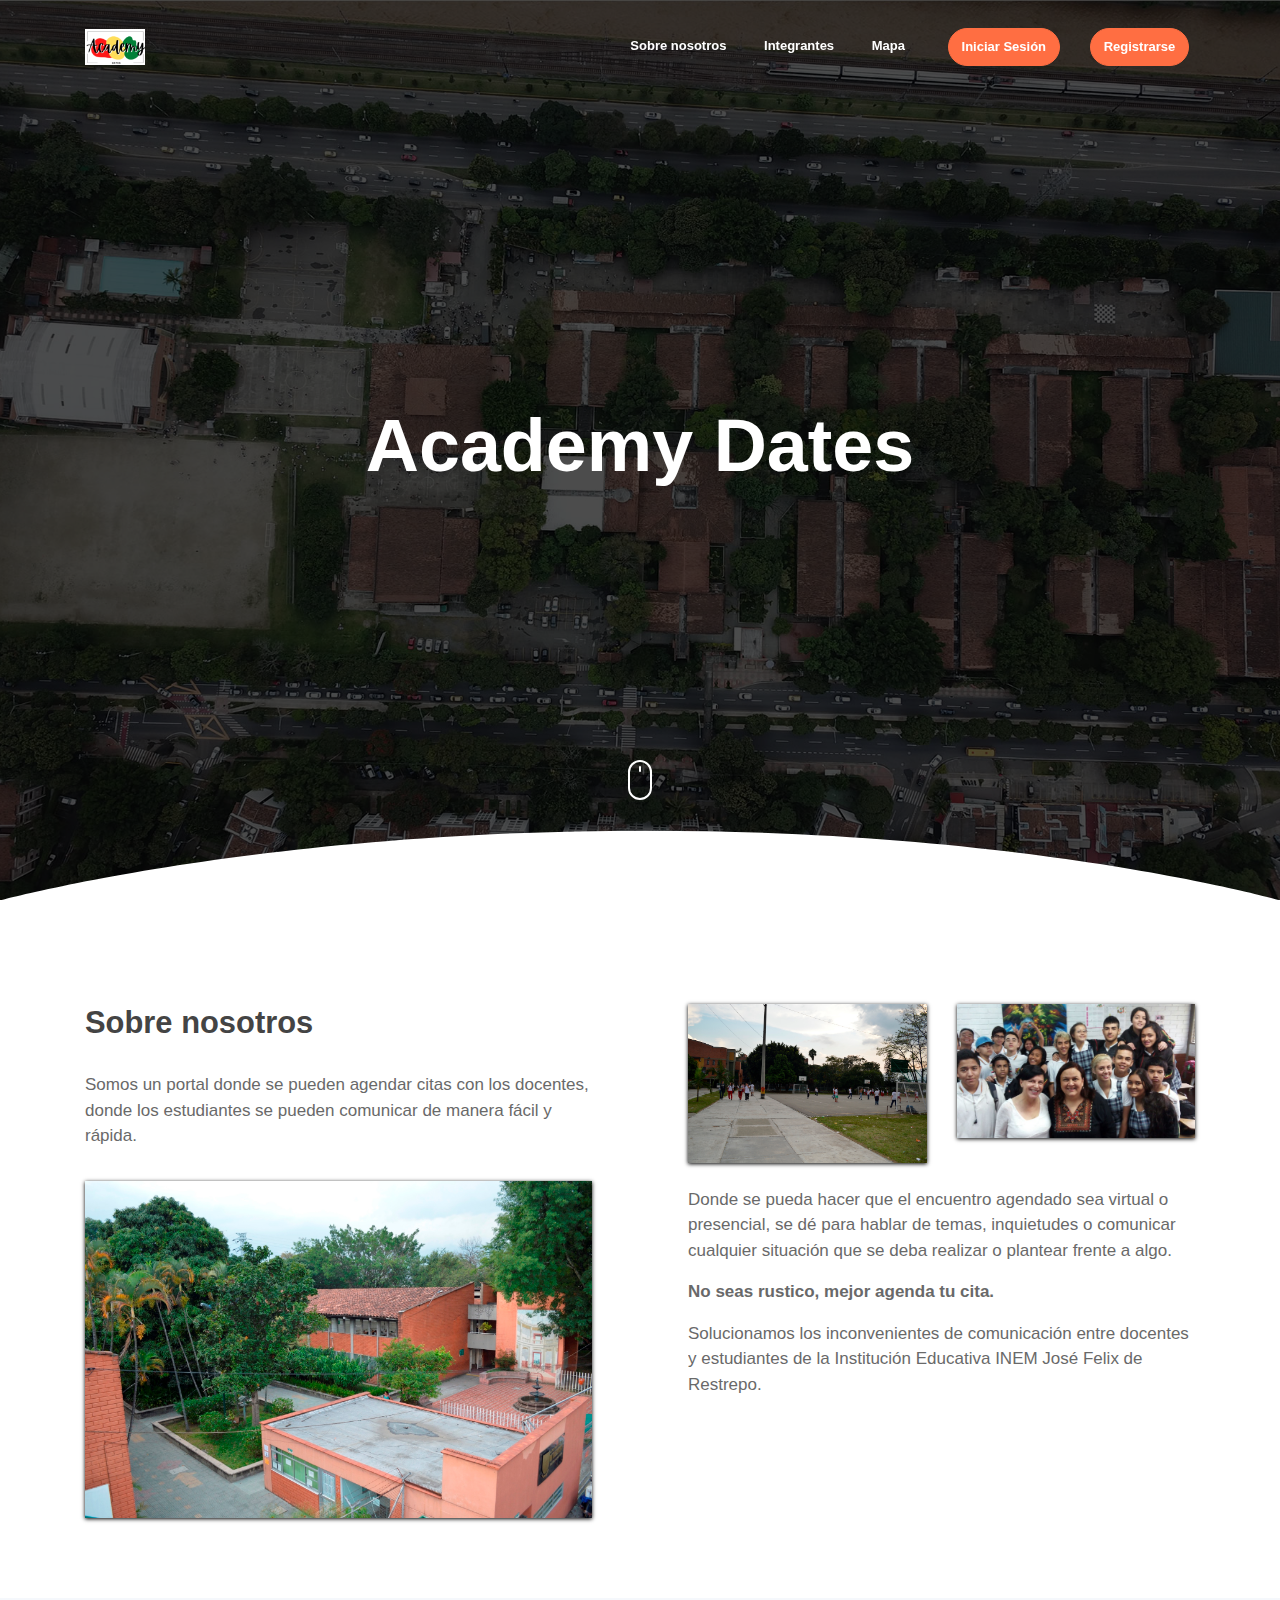
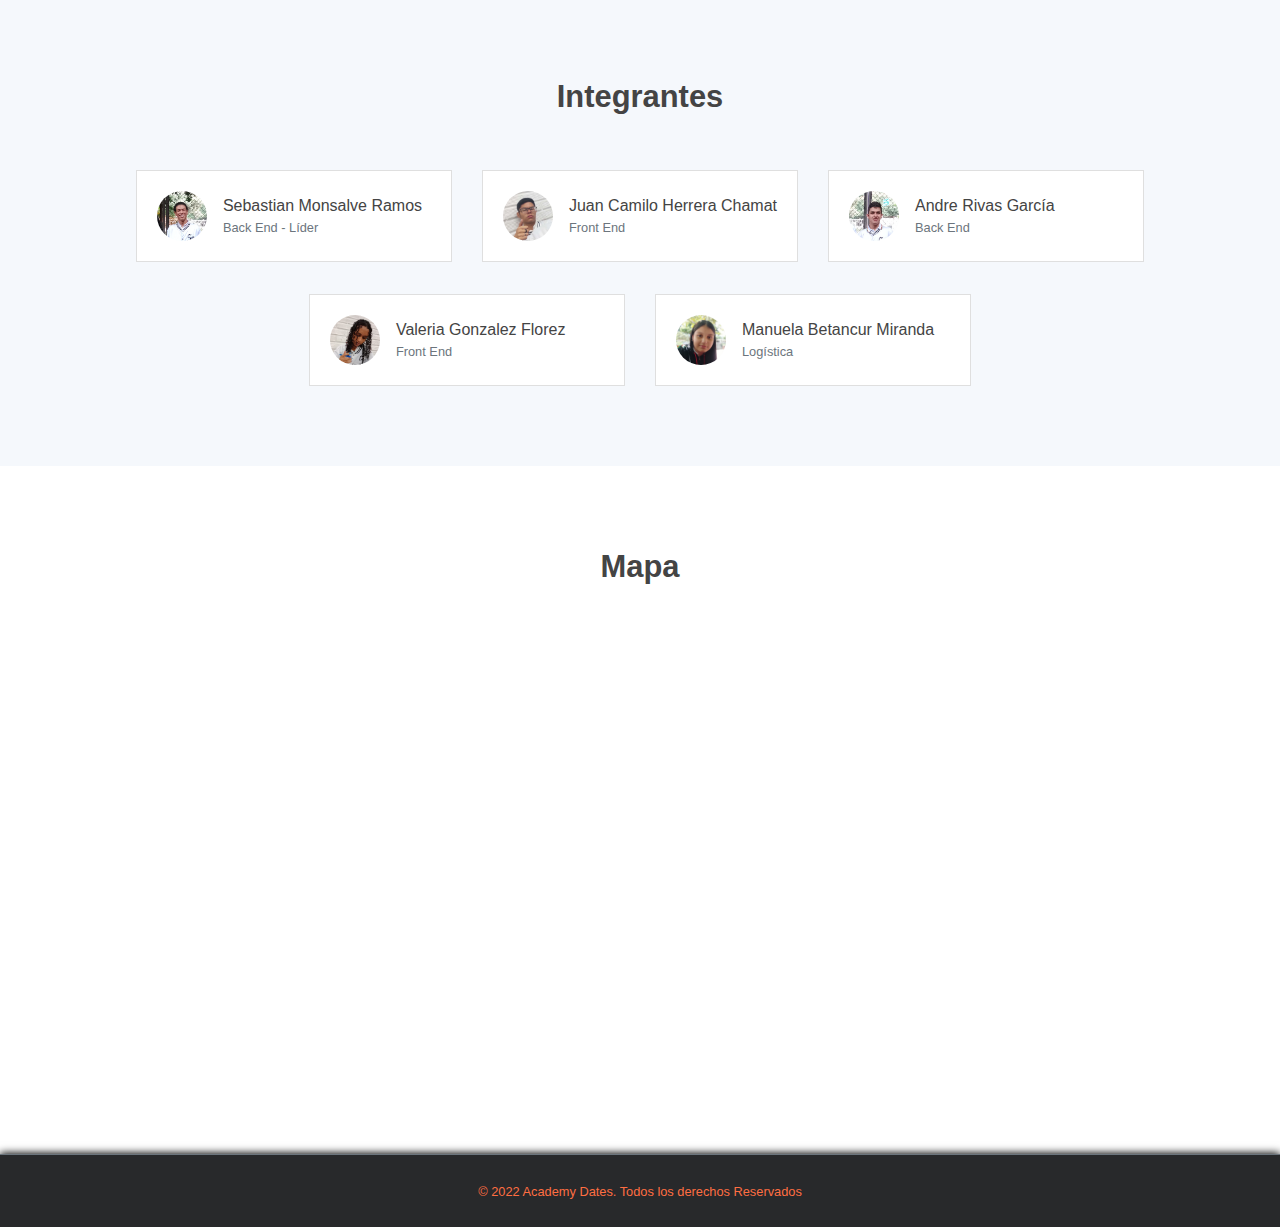
==== commit 65039241: "Back to top y mejoras en el index" ====
--- a/index.html
+++ b/index.html
@@ -9,6 +9,7 @@
     <!-- Bootstrap + LeadMark main styles -->
 	<link rel="stylesheet" href="assets2/css/leadmark.css">
 </head>
+<a id="scroll"><span></span></a>
 <body data-spy="scroll" data-target=".navbar" data-offset="40" id="home">
 
     <!-- page Navigation -->
@@ -37,6 +38,12 @@
                     <li class="nav-item">
                         <a href="register.html" class="ml-4 nav-link btn btn-primary btn-sm rounded">Registrarse</a>
                     </li>
+                    <!-- <li>
+                        <div class="container">
+                            <input class="container_toggle" type="checkbox" id="switch" name="mode">
+                            <label for="switch">Toggle</label>
+                        </div>
+                    </li> -->
                 </ul>
             </div>
         </div>
@@ -59,10 +66,10 @@
     <!-- End Of Page Header -->
 
     <!-- Service Section -->
-    <section  id="service" class="section pt-0">
+    <!-- <section  id="service" class="section pt-0">
         <div class="container ">
             <h6 class="section-title text-center"></h6>
-            <!-- <h6 class="section-subtitle text-center mb-5 pb-3">Voluptates architecto provident deserunt.</h6> -->
+            <h6 class="section-subtitle text-center mb-5 pb-3">Voluptates architecto provident deserunt.</h6>
 
             <div class="row justify-content-center">
                 <div class="col-md-4">
@@ -76,9 +83,9 @@
                 </div>          
             </div>
         </div>
-    </section>
+    </section> -->
     <!-- End OF Service Section -->
-
+<br>
     <!-- About Section -->
     <section class="section" id="about">
         <div class="container">
--- a/assets2/css/leadmark.css
+++ b/assets2/css/leadmark.css
@@ -45,8 +45,119 @@
   background-color: #28292b;
   text-align: center;
   font-family: "Poppins", sans-serif;
-}
-
+  box-shadow: 0 -1px 0.5rem rgba(0, 0, 0) !important;
+}
+
+/* Back to top button :D */
+#scroll {
+  position:fixed;
+  right:10px;
+  bottom:10px;
+  cursor:pointer;
+  width:50px;
+  height:50px;
+  background-color:#3498db;
+  text-indent:-9999px;
+  display:none;
+  -webkit-border-radius:60px;
+  -moz-border-radius:60px;
+  border-radius:60px;
+  box-shadow: 0px 0px 0.5rem #000;
+}
+
+#scroll span {
+  position:absolute;
+  top:50%;
+  left:50%;
+  margin-left:-8px;
+  margin-top:-12px;
+  height:0;
+  width:0;
+  border:8px solid transparent;
+  border-bottom-color:#000000;
+}
+
+#scroll:hover {
+  background-color:#ff6e42;
+  opacity:1;filter:"alpha(opacity=100)";
+  -ms-filter:"alpha(opacity=100)";
+}
+
+/* Dark mode :D
+@import url('https://fonts.googleapis.com/css?family=Poppins:300,400,900&display=swap');
+
+html {
+  background: var(--lightBg);
+
+  --lightBtn: #FE016C;
+  --lightBg: #fff;
+  --lightColor: #232323;
+}
+
+html[data-theme='dark'] {
+  background: var(--lightBg);
+  --lightBtn: #FFBD07;
+  --lightBg: #232323;
+  --lightColor: #fff;
+}
+
+input[type=checkbox] {
+  height: 0;
+  width: 0;
+  visibility: hidden;
+}
+
+label {
+  cursor: pointer;
+  text-indent: -9999px;
+  width: 55px;
+  height: 30px;
+  background: var(--lightBtn);
+  margin: 0 auto;
+  display: flex;
+  justify-content: center;
+  align-items: center;
+  -webkit-border-radius: 100px;
+  -moz-border-radius: 100px;
+  border-radius: 100px;
+  position: relative;
+}
+
+label:after {
+  content: '';
+  background: #fff;
+  width: 20px;
+  height: 20px;
+  -webkit-border-radius: 50%;
+  -moz-border-radius: 50%;
+  border-radius: 50%;
+  position: absolute;
+  top: 5px;
+  left: 4px;
+ transition: cubic-bezier(0.68, -0.55, 0.27, 01.55) 320ms;
+}
+
+input:checked + label {
+  background: #FFBD07;
+}
+
+input:checked + label:after {
+  left: calc(100% - 5px);
+  -webkit-transform: translateX(-100%);
+  -moz-transform: translateX(-100%);
+  -ms-transform: translateX(-100%);
+  -o-transform: translateX(-100%);
+  transform: translateX(-100%);
+}
+
+html.transition,
+html.transition *,
+html.transition *:before,
+html.transition *:after {
+  transition: cubic-bezier(0.68, -0.55, 0.27, 01.55) 420ms!important;
+  transition-delay: 0!important;
+}
+ */
 
 /* ========================================================= */
 @import url("https://fonts.googleapis.com/css?family=Poppins:100,100i,200,200i,300,300i,400,400i,500,500i,600,600i,700,700i,800,800i,900,900i");
@@ -5112,6 +5223,8 @@
       -ms-flex: 1 1 auto;
           flex: 1 1 auto;
   padding: 1.25rem;
+  width: 314.08px;
+  justify-content: center;
 }
 
 .card-title {
@@ -8780,7 +8893,7 @@
 }
 
 .shadow-sm {
-  box-shadow: 0 0.125rem 0.25rem rgba(0, 0, 0, 0.075) !important;
+  box-shadow: 0px 1px 0.25rem rgba(0, 0, 0) !important;
 }
 
 .shadow {
@@ -8957,10 +9070,10 @@
   margin-right: 1rem !important;
 }
 
-.mb-3,
+/* .mb-3,
 .my-3 {
   margin-bottom: 1rem !important;
-}
+} */
 
 .ml-3,
 .mx-3 {
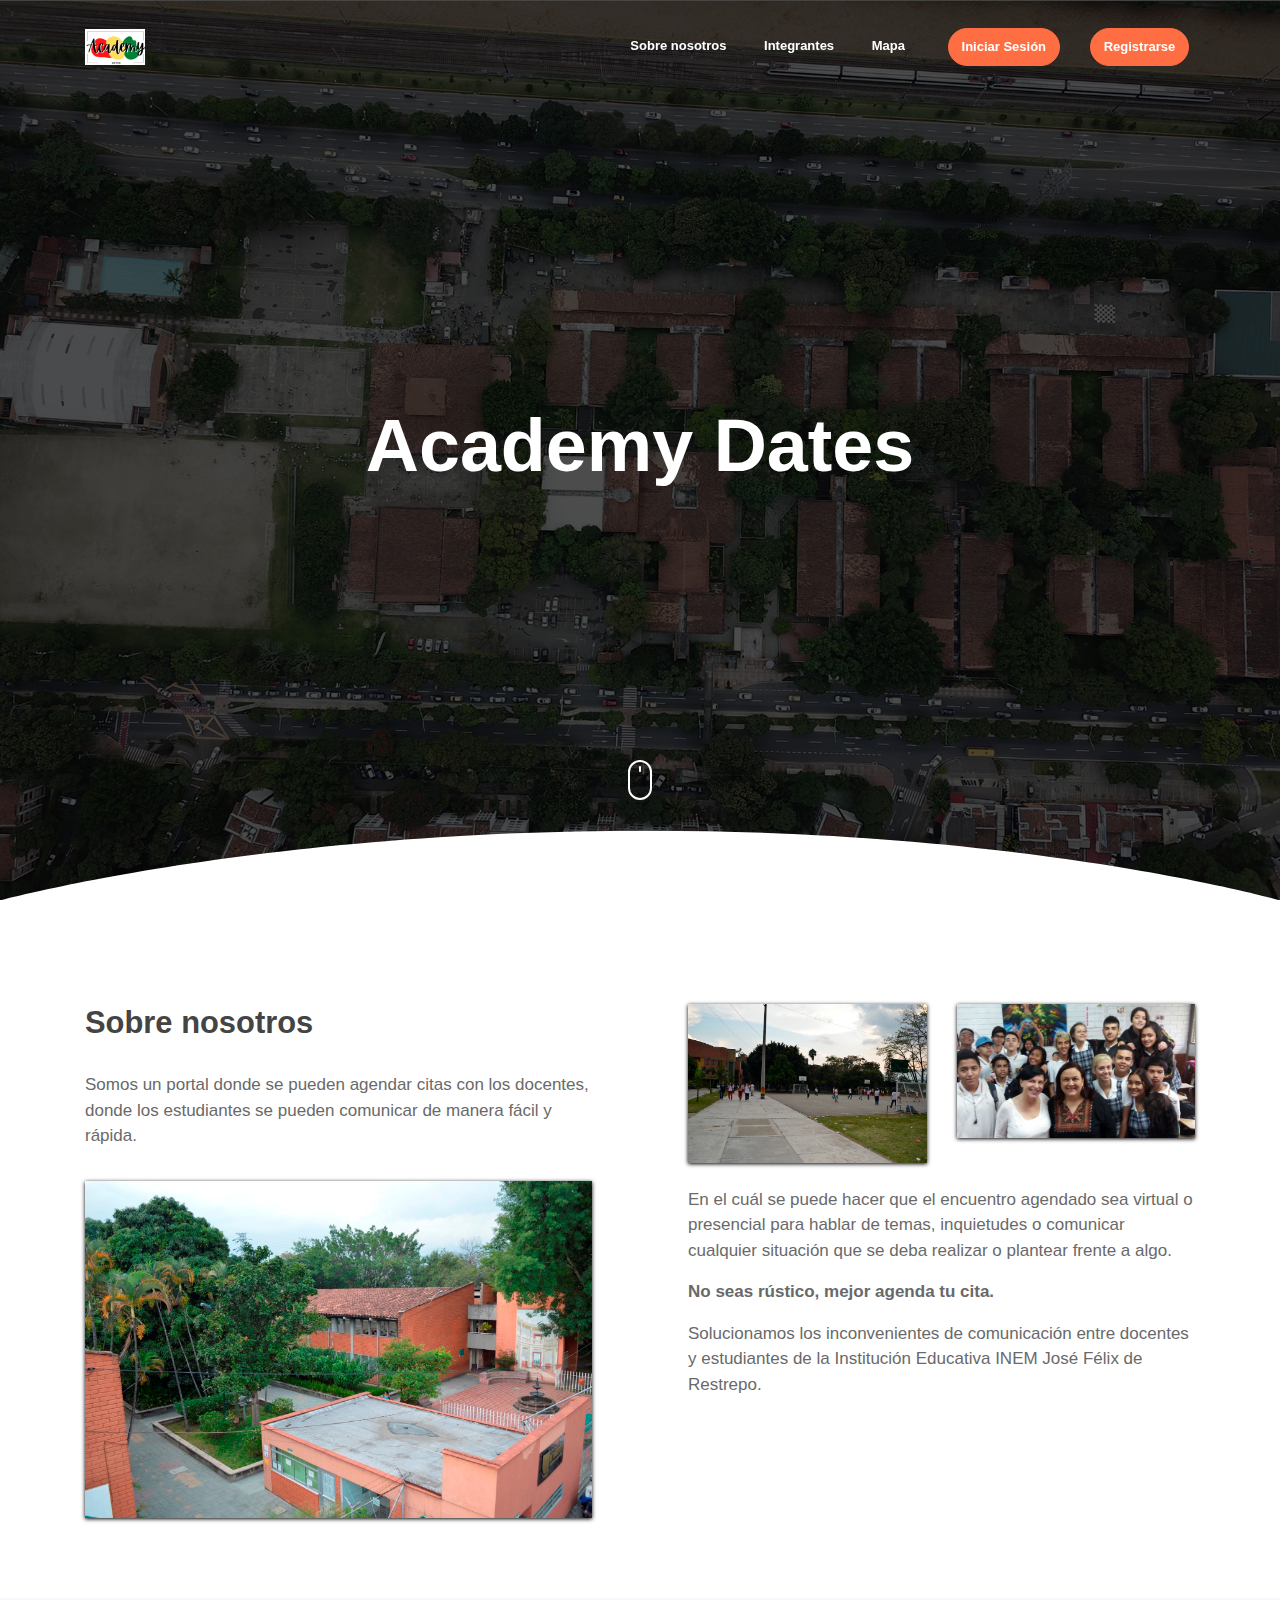
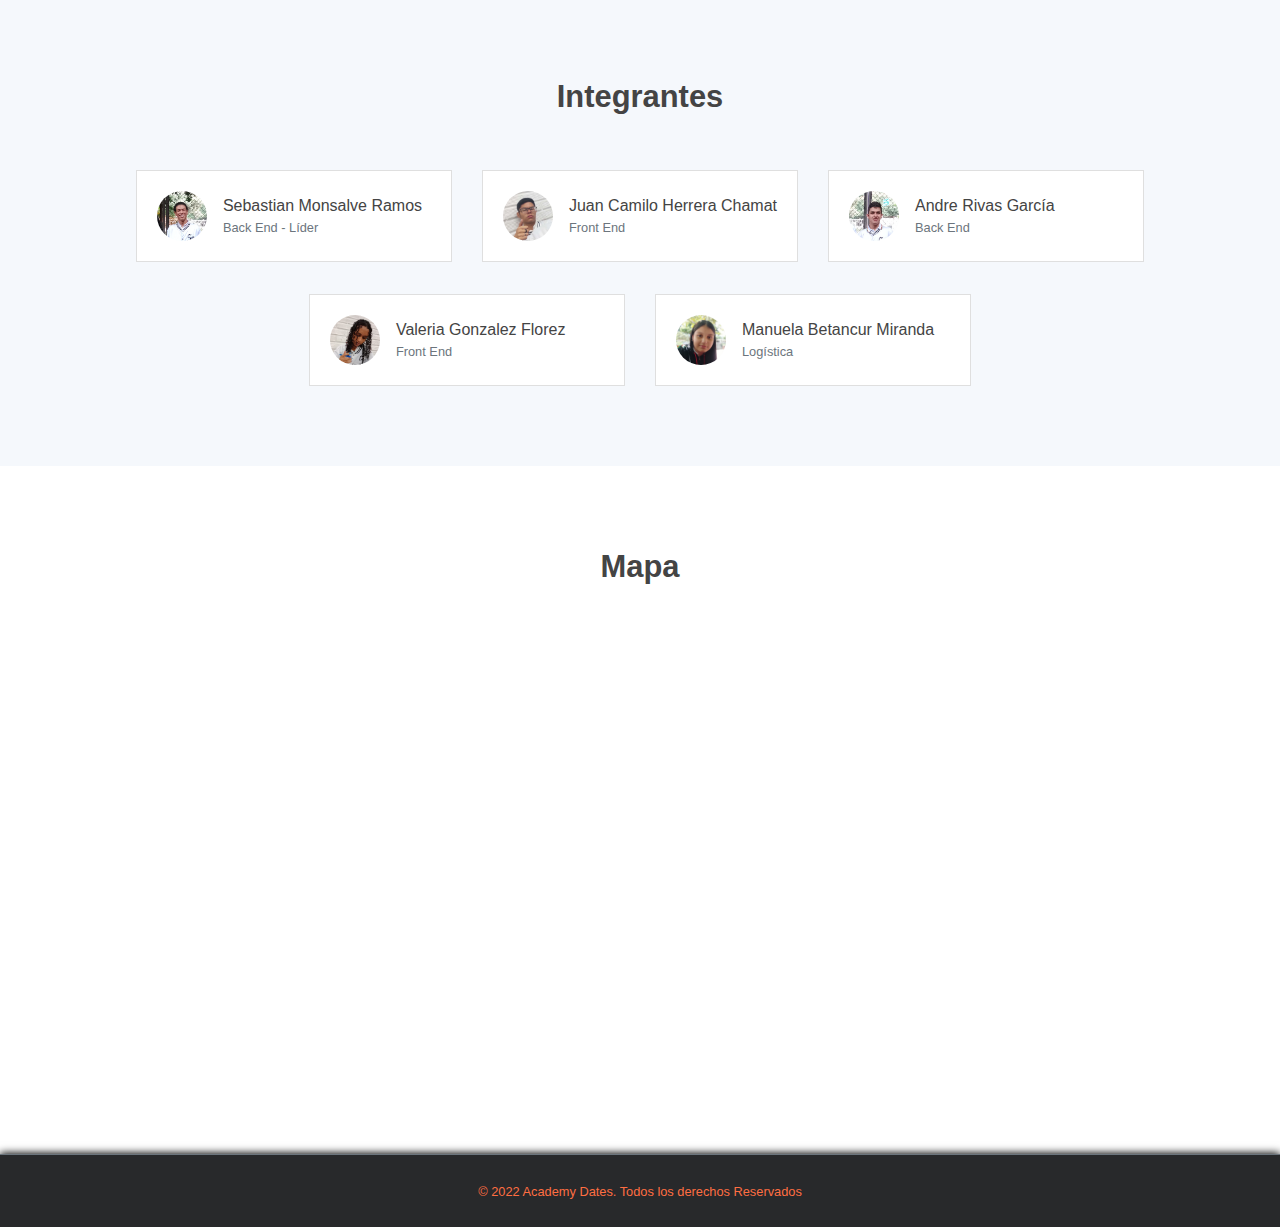
==== commit da6a8065: "Se eliminan archivos innecesarios y cambios :)" ====
--- a/index.html
+++ b/index.html
@@ -105,11 +105,11 @@
                             <img src="cosas/sm3.png"" class="w-100 shadow-sm">
                         </div>
                         <div class="col-12 mt-4 ">
-                            <p class="simple-text">Donde se pueda hacer que el encuentro agendado sea virtual o presencial, se dé para hablar de temas, inquietudes o comunicar cualquier situación que se deba realizar o plantear frente a algo.
+                            <p class="simple-text">En el cuál se puede hacer que el encuentro agendado sea virtual o presencial para hablar de temas, inquietudes o comunicar cualquier situación que se deba realizar o plantear frente a algo.
                             </p>
-                            <p class="simple-text"><b>No seas rustico, mejor agenda tu cita.</b><br>
+                            <p class="simple-text"><b>No seas rústico, mejor agenda tu cita.</b><br>
                             </p>
-                            <p class="simple-text">Solucionamos los inconvenientes de comunicación entre docentes y estudiantes de la Institución Educativa INEM José Felix de Restrepo.</p>
+                            <p class="simple-text">Solucionamos los inconvenientes de comunicación entre docentes y estudiantes de la Institución Educativa INEM José Félix de Restrepo.</p>
                         </div>
                     </div>
                 </div>
